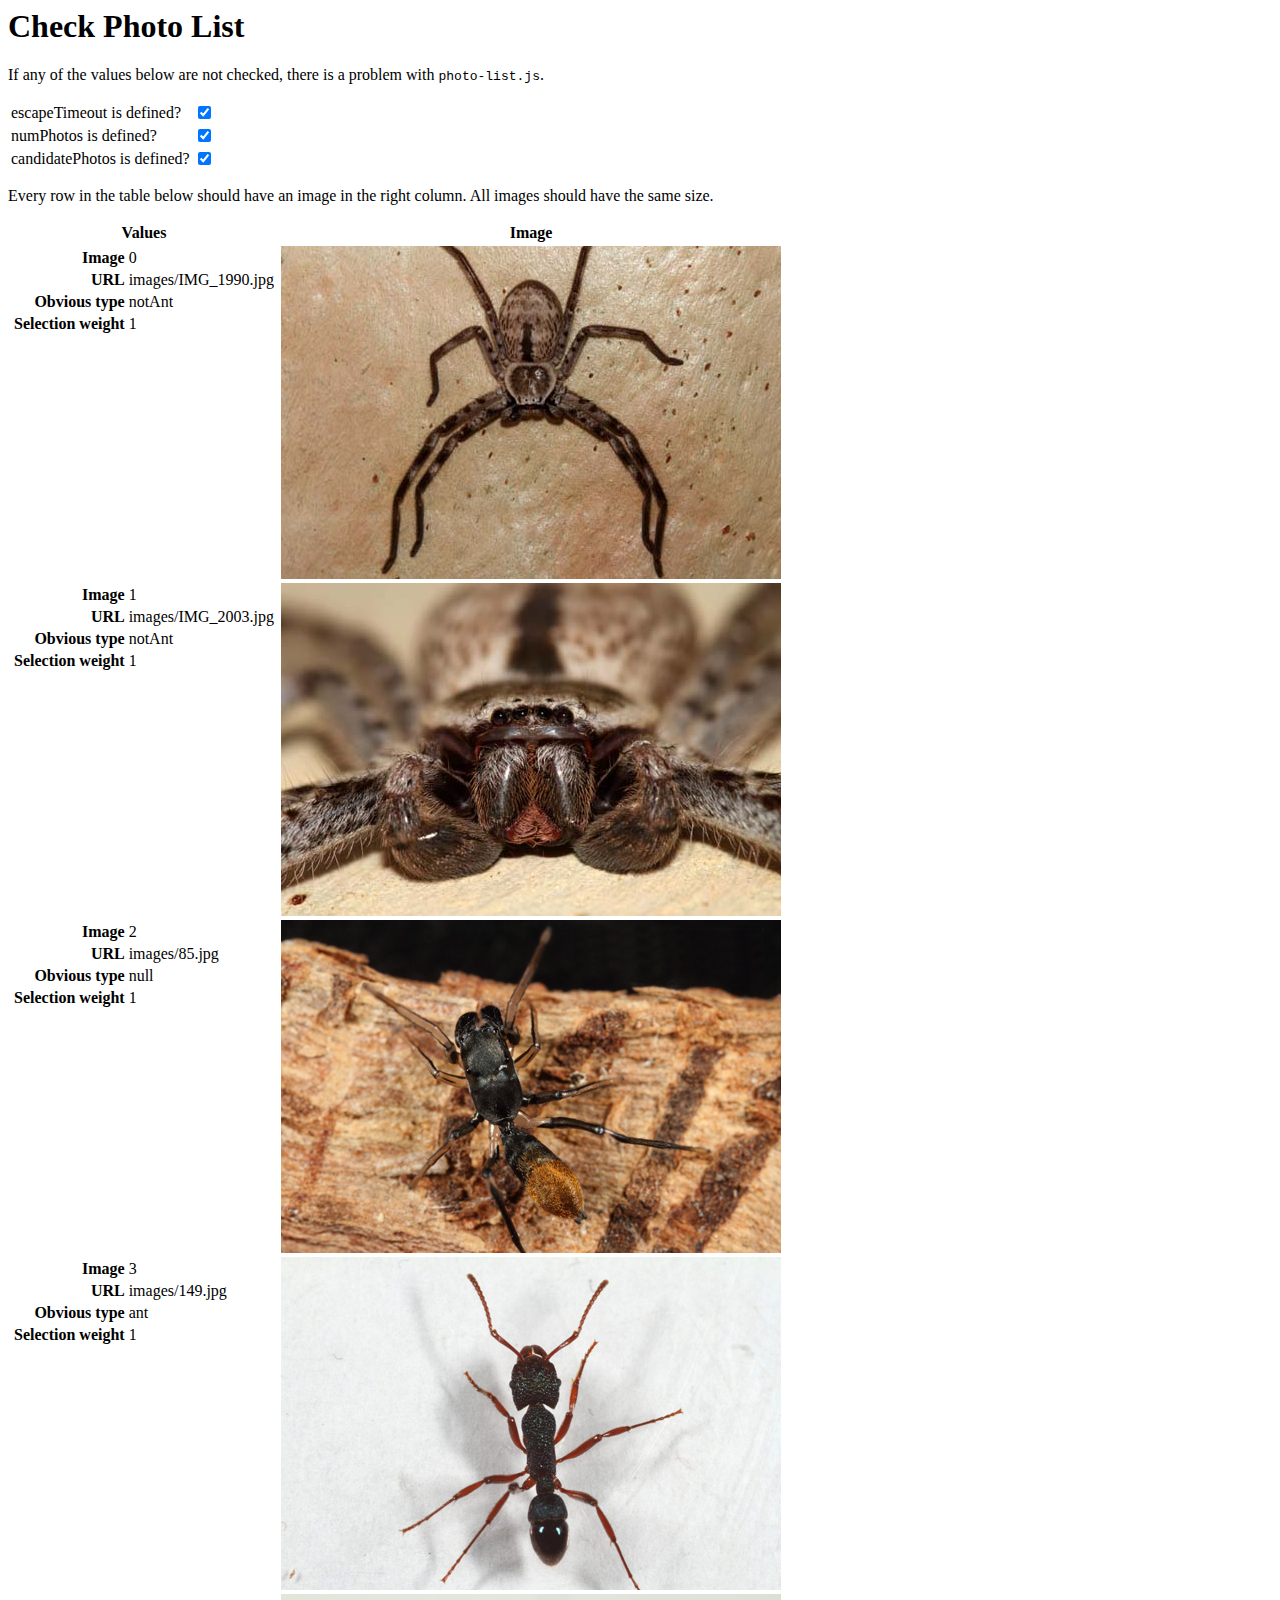
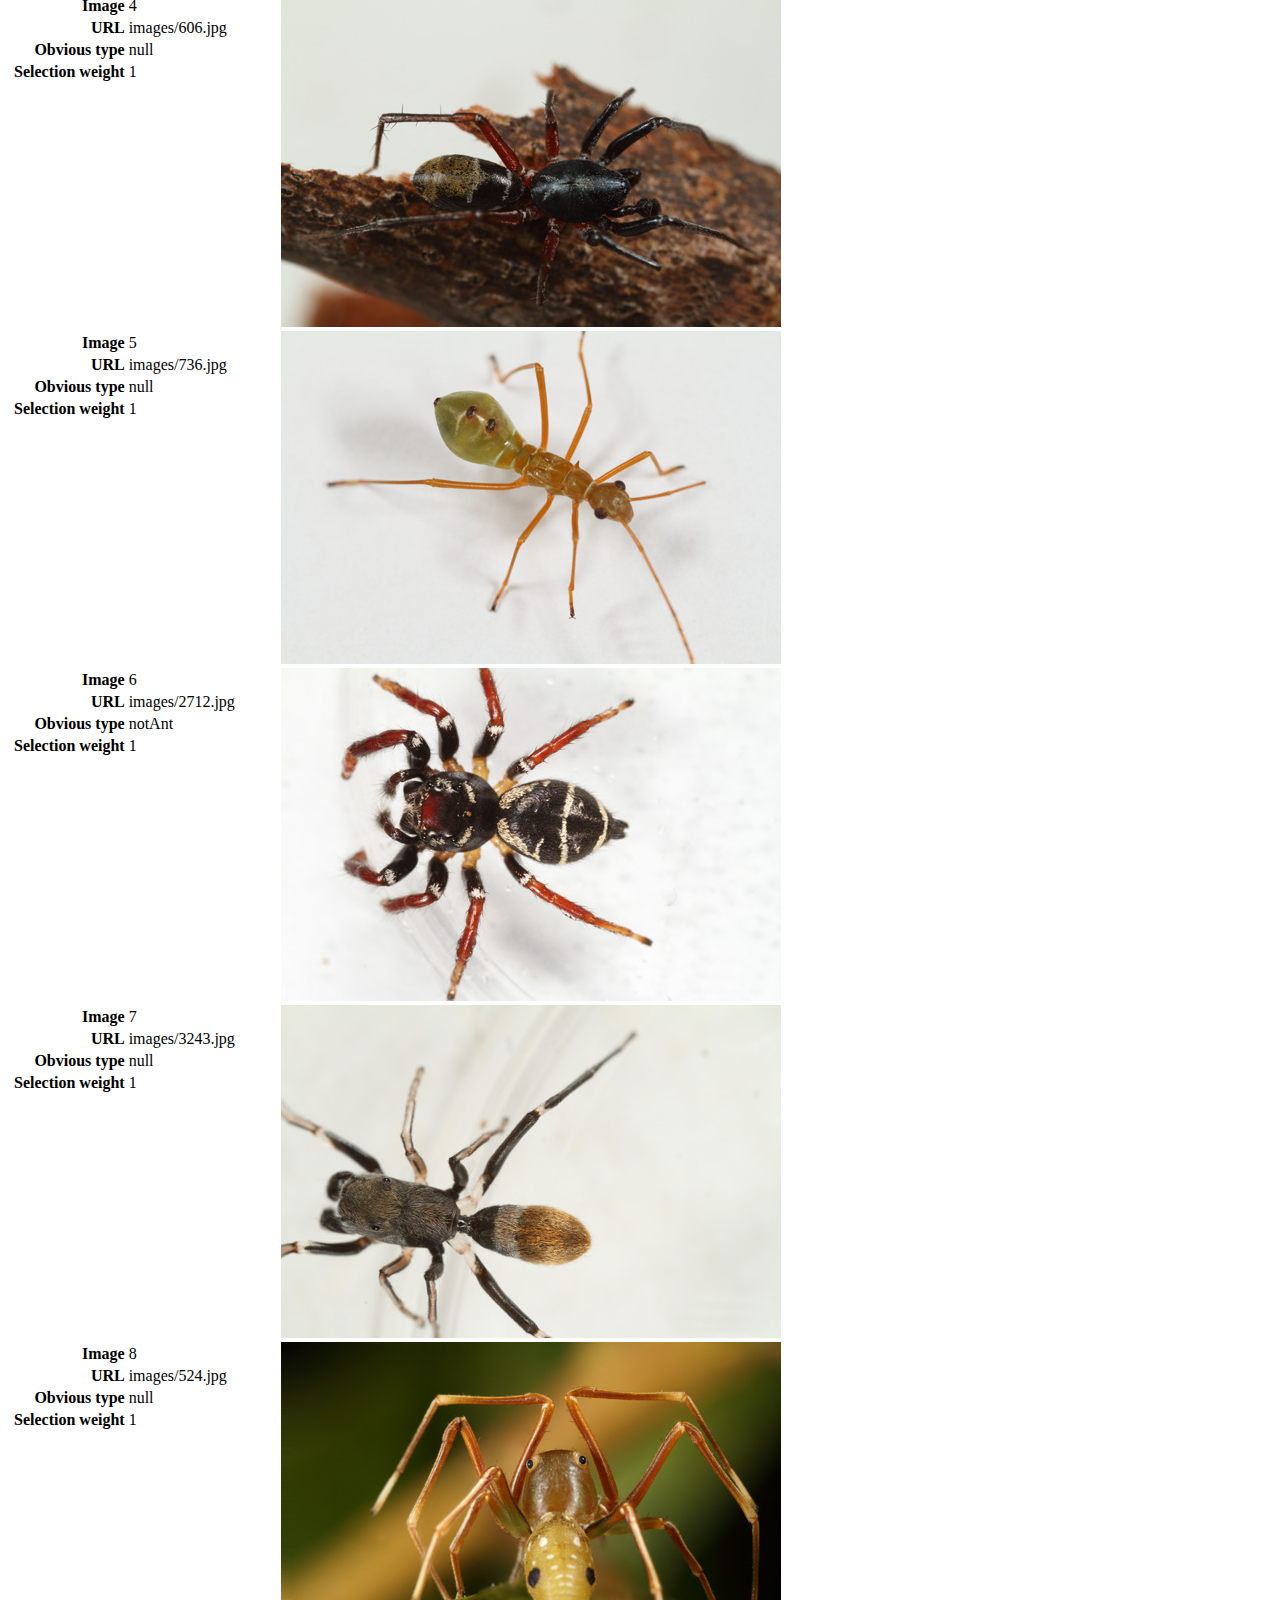
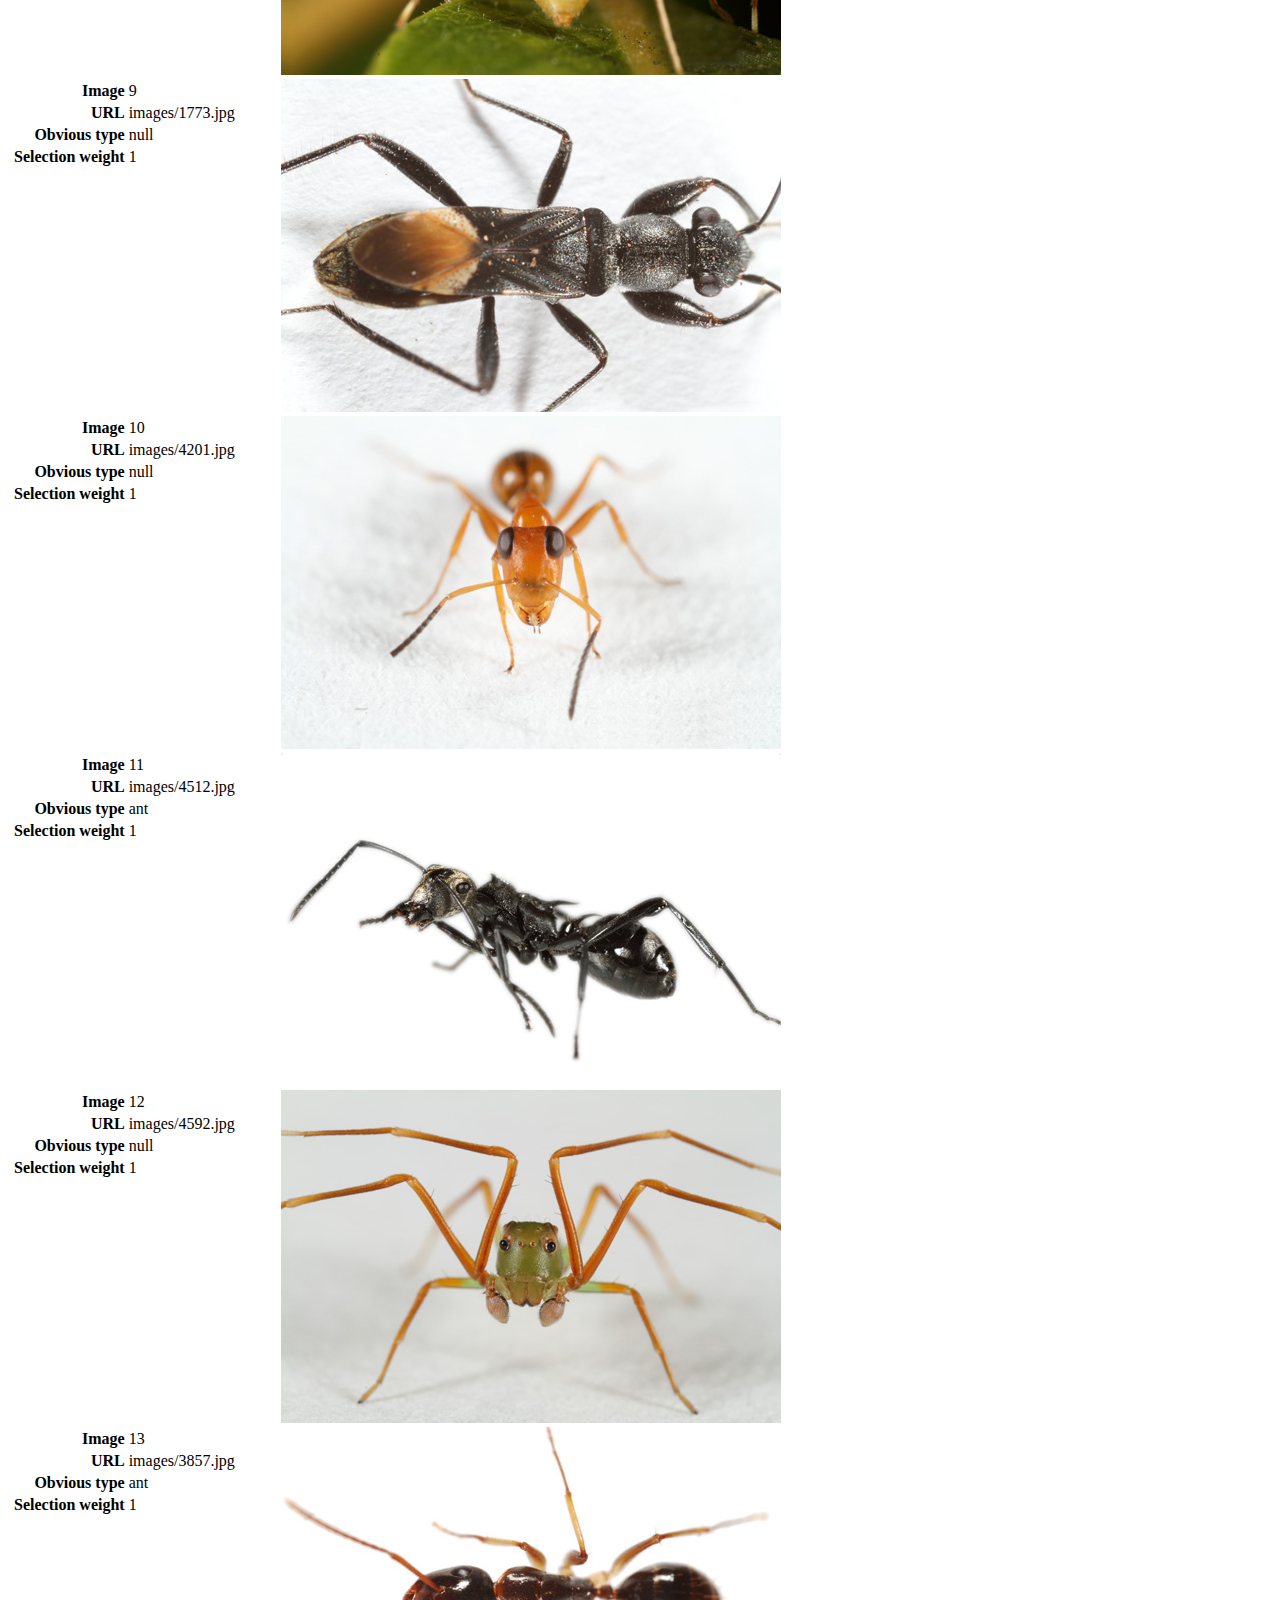
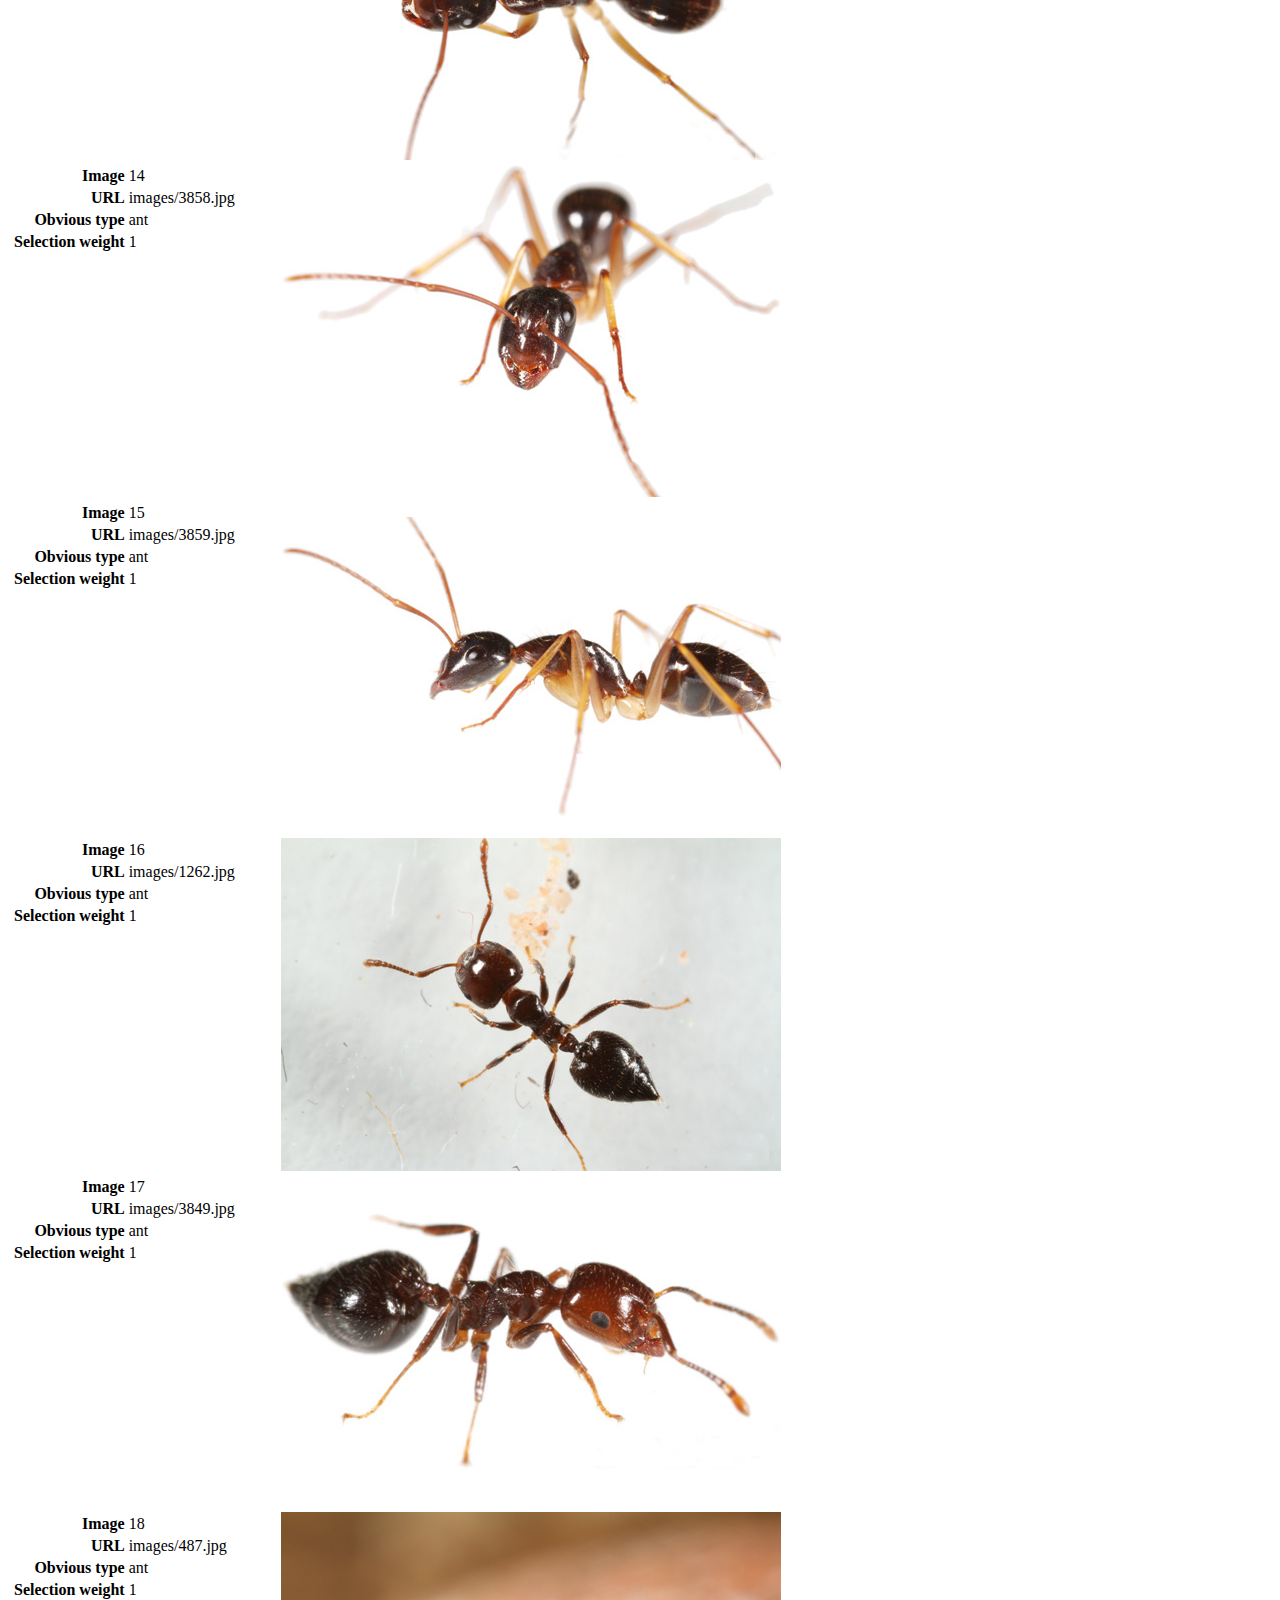
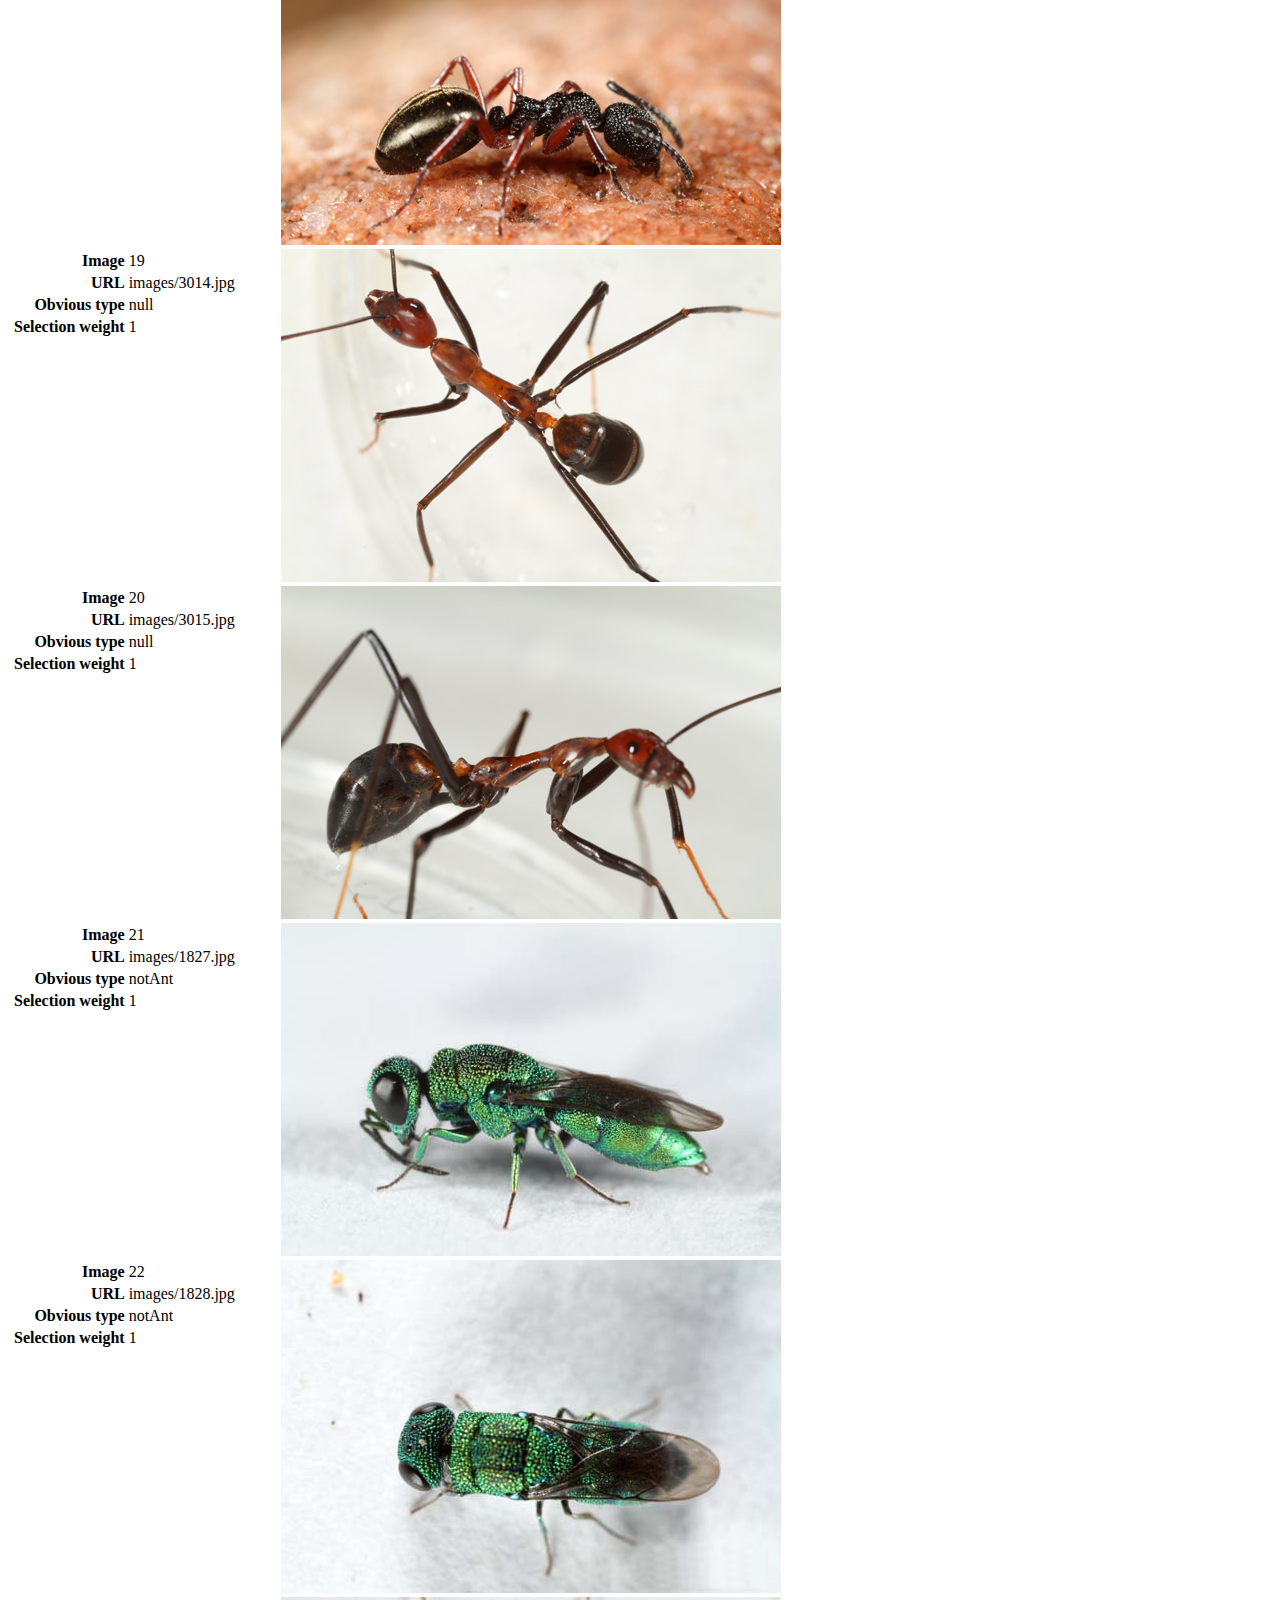
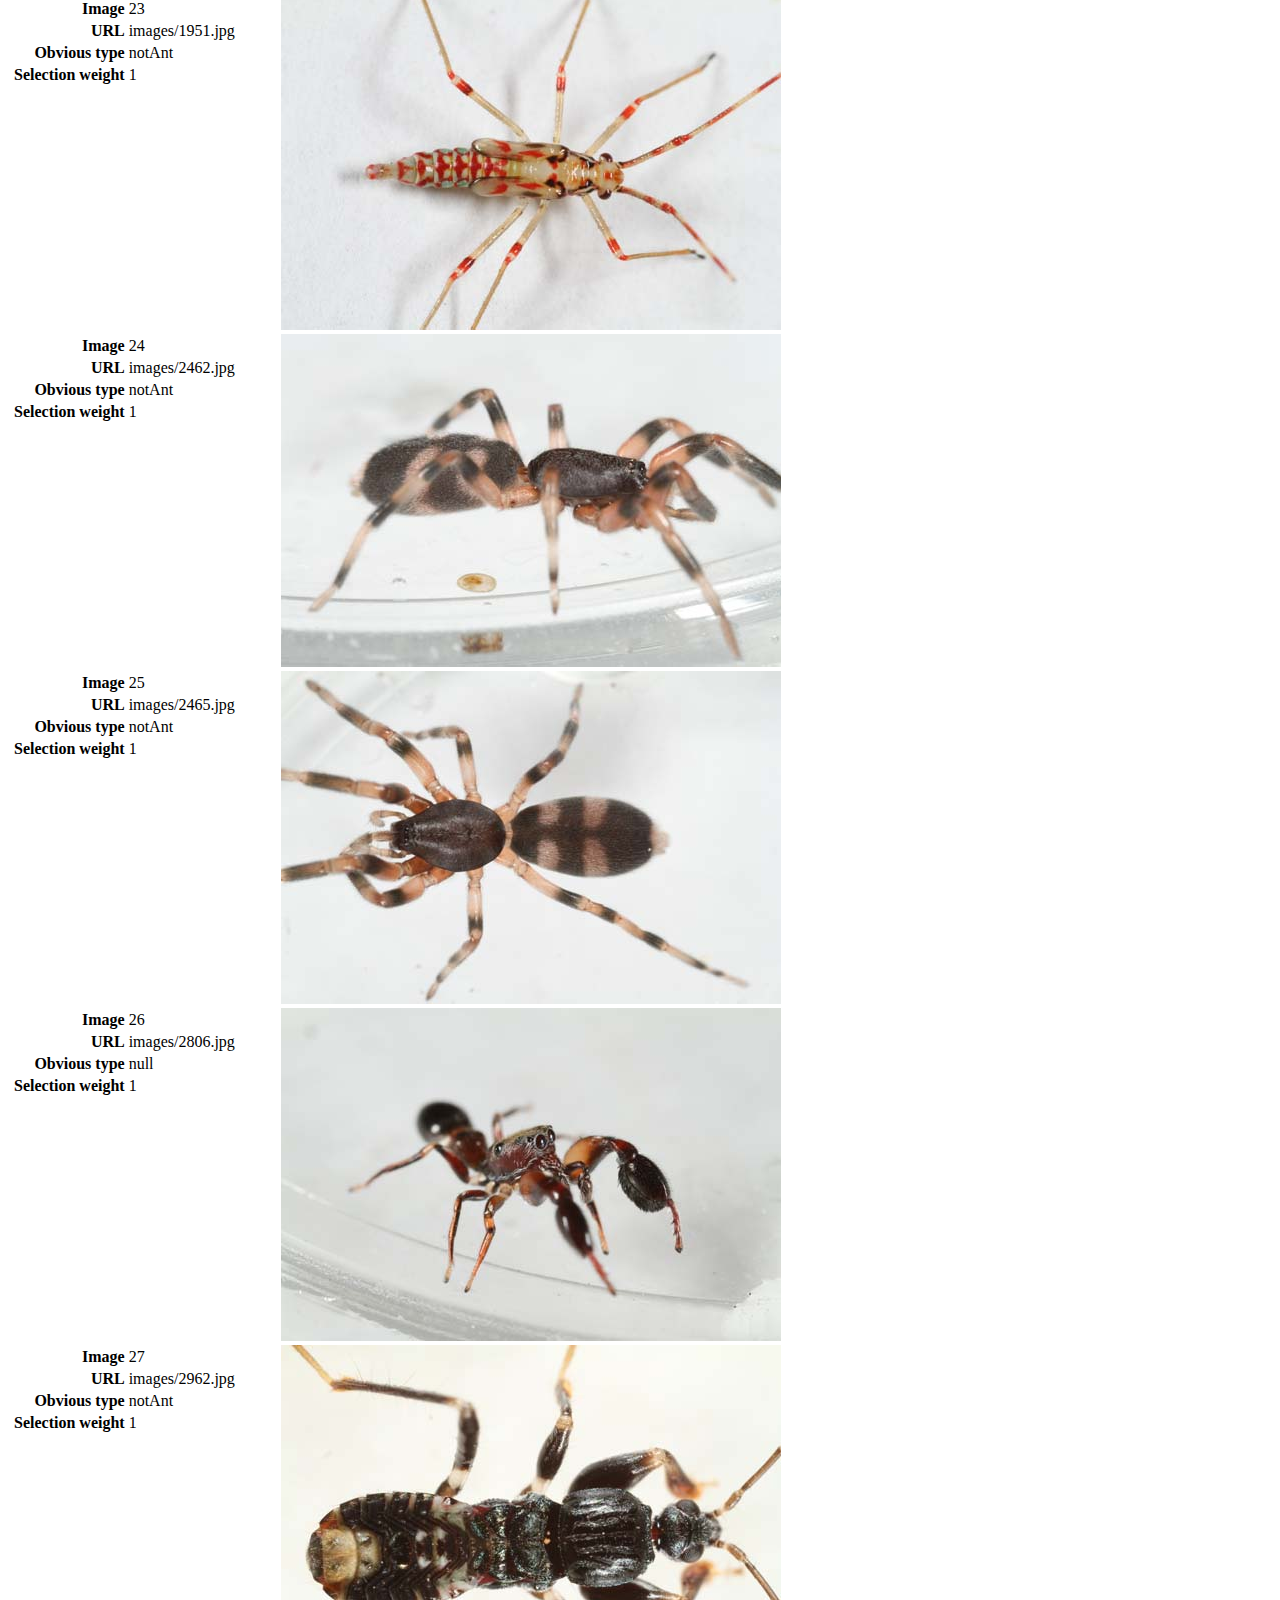
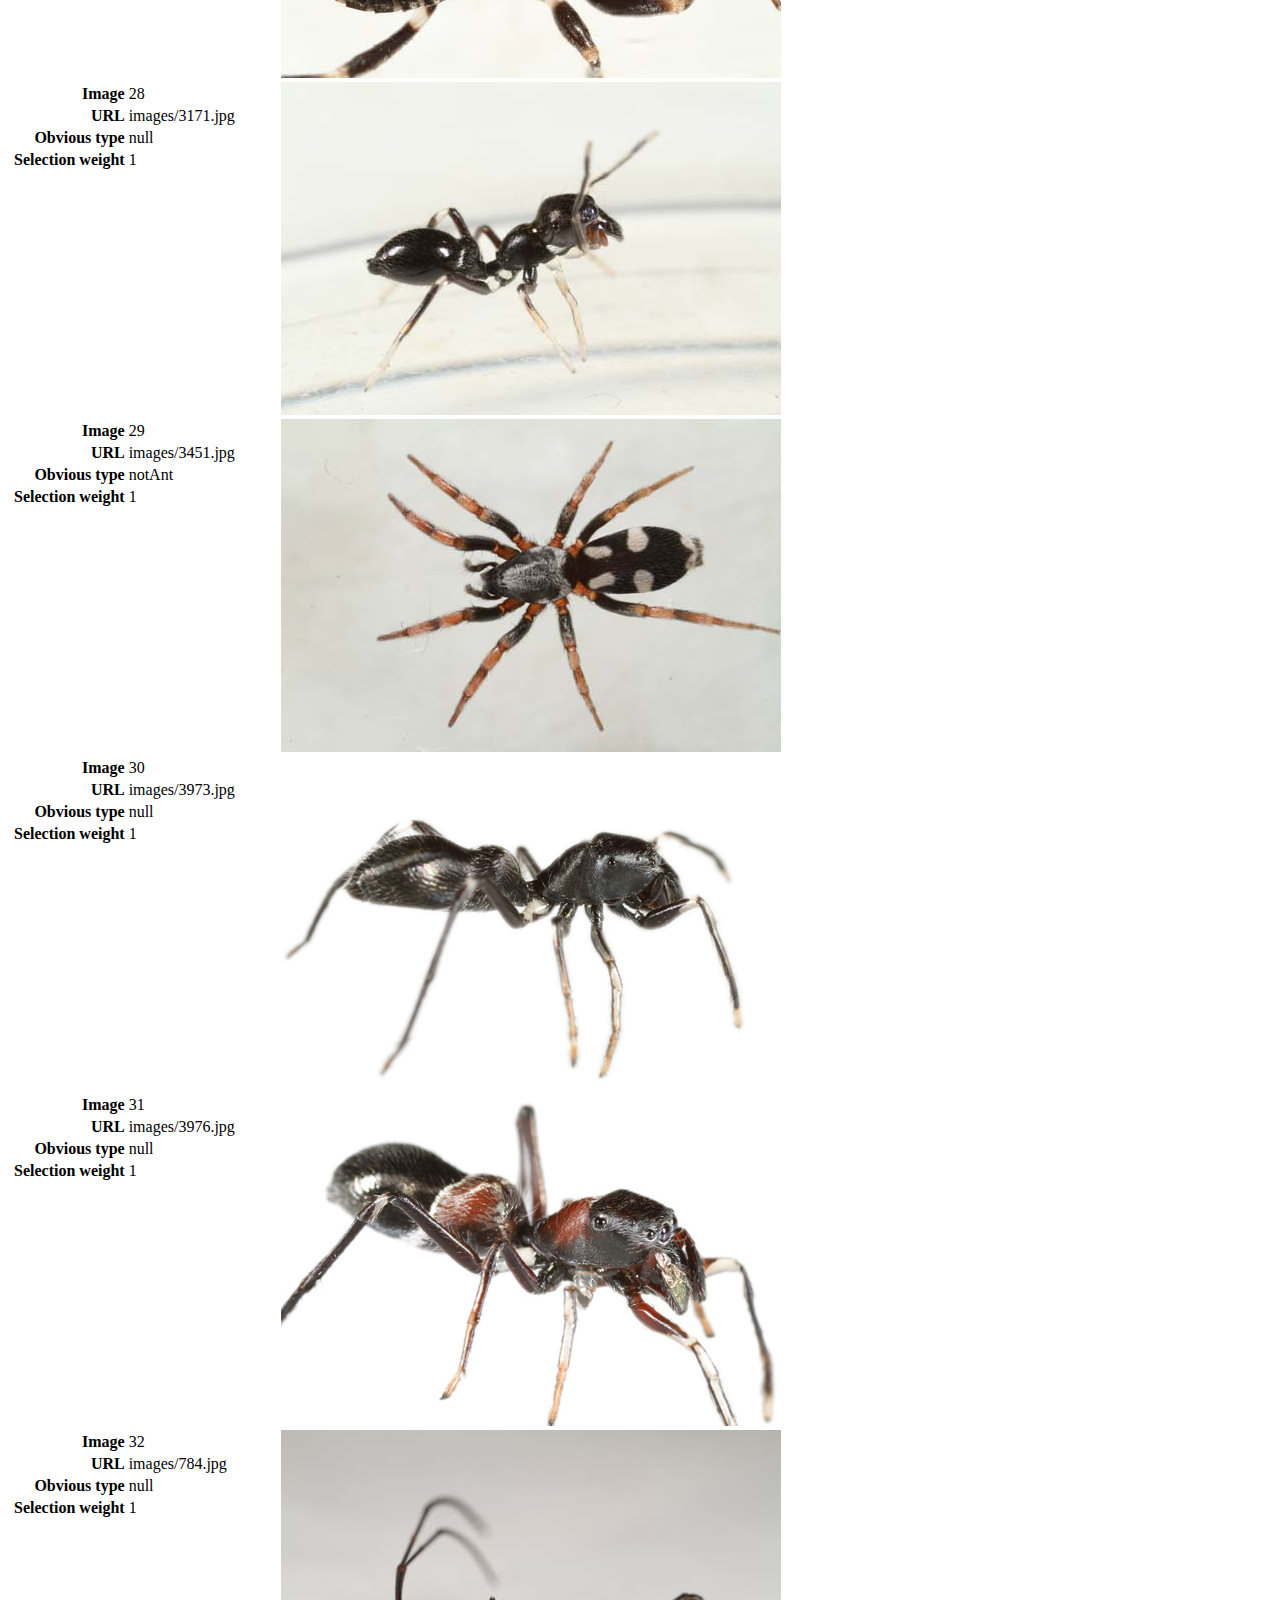
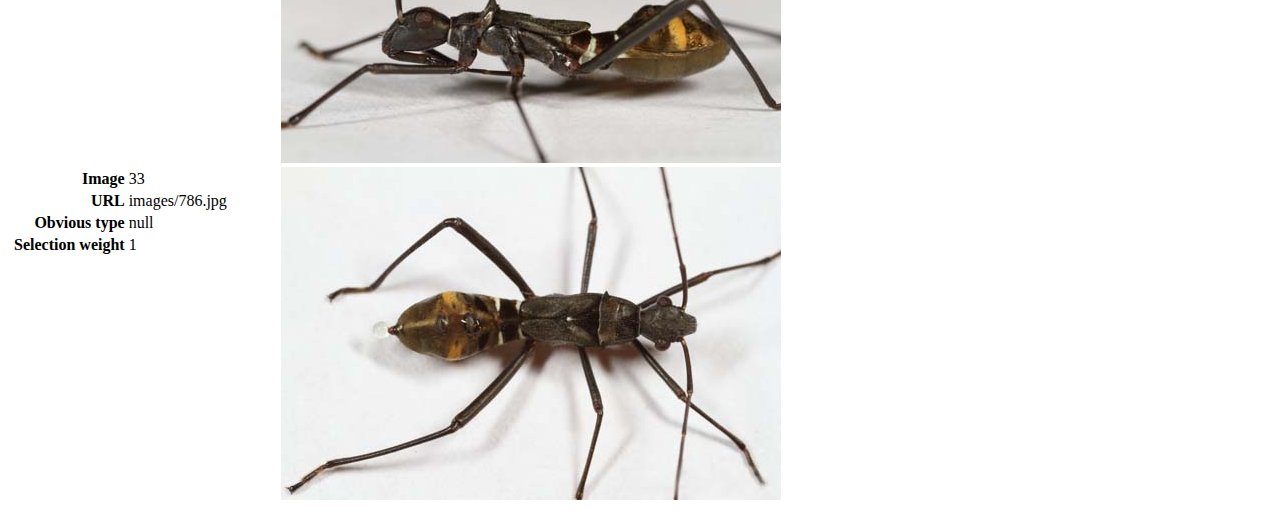
==== check-list.html @ 83a9631f "CReated" ====
<html>
  <head>
    <title>Check Photo List</title>
    <script src="photo-list.js"></script>
    <script>
      'use strict';
    </script>

    <style>
      .v { vertical-align: top }
      .h { text-align: right; font-weight: bold }
    </style>
  </head>
  <body>
    <h1>Check Photo List</h1>

    <p>If any of the values below are not checked, there is a problem with <code>photo-list.js</code>.
    </p>
    
    <table>
      <tr>
        <td>escapeTimeout is defined?</td>
        <td><input type="checkbox" id="timeoutCB"></td>
      </tr>
      <tr>
        <td>numPhotos is defined?</td>
        <td><input type="checkbox" id="numPhotosCB"></td>
      </tr>
      <tr>
        <td>candidatePhotos is defined?</td>
        <td><input type="checkbox" id="candidatePhotosCB"></td>
      </tr>
    </table>

    <p>Every row in the table below should have an image in the right column. All images should have the same size.</p>
    
    <table id="imagesTable">
      <tr><th>Values</th><th>Image</th></tr>
    </table>
    

    <script>
      var cb = document.getElementById("timeoutCB");
      cb.checked = escapeTimeout;
      cb = document.getElementById("numPhotosCB");
      cb.checked = numPhotos;
      cb = document.getElementById("candidatePhotosCB");
      cb.checked = candidatePhotos;

      function addPhotoRow(idx, table) {
          var row = table.insertRow(-1);
          var ph = candidatePhotos[idx];
          row.innerHTML = "<td class='v'>" +
              "<table>" +
              "<tr><td class='h'>Image</td><td>" + idx + "</td></tr>" +
              "<tr><td class='h'>URL</td><td>" + ph.url + "</td></tr>" +
              "<tr><td class='h'>Obvious type</td><td>" + ph.known + "</td></tr>" +
              "<tr><td class='h'>Selection weight</td><td>" + ph.weight + "</td></tr>" +
              "</table>" + 
              "</td>" + 
              "<td><img src='" + ph.url + "'></td>";
      }

      var tableRef = document.getElementById('imagesTable').getElementsByTagName('tbody')[0];
      for (var i = 0; i < candidatePhotos.length; i++) {
          addPhotoRow(i, tableRef);
      }
      
    </script>
  </body>
</html>
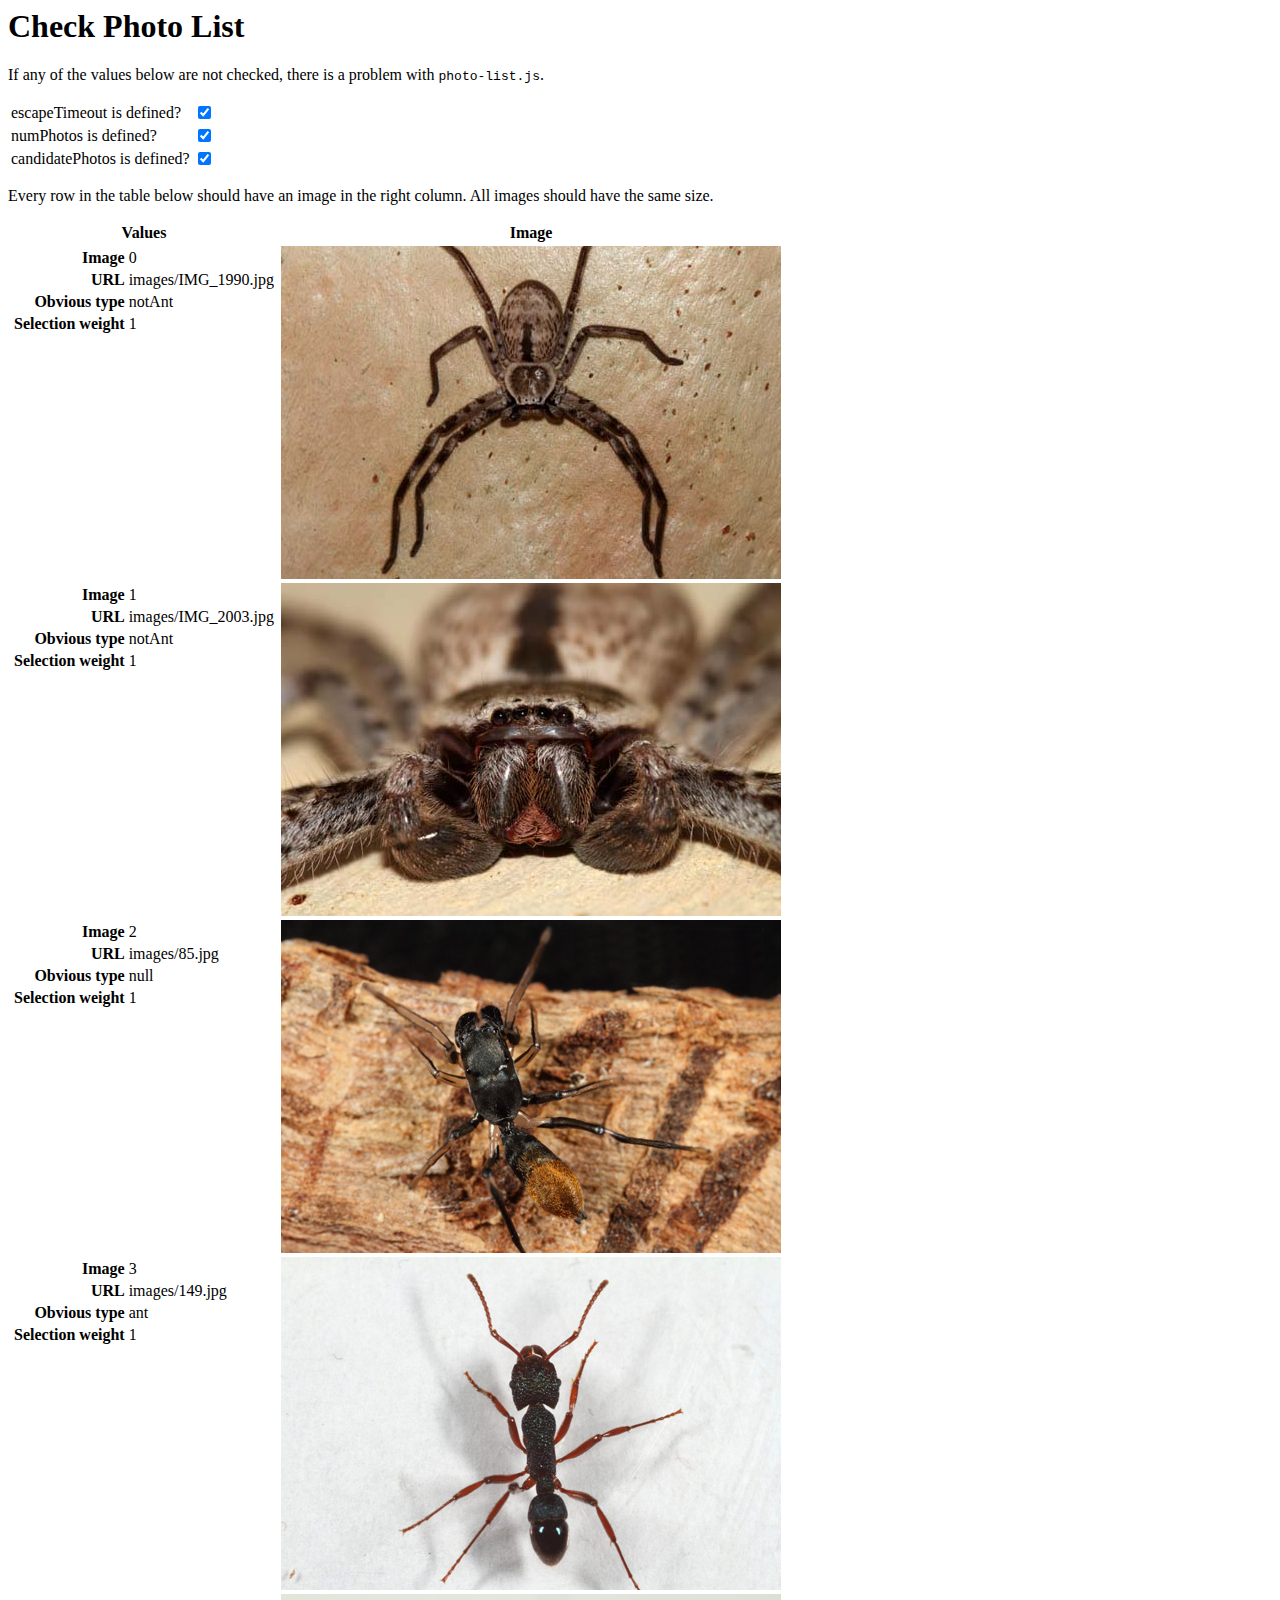
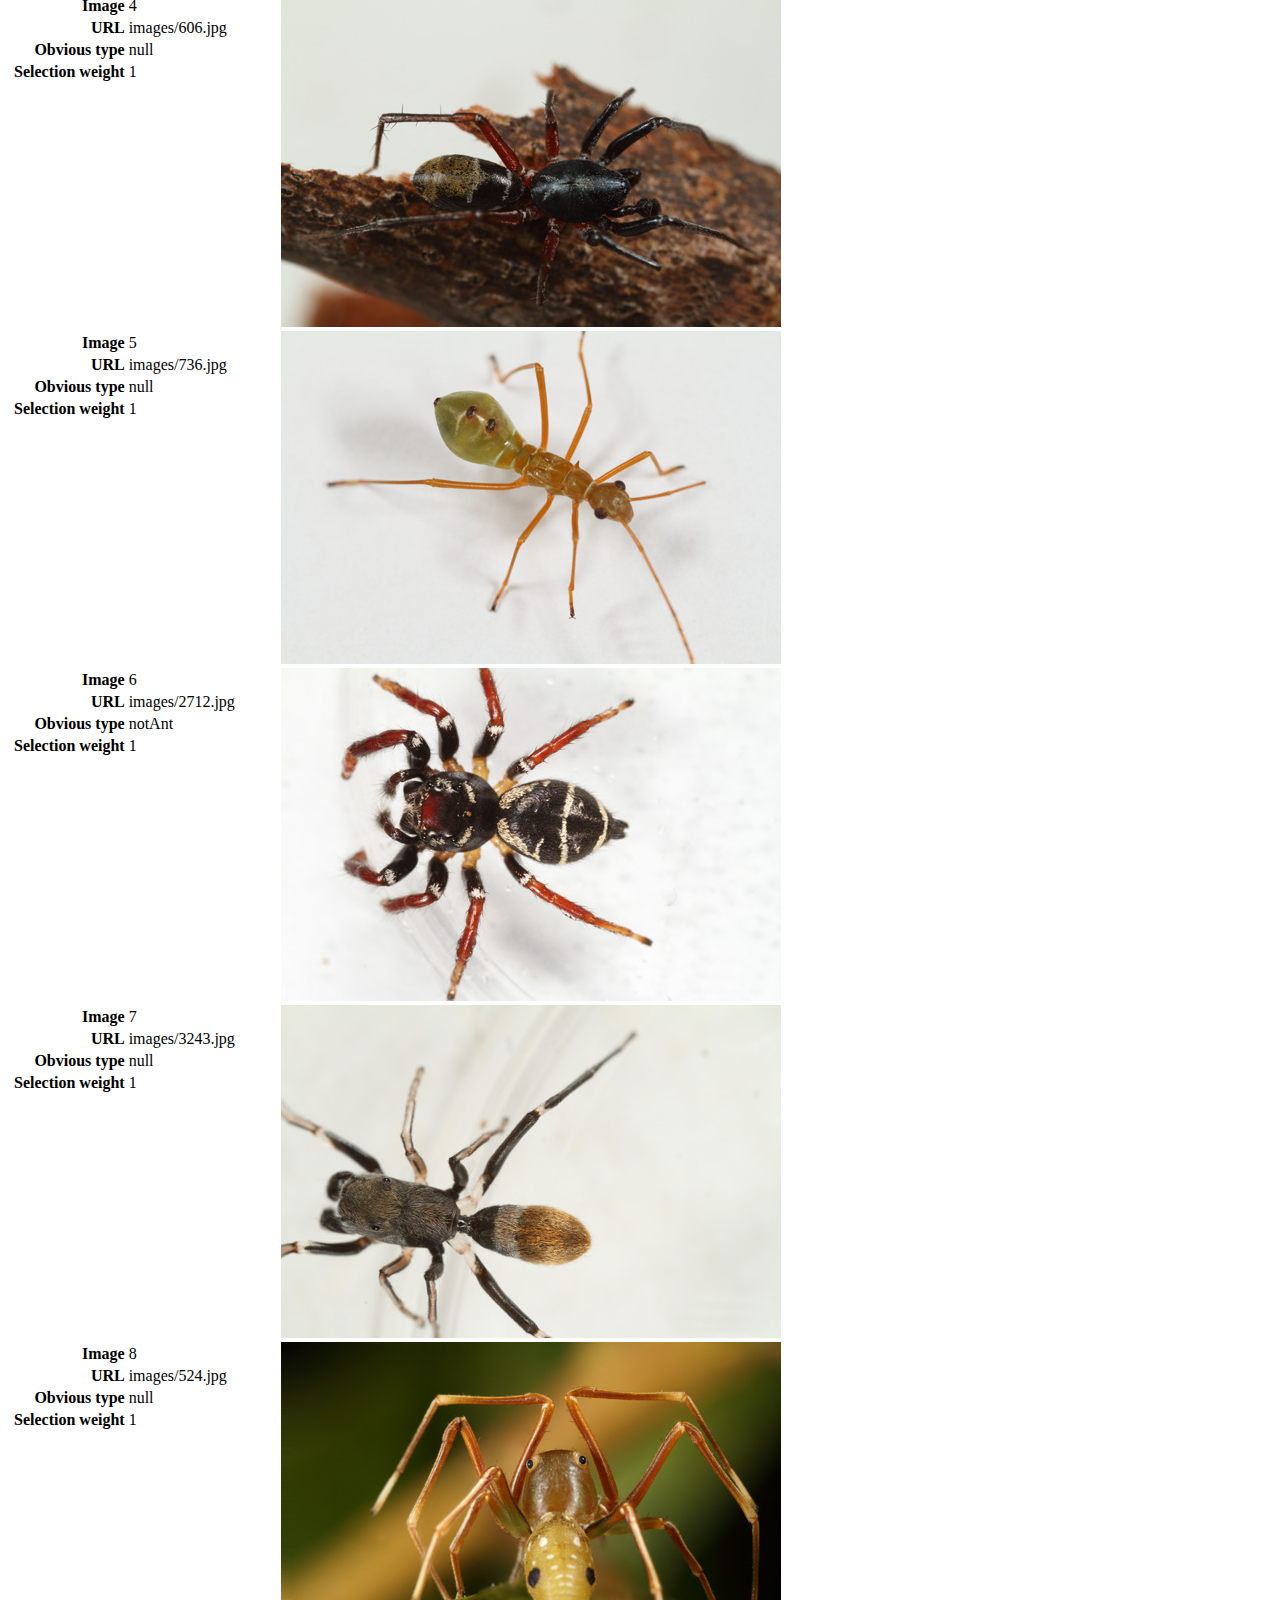
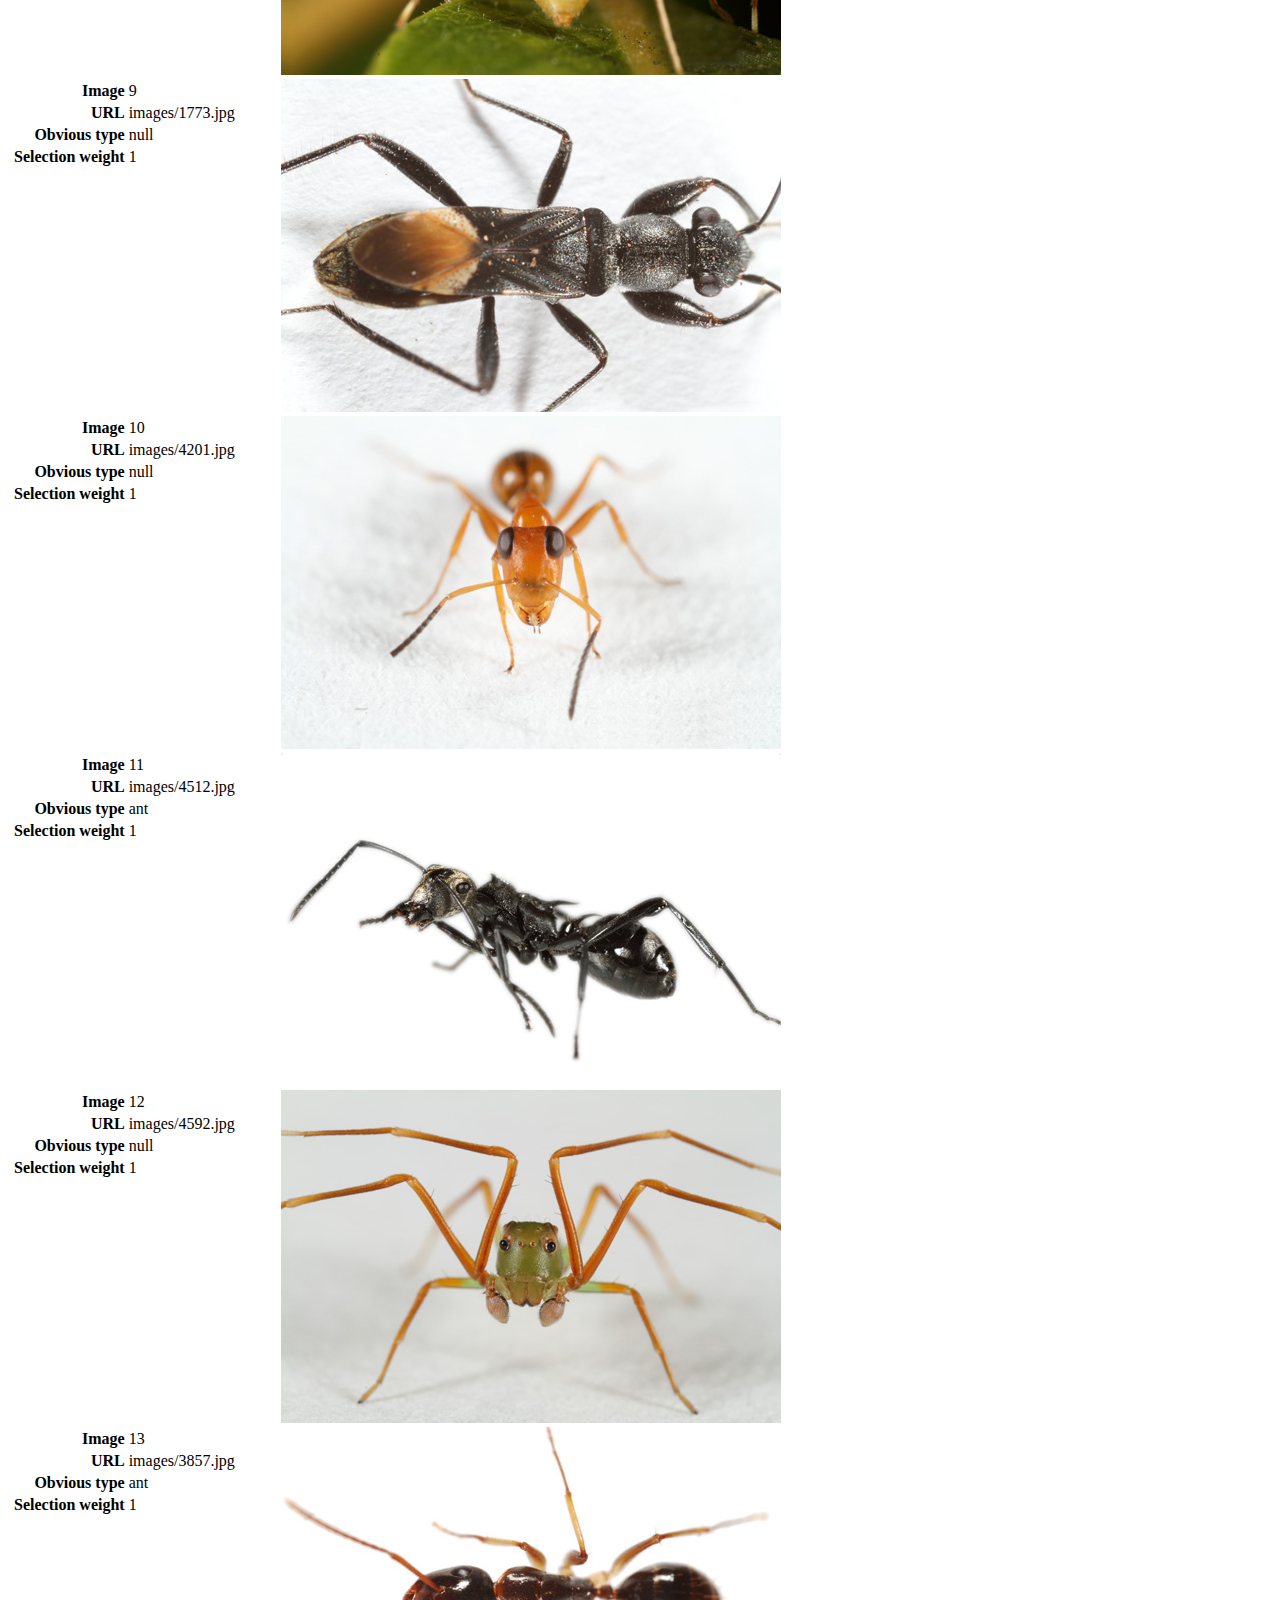
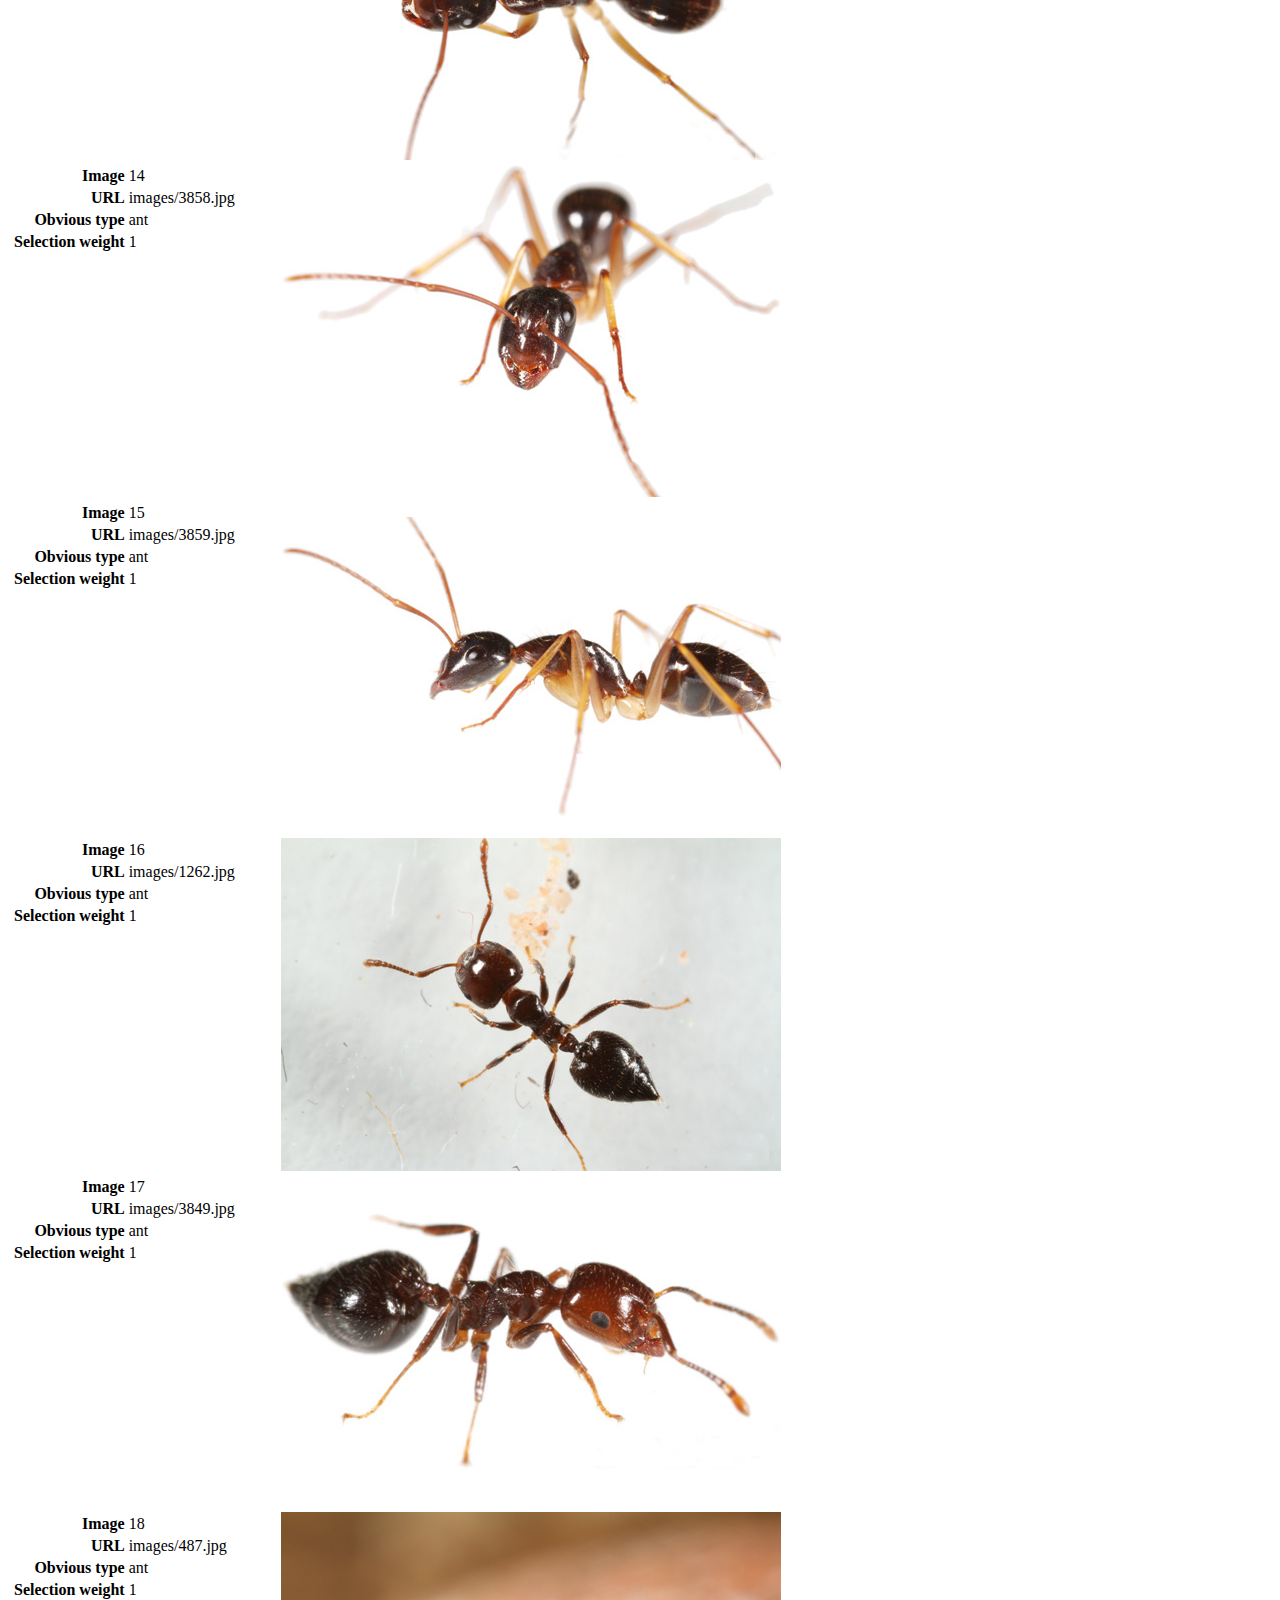
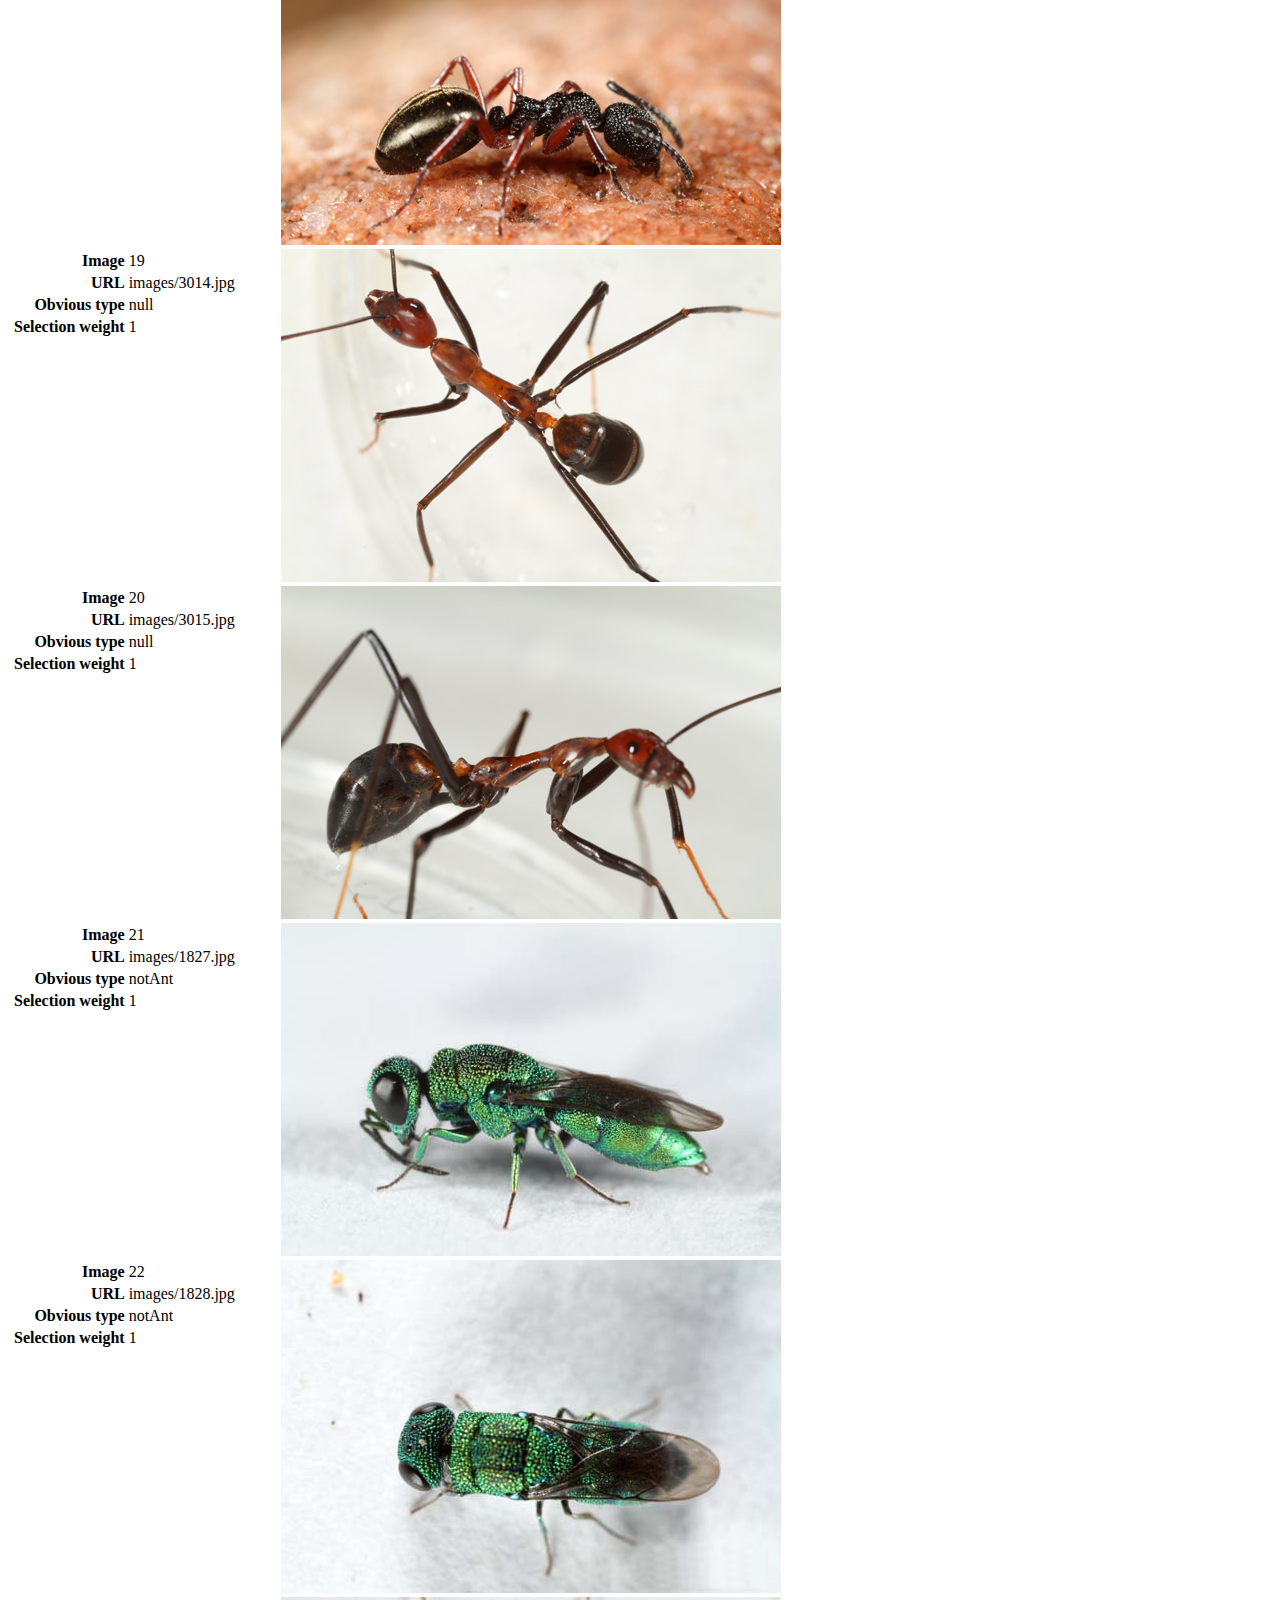
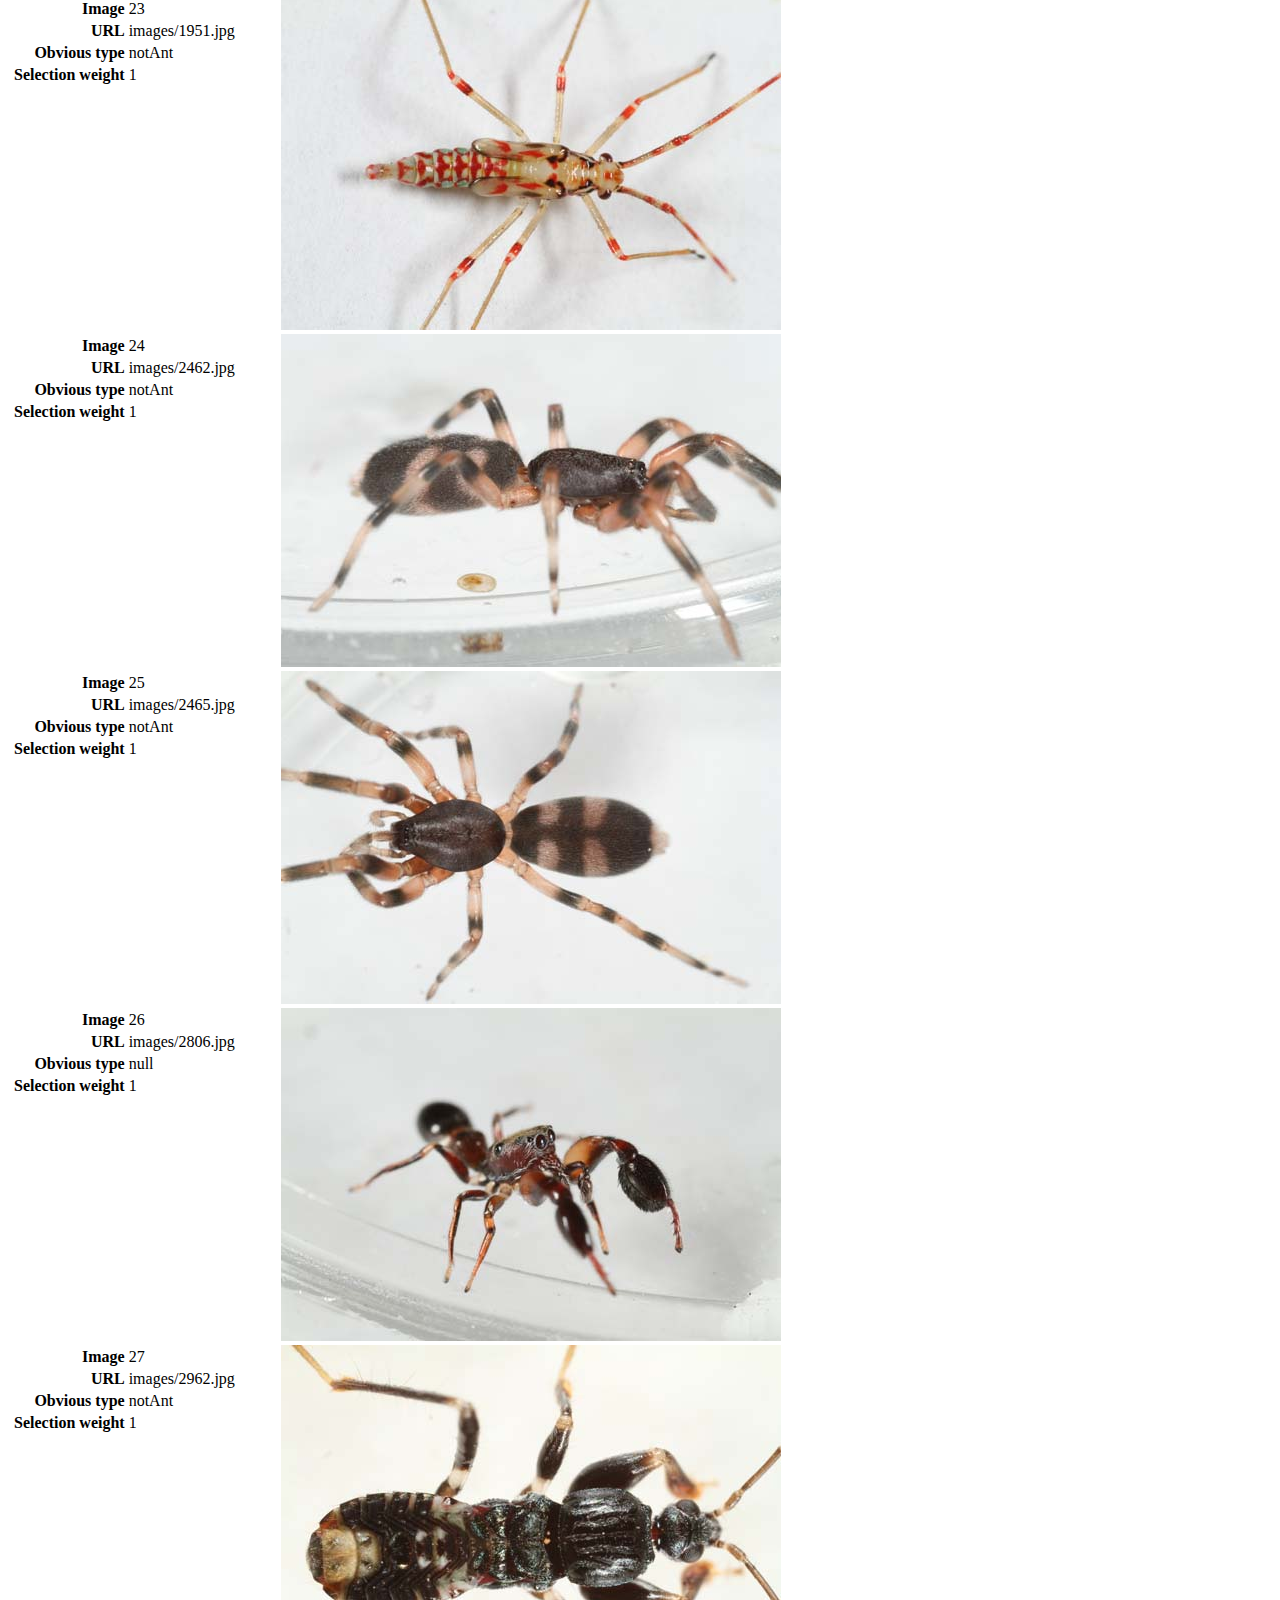
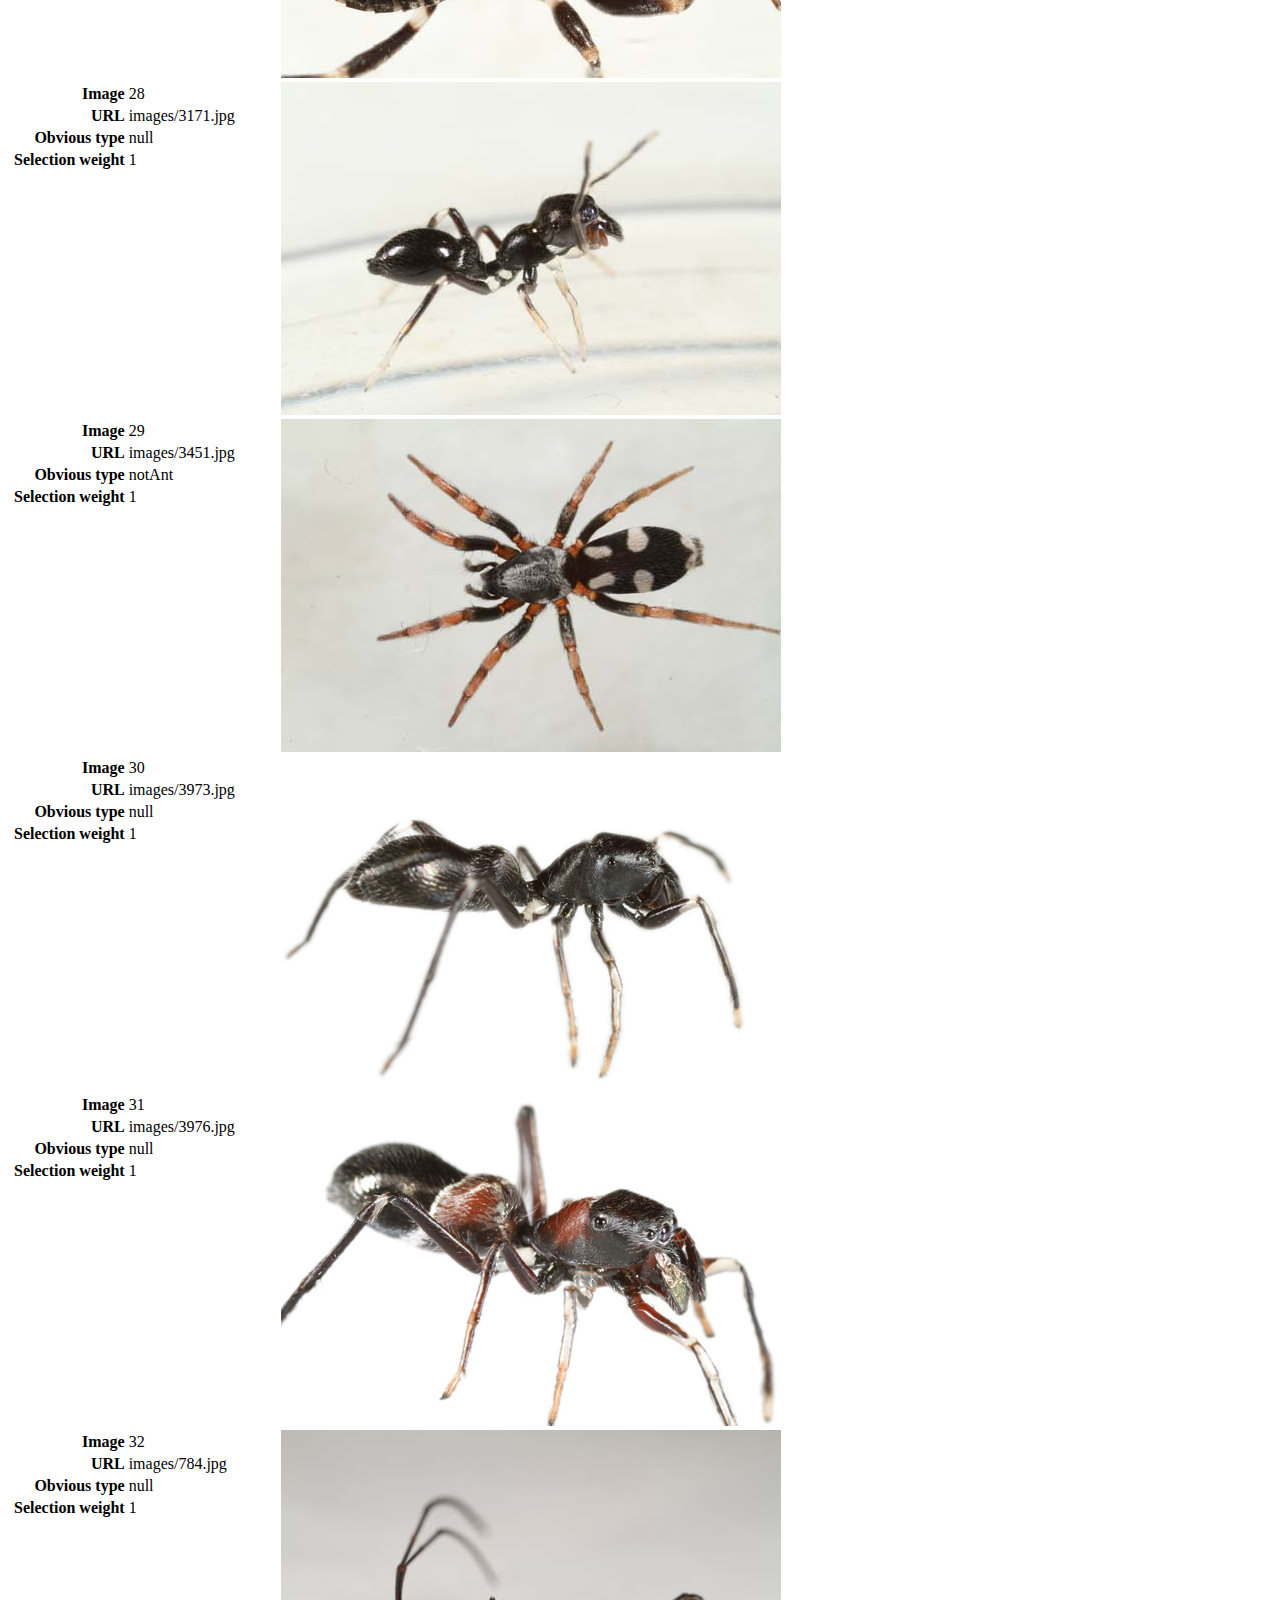
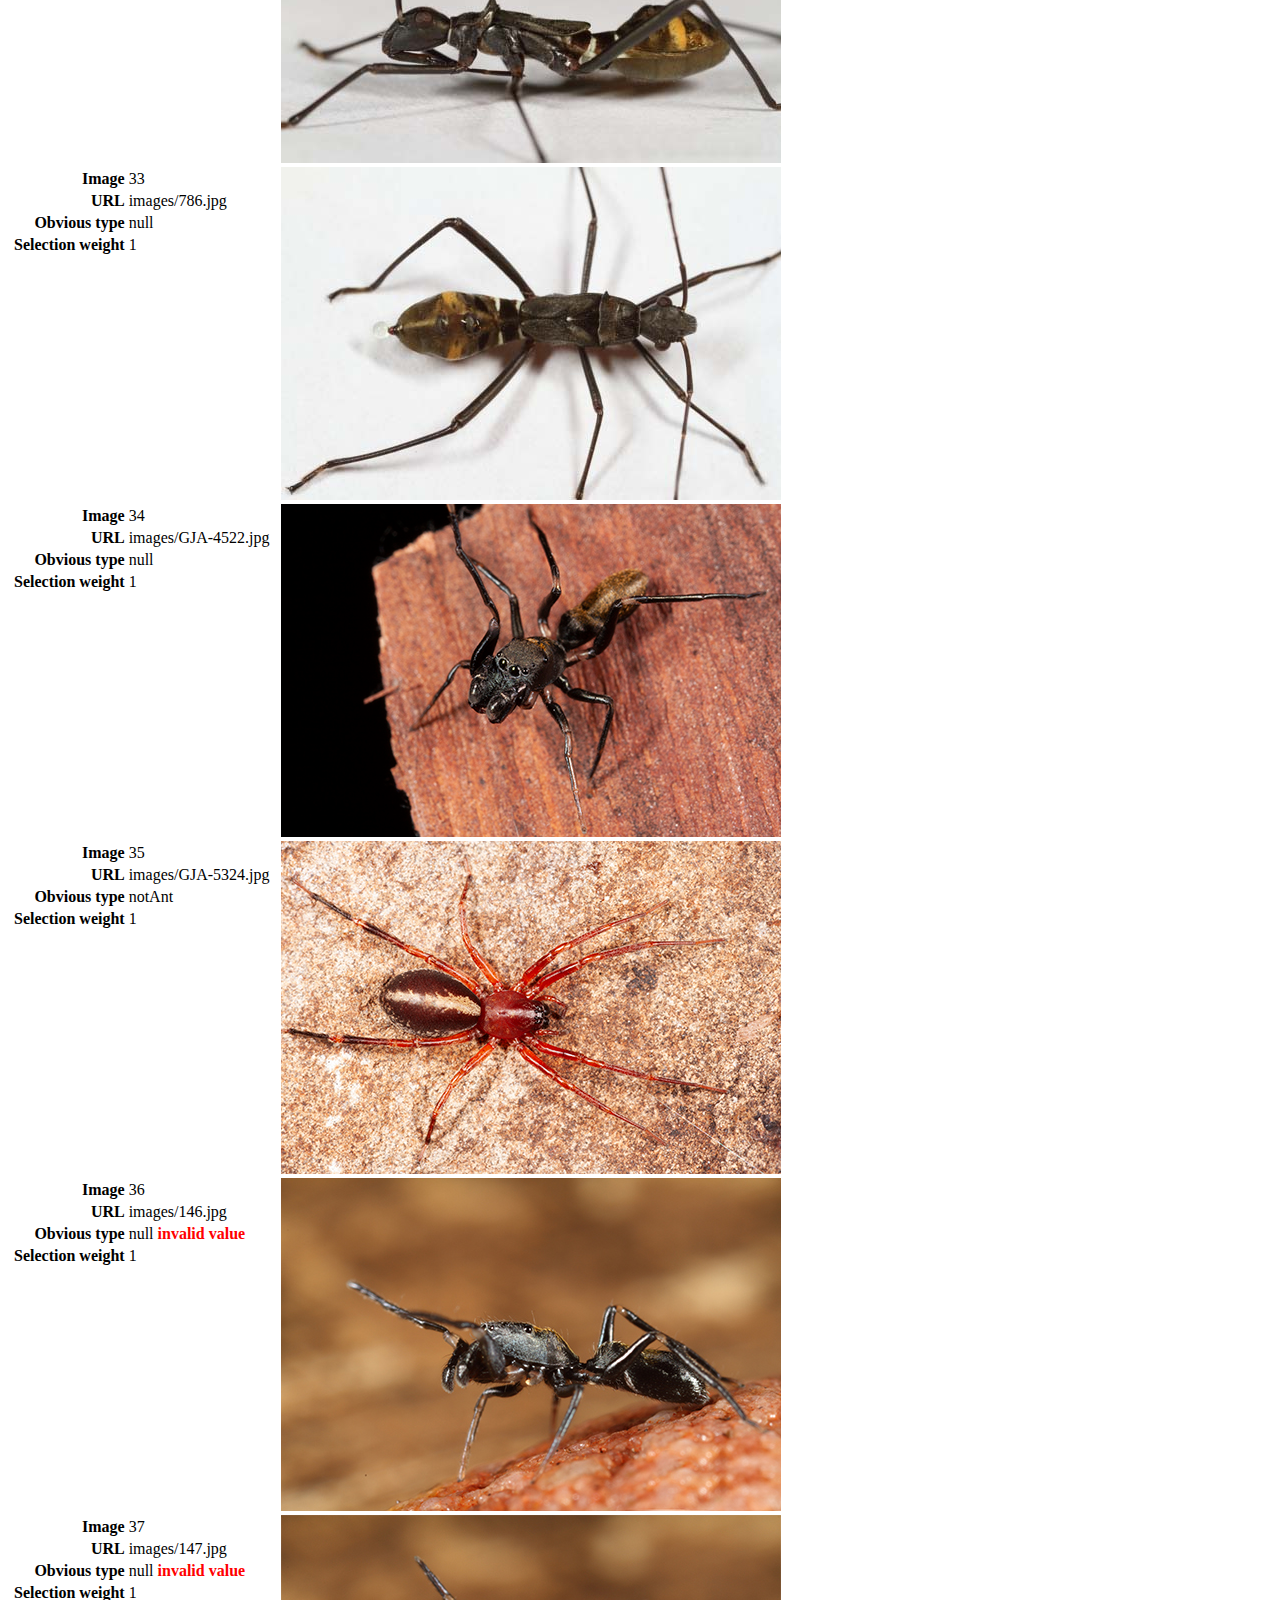
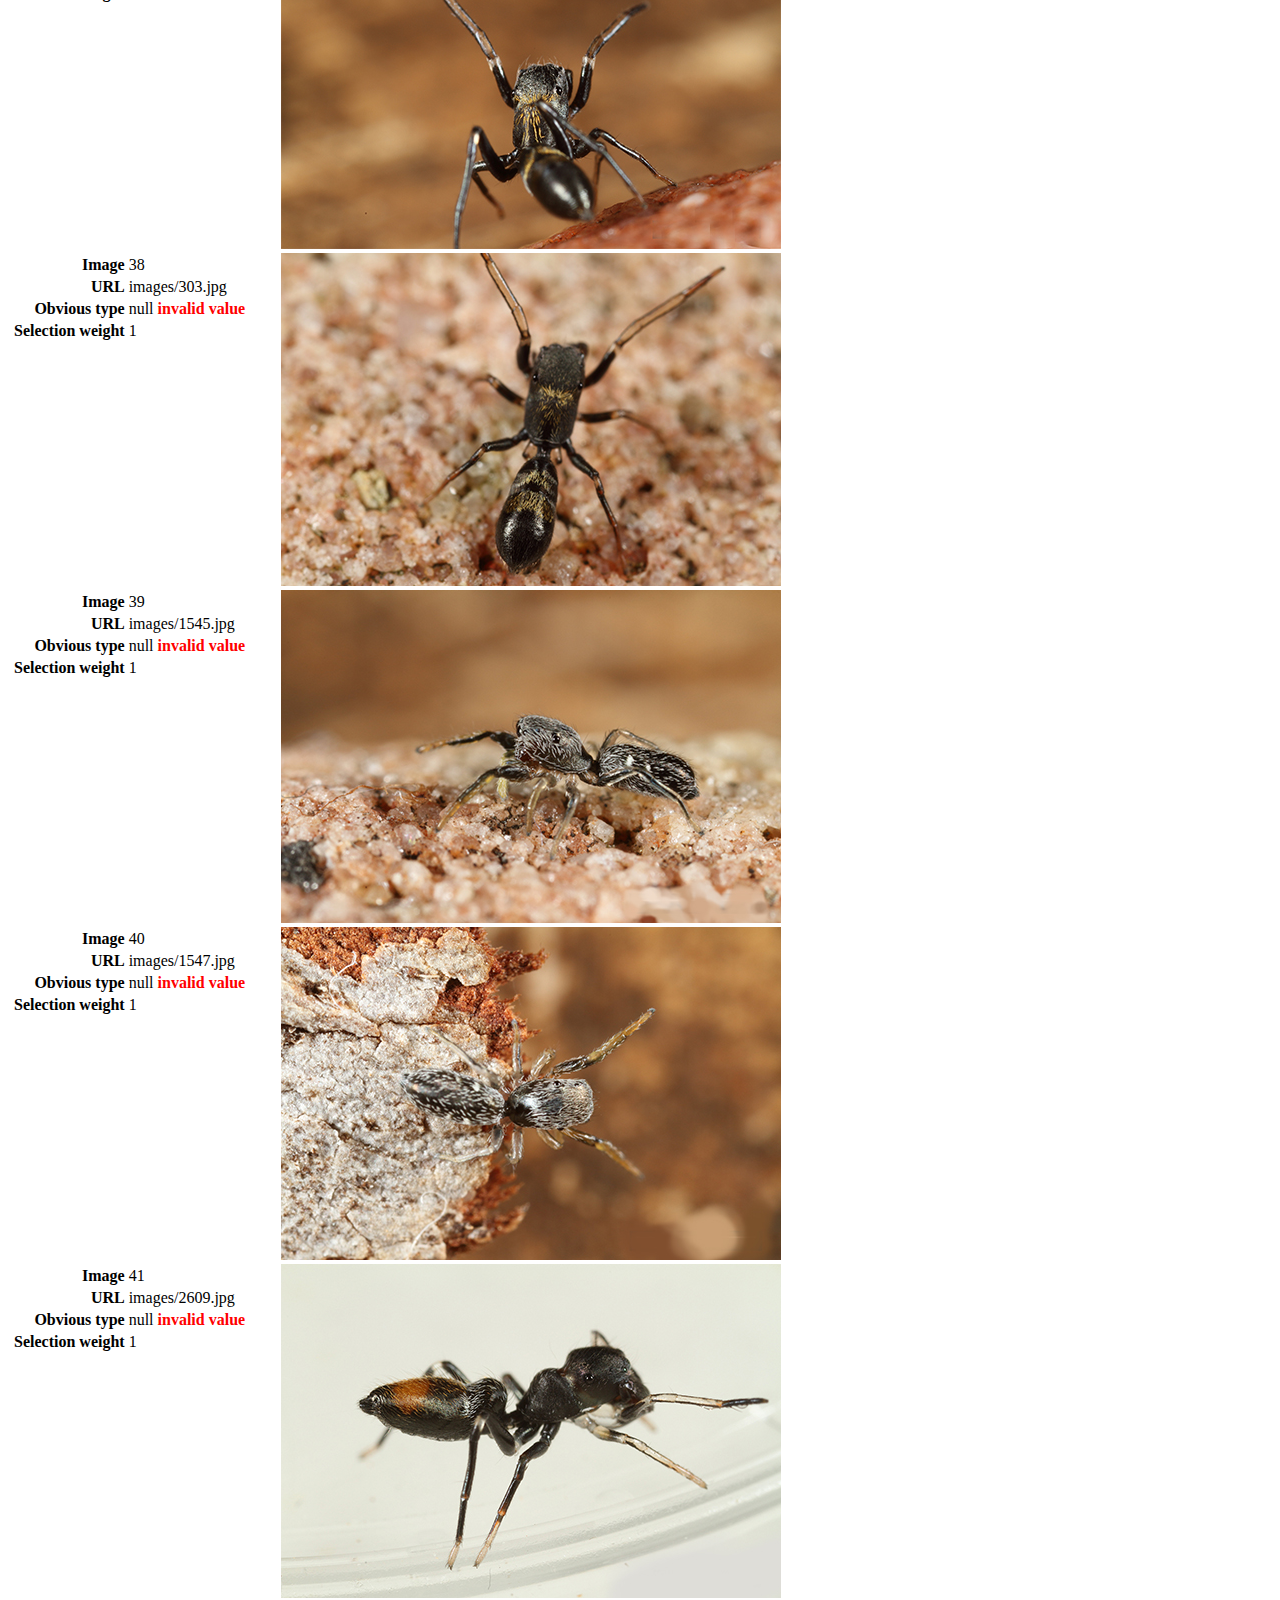
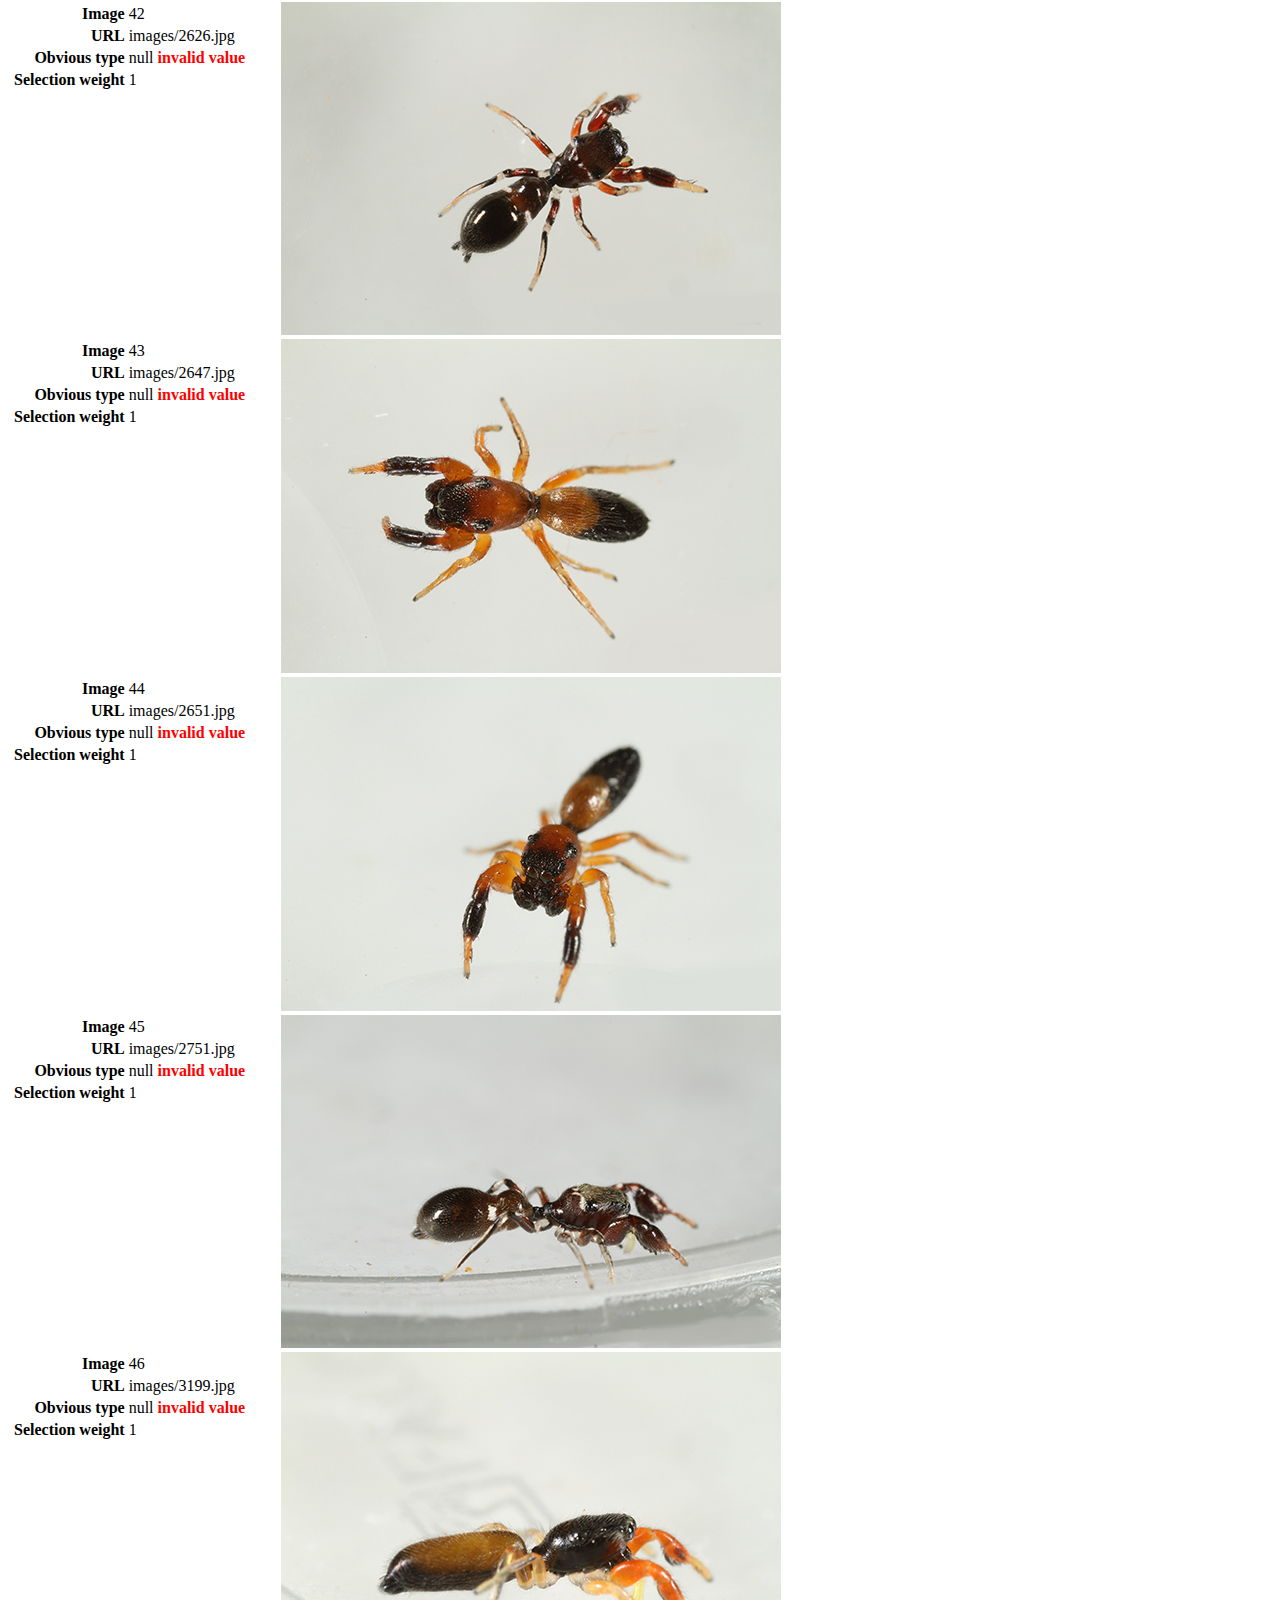
==== commit 1e2ef297: "Warn of invalid known value" ====
--- a/check-list.html
+++ b/check-list.html
@@ -9,6 +9,7 @@
     <style>
       .v { vertical-align: top }
       .h { text-align: right; font-weight: bold }
+      .err { color: red; font-weight: bold }
     </style>
   </head>
   <body>
@@ -50,11 +51,12 @@
       function addPhotoRow(idx, table) {
           var row = table.insertRow(-1);
           var ph = candidatePhotos[idx];
+          var badKnown = (["ant", "notAnt", null].includes(ph.known) ? "" : " <span class='err'>invalid value</span>");
           row.innerHTML = "<td class='v'>" +
               "<table>" +
               "<tr><td class='h'>Image</td><td>" + idx + "</td></tr>" +
               "<tr><td class='h'>URL</td><td>" + ph.url + "</td></tr>" +
-              "<tr><td class='h'>Obvious type</td><td>" + ph.known + "</td></tr>" +
+              "<tr><td class='h'>Obvious type</td><td>" + ph.known + badKnown + "</td></tr>" +
               "<tr><td class='h'>Selection weight</td><td>" + ph.weight + "</td></tr>" +
               "</table>" + 
               "</td>" + 
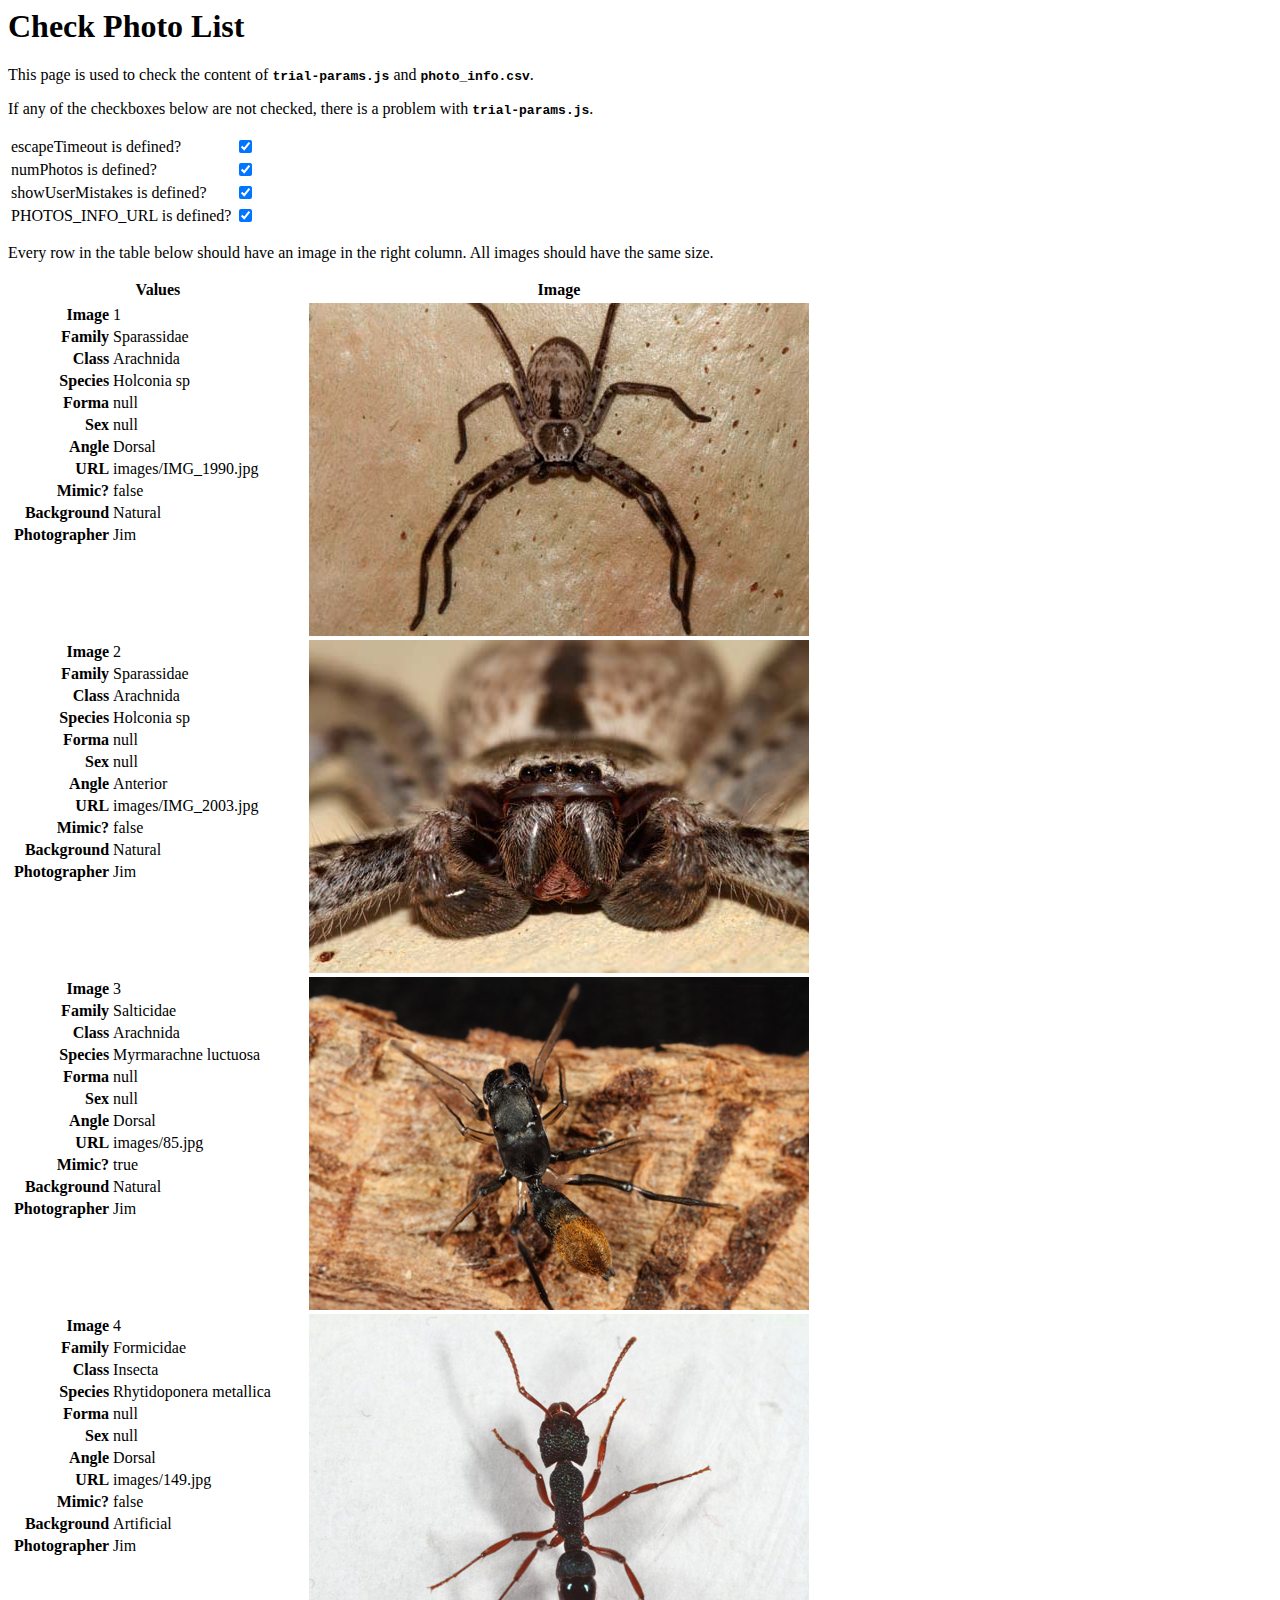
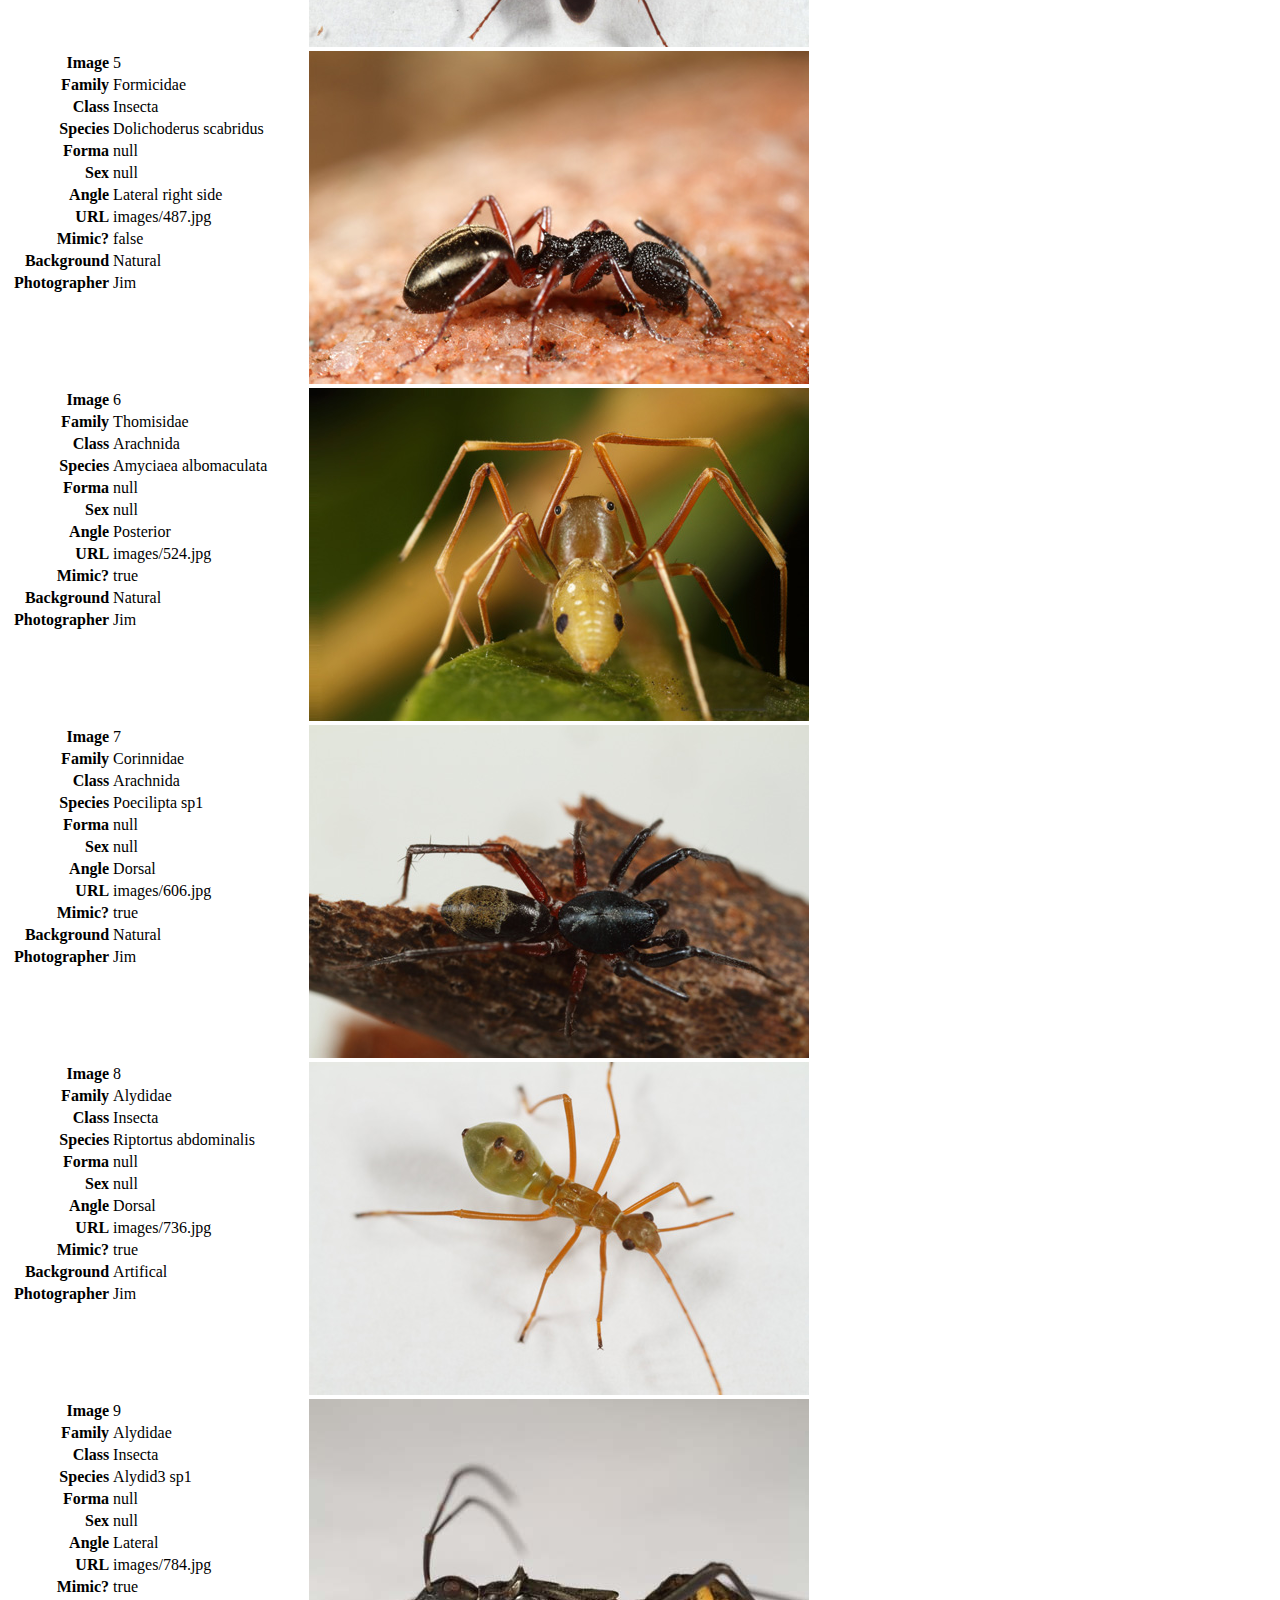
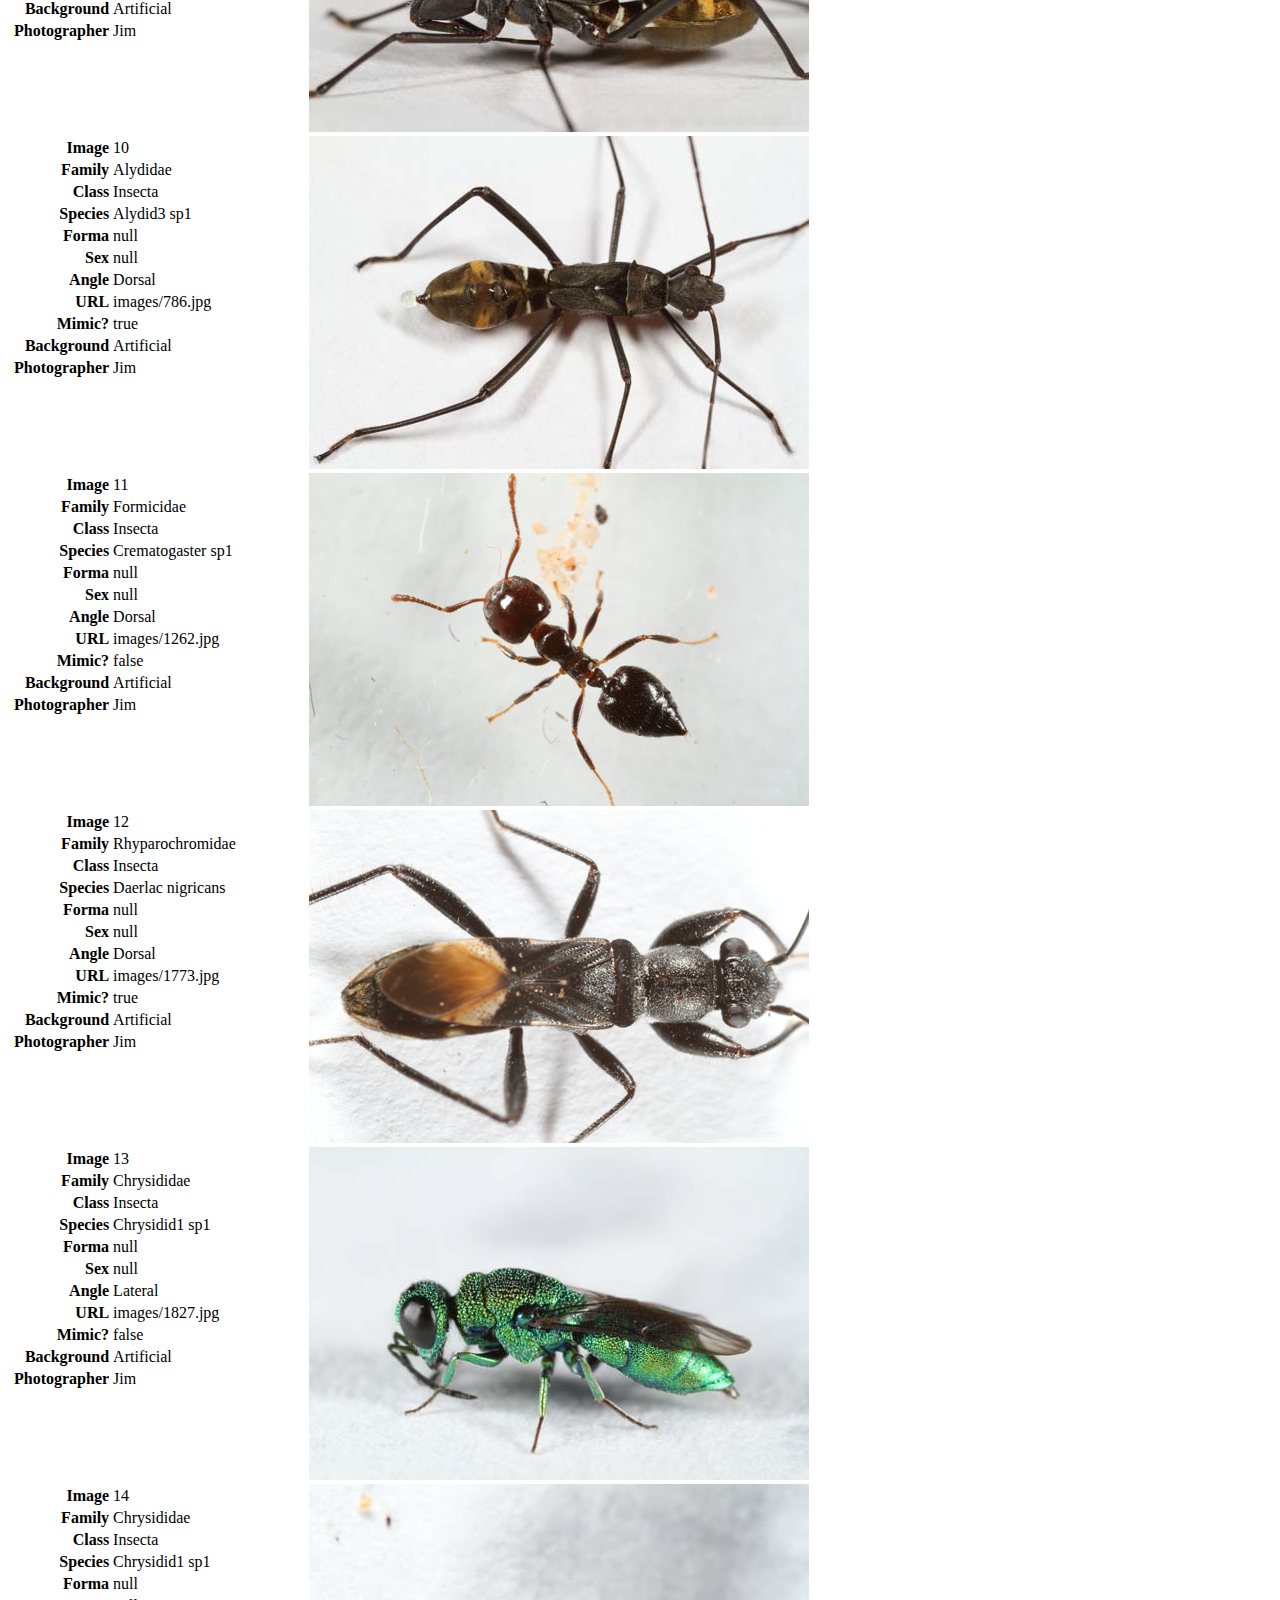
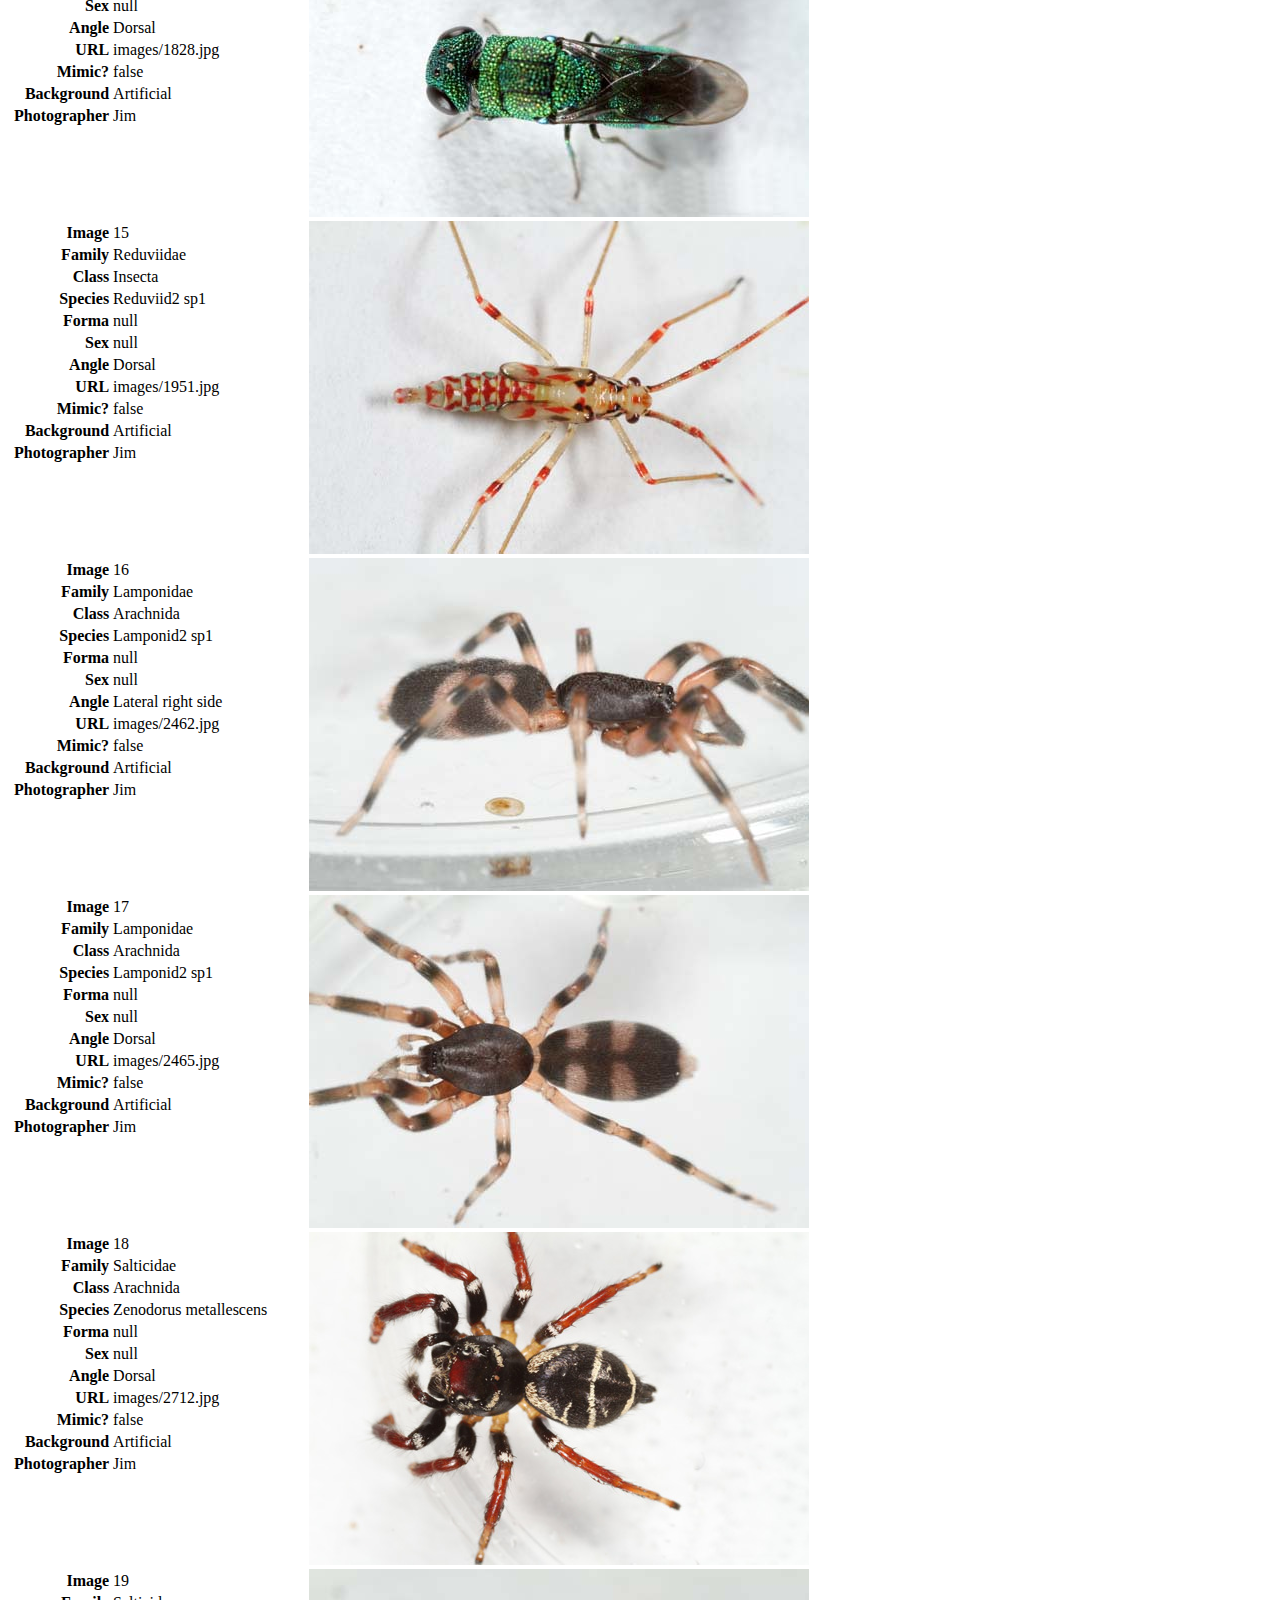
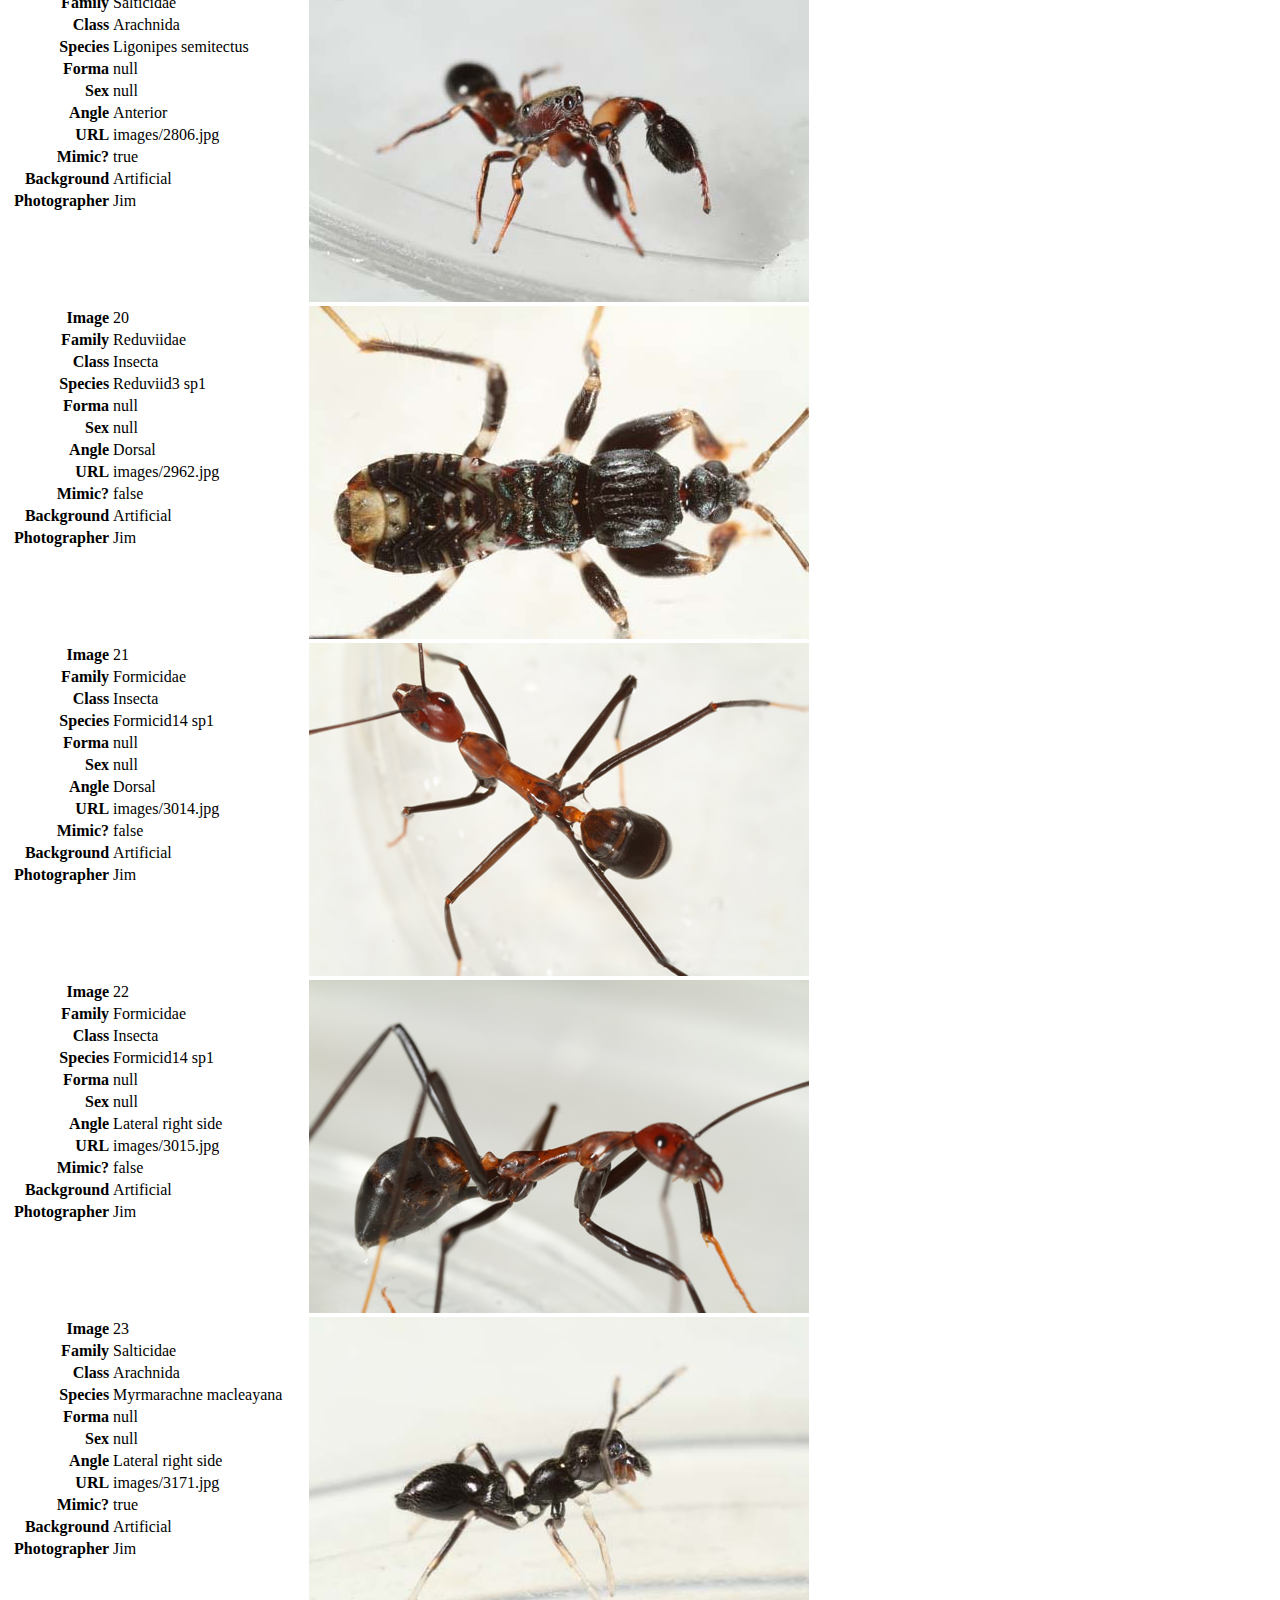
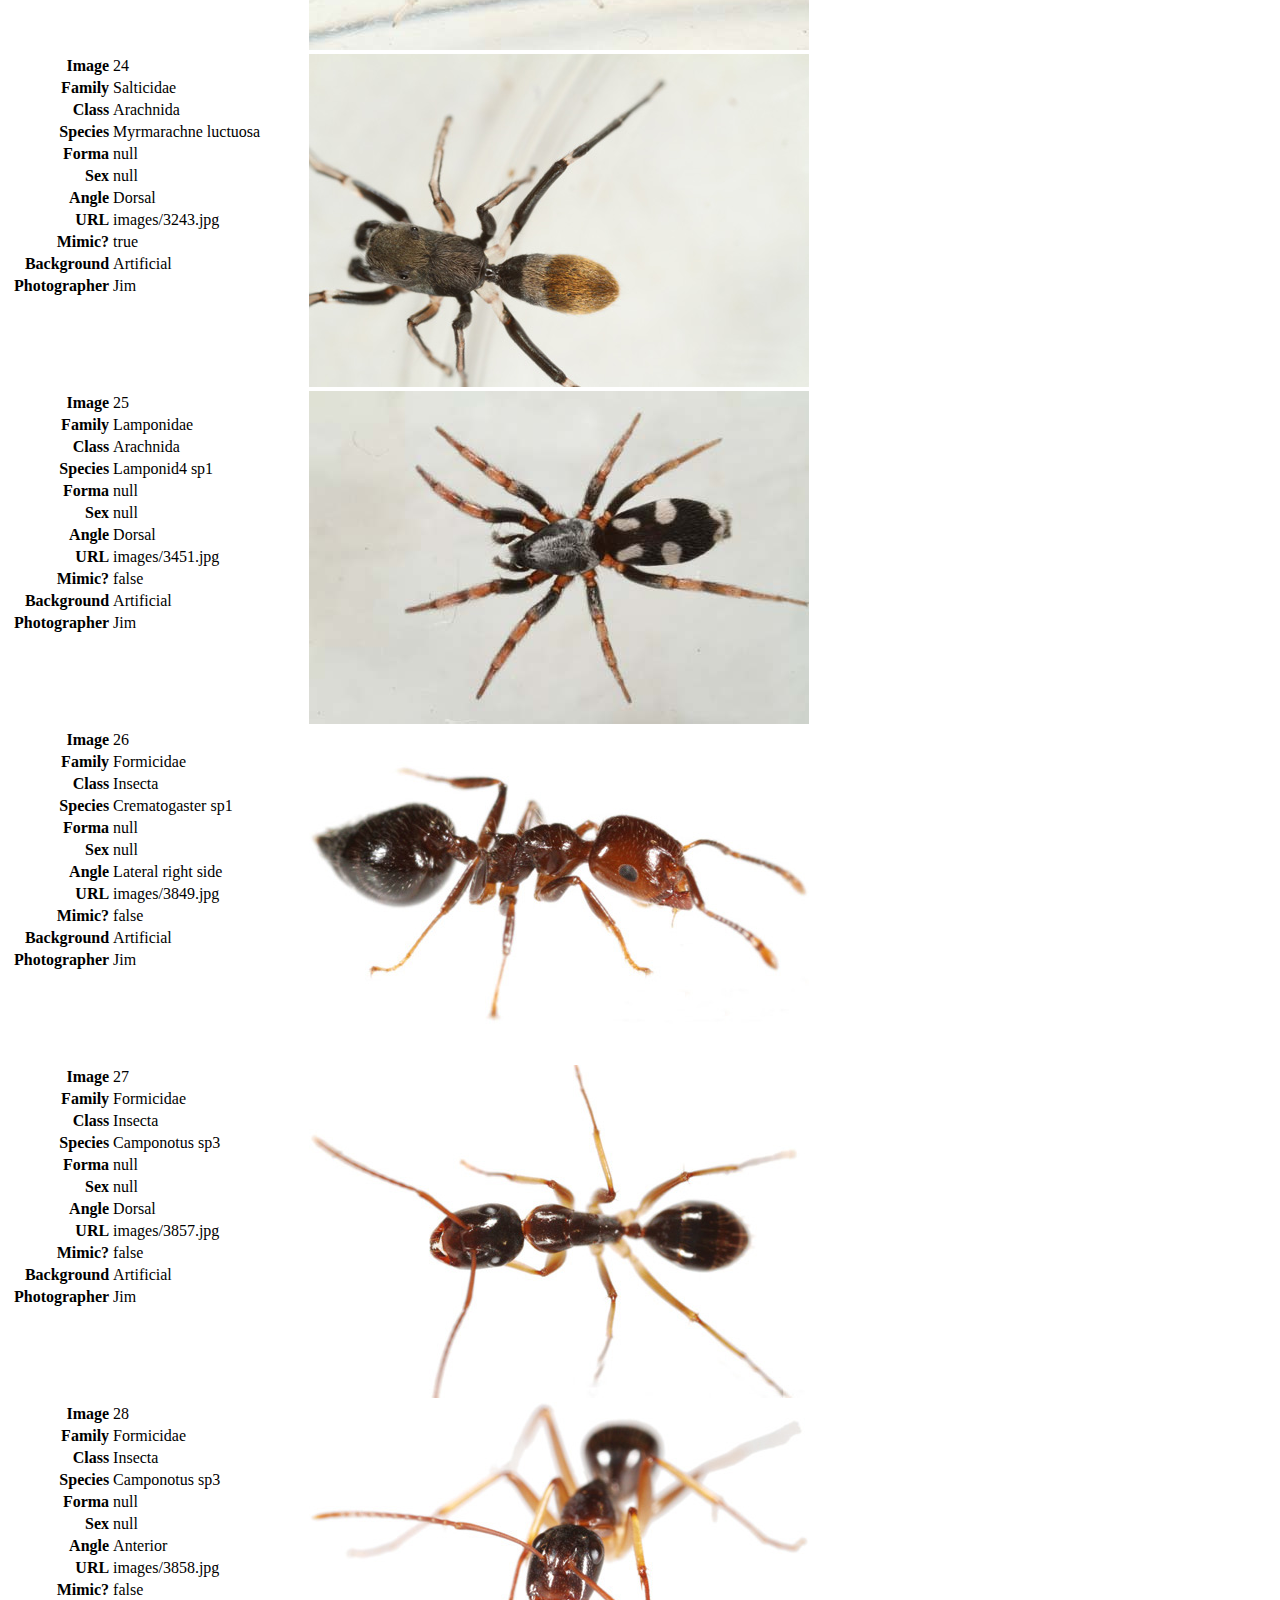
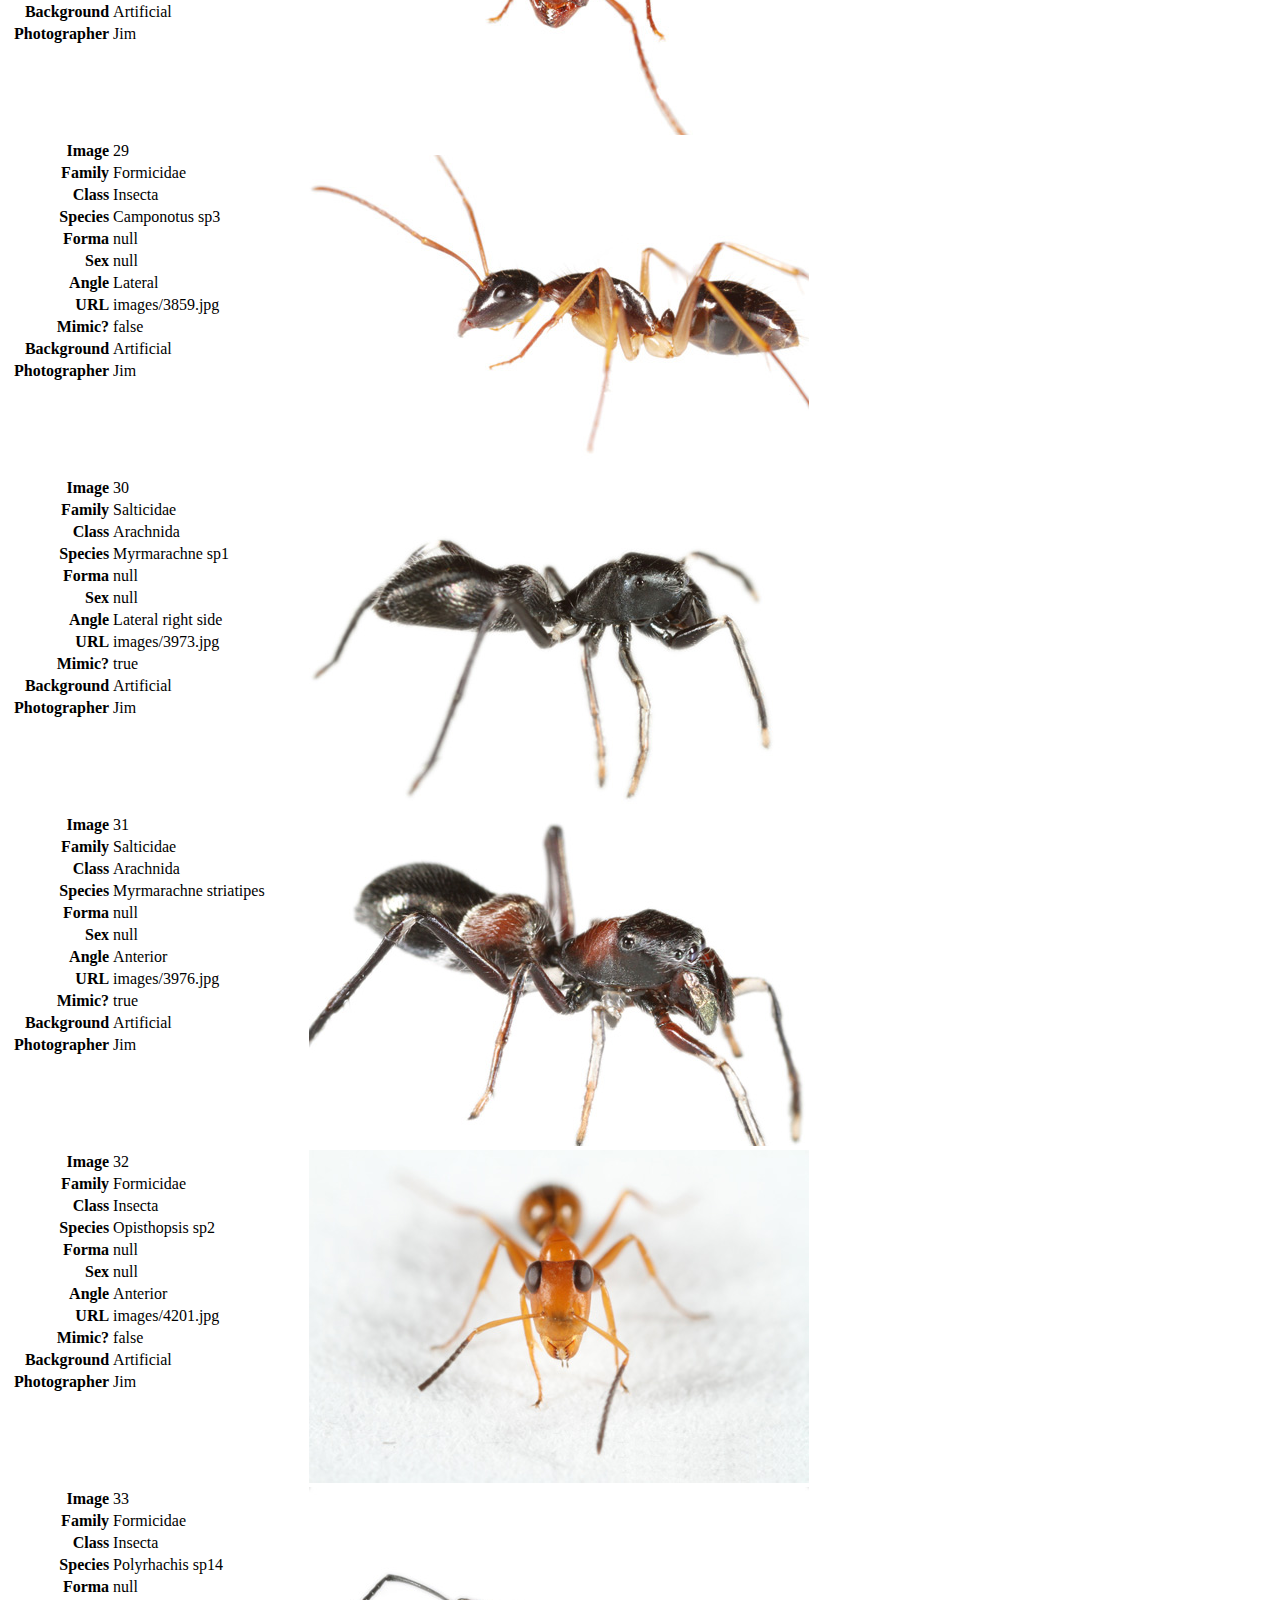
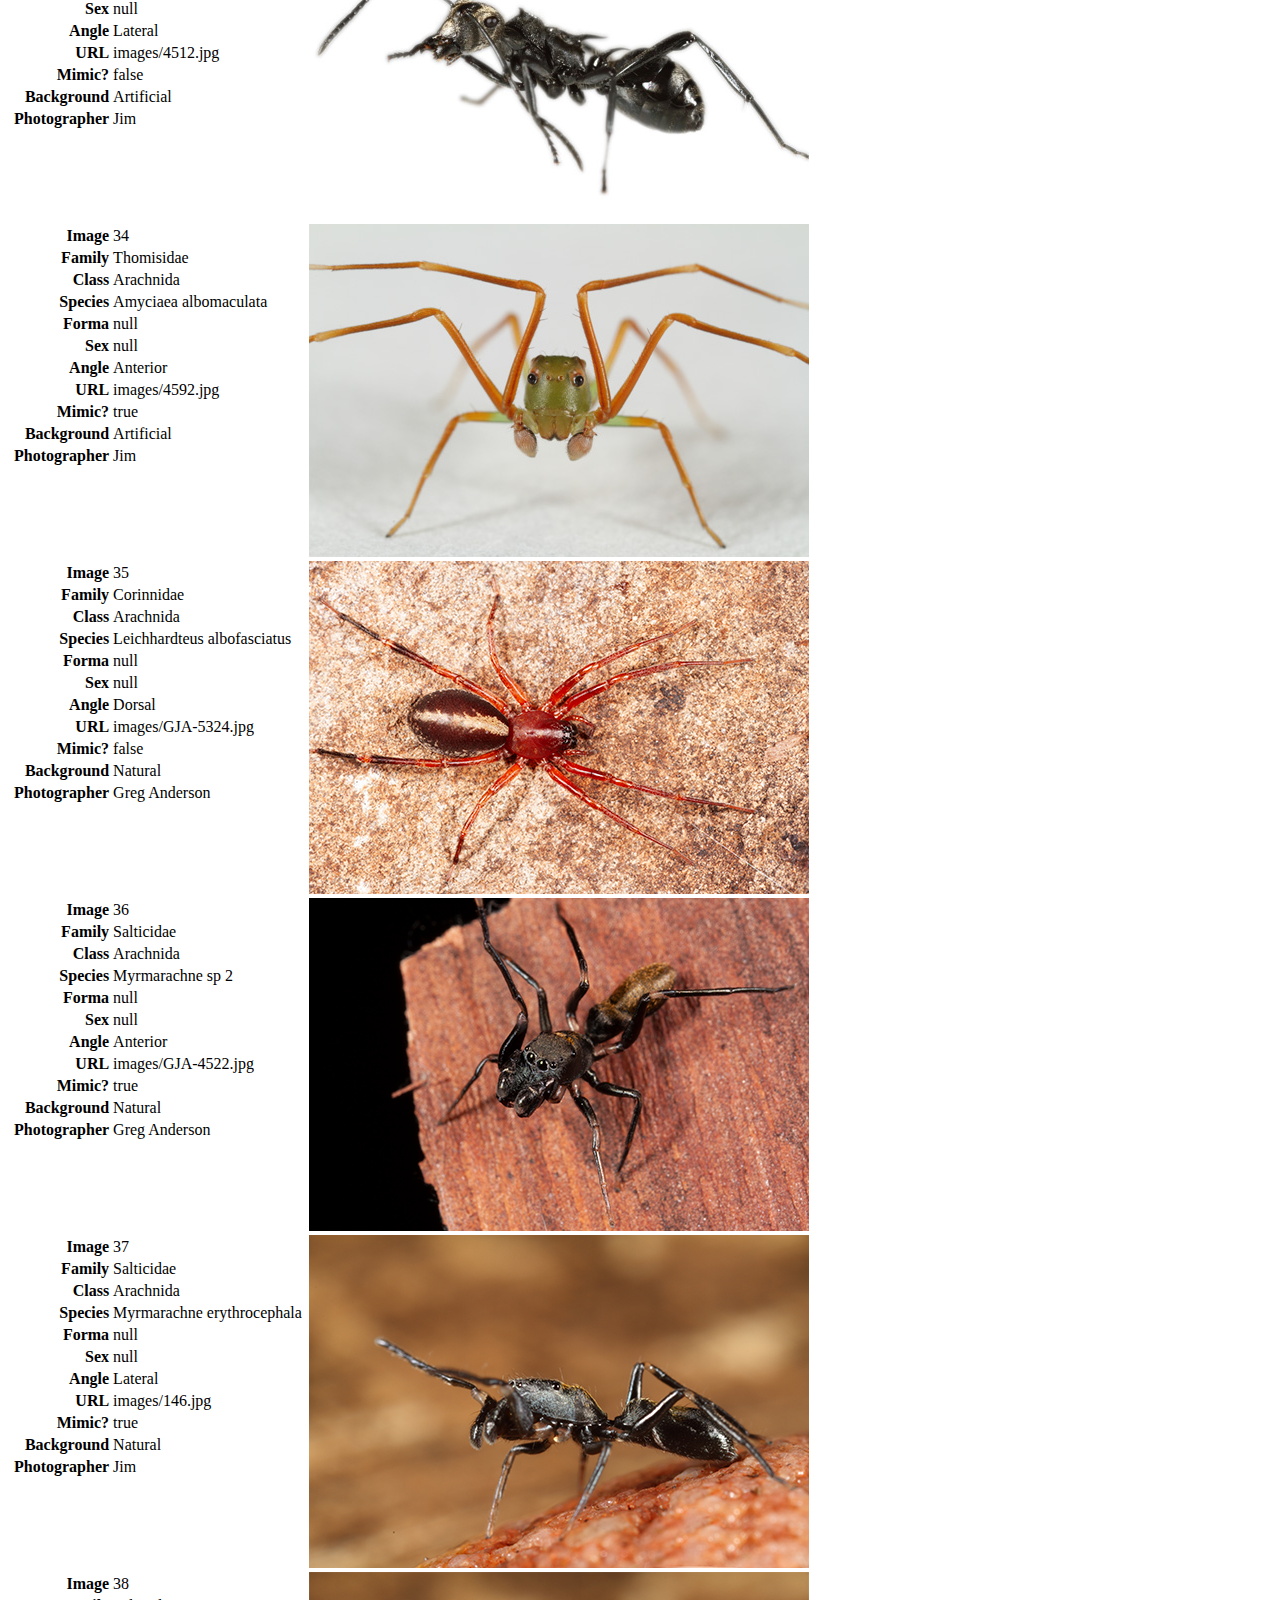
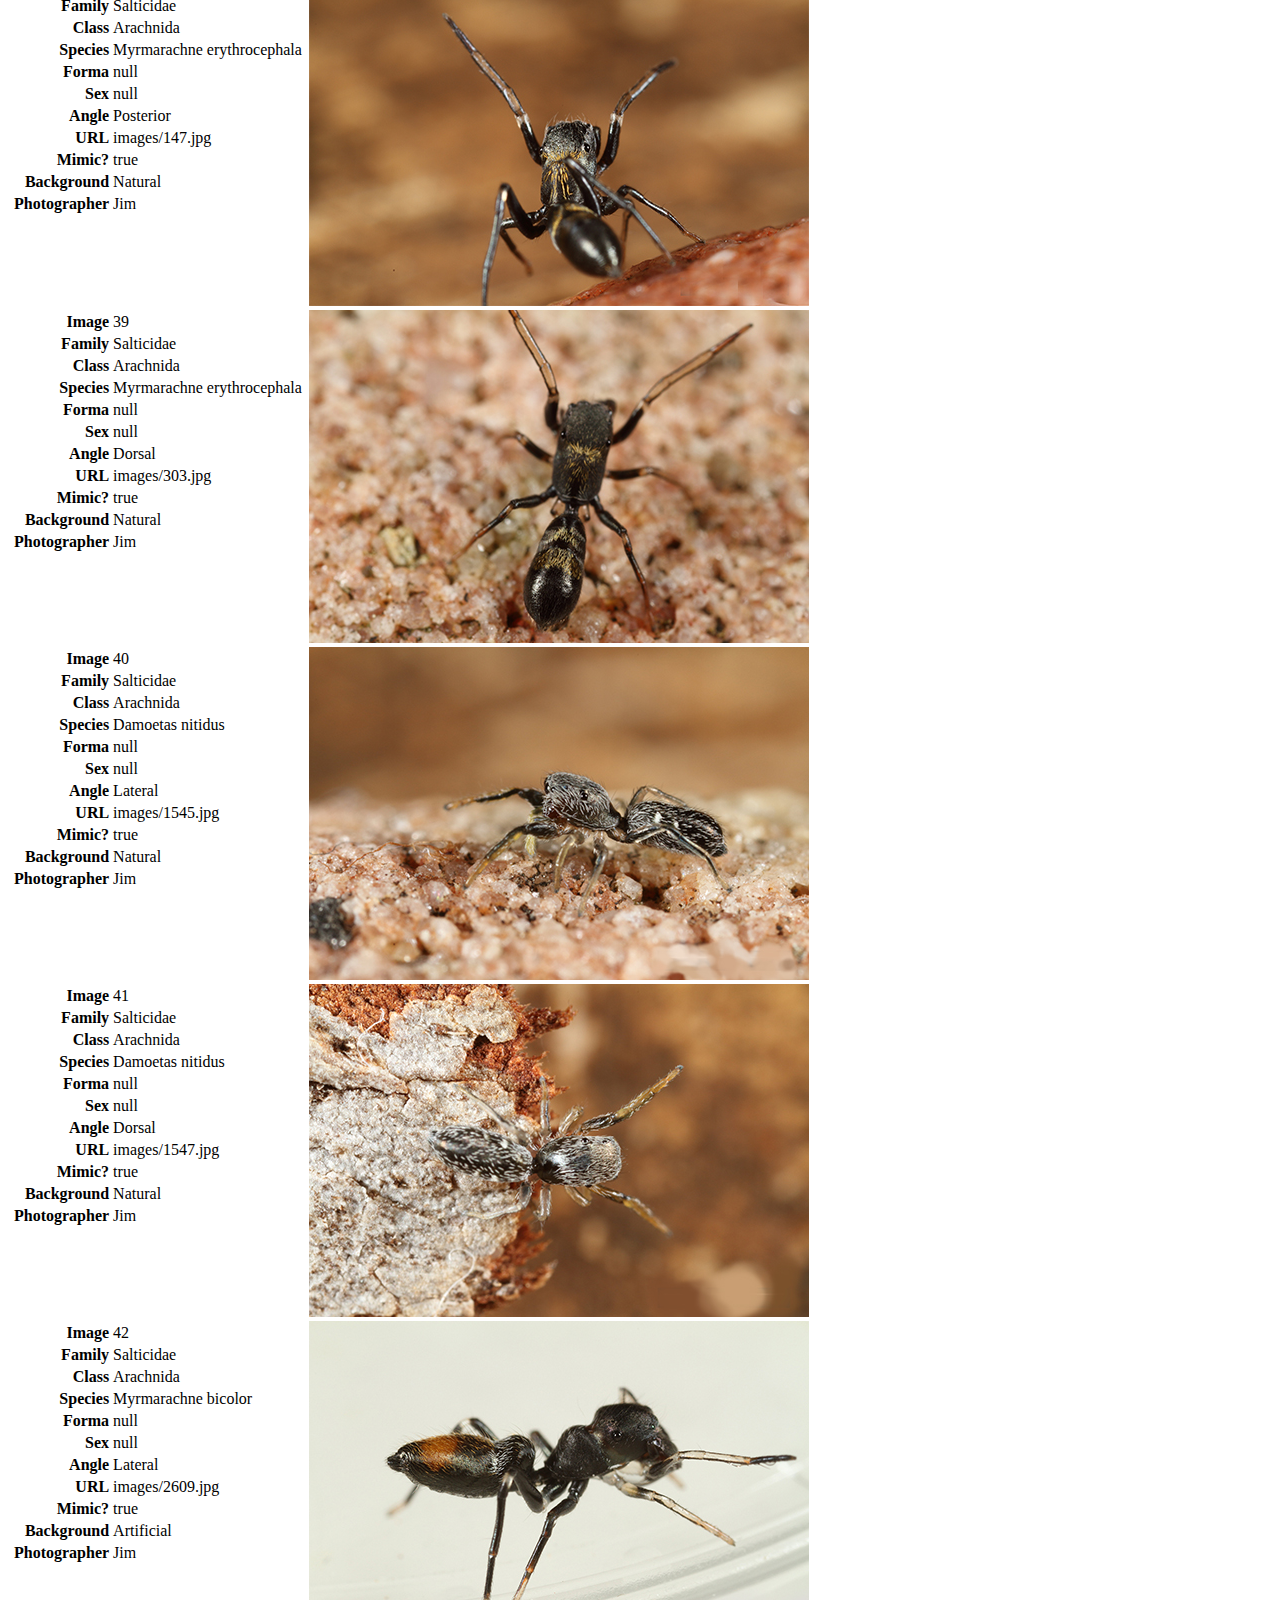
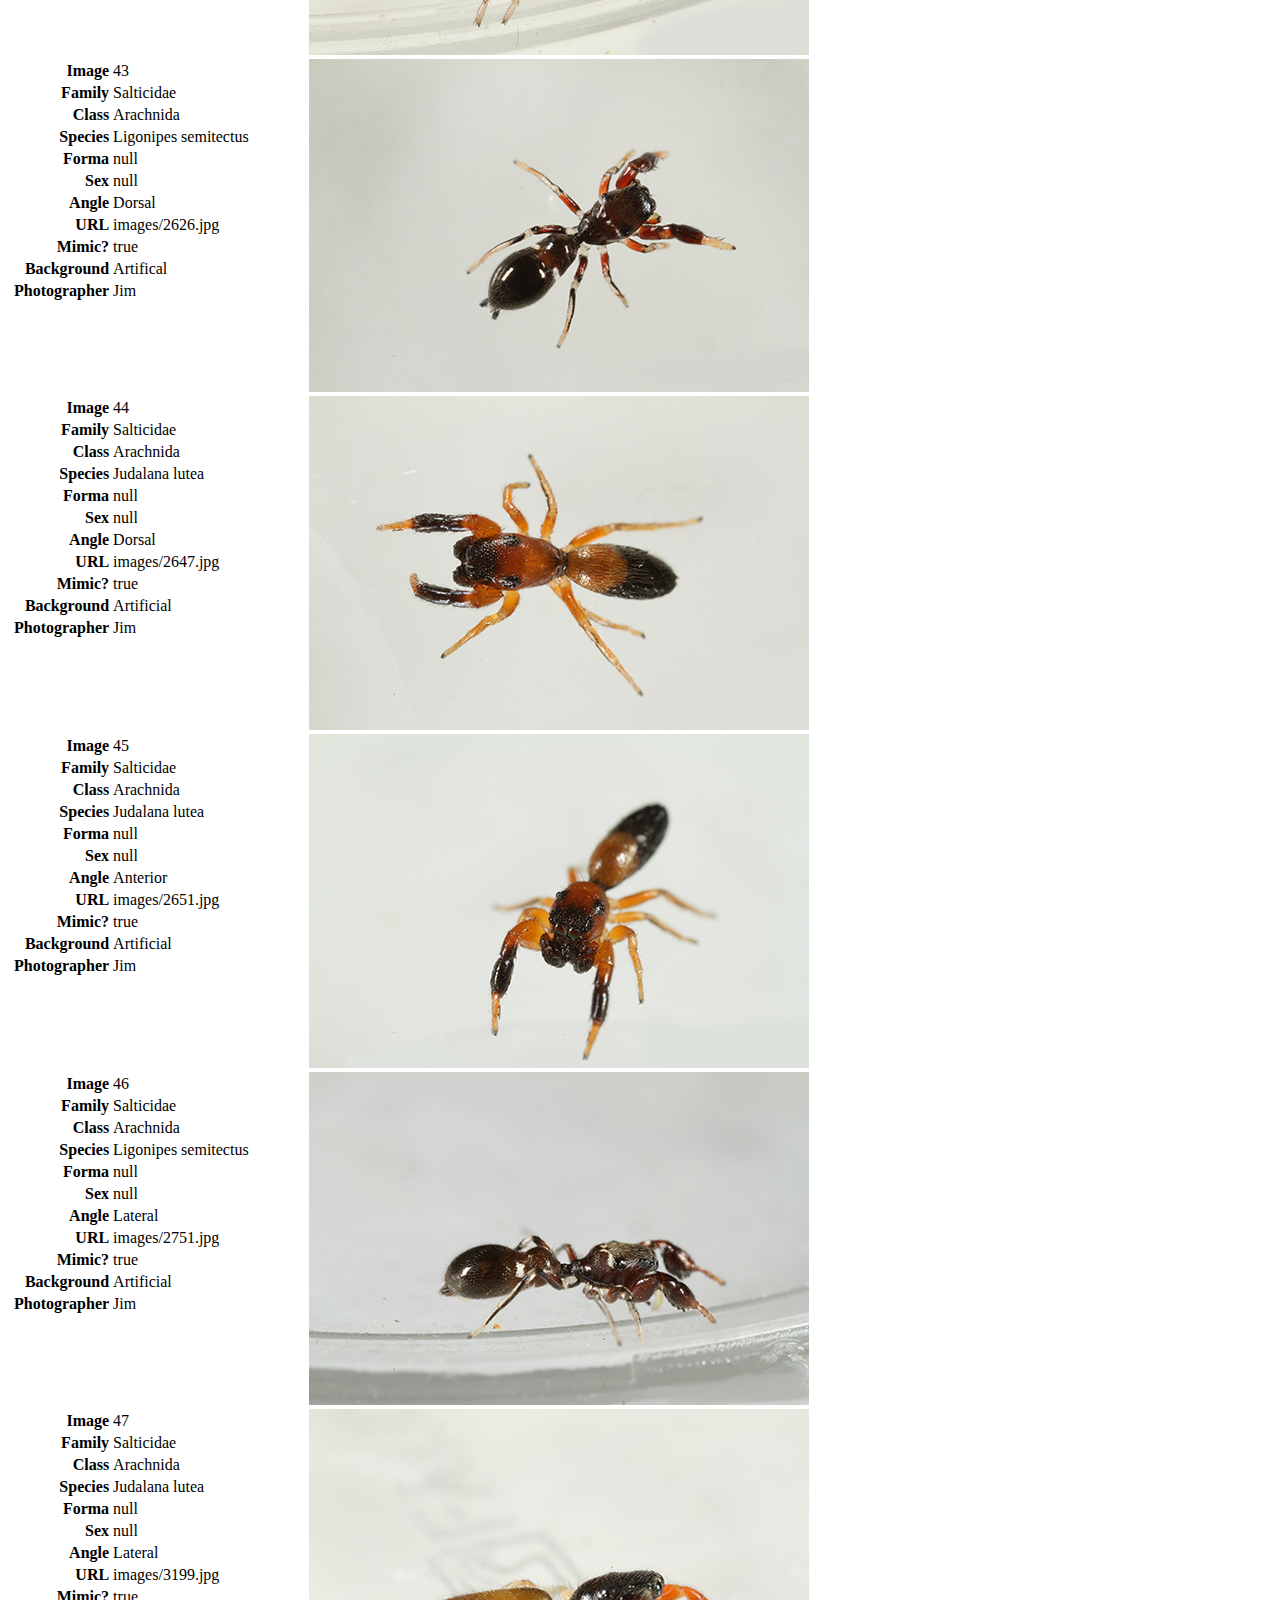
==== commit f6a5fd36: "Change to use new CSV file." ====
--- a/check-list.html
+++ b/check-list.html
@@ -1,7 +1,9 @@
 <html>
   <head>
     <title>Check Photo List</title>
-    <script src="photo-list.js"></script>
+    <script src="trial-params.js"></script>
+    <script src="setup.js"></script>
+    <script src="papaparse.min.js"></script>
     <script>
       'use strict';
     </script>
@@ -10,13 +12,15 @@
       .v { vertical-align: top }
       .h { text-align: right; font-weight: bold }
       .err { color: red; font-weight: bold }
+      code { font-weight: bold }
     </style>
   </head>
   <body>
     <h1>Check Photo List</h1>
+    
+    <p>This page is used to check the content of <code>trial-params.js</code> and <code id="CSV"></code>.</p>
 
-    <p>If any of the values below are not checked, there is a problem with <code>photo-list.js</code>.
-    </p>
+    <p>If any of the checkboxes below are not checked, there is a problem with <code>trial-params.js</code>.</p>
     
     <table>
       <tr>
@@ -28,8 +32,12 @@
         <td><input type="checkbox" id="numPhotosCB"></td>
       </tr>
       <tr>
-        <td>candidatePhotos is defined?</td>
-        <td><input type="checkbox" id="candidatePhotosCB"></td>
+        <td>showUserMistakes is defined?</td>
+        <td><input type="checkbox" id="showUserMistakesCB"></td>
+      </tr>
+      <tr>
+        <td>PHOTOS_INFO_URL is defined?</td>
+        <td><input type="checkbox" id="PHOTOS_INFO_URLCB"></td>
       </tr>
     </table>
 
@@ -41,32 +49,43 @@
     
 
     <script>
-      var cb = document.getElementById("timeoutCB");
-      cb.checked = escapeTimeout;
-      cb = document.getElementById("numPhotosCB");
-      cb.checked = numPhotos;
-      cb = document.getElementById("candidatePhotosCB");
-      cb.checked = candidatePhotos;
+      document.getElementById("CSV").innerText = PHOTOS_INFO_URL;
+      document.getElementById("timeoutCB").checked = escapeTimeout;
+      document.getElementById("numPhotosCB").checked = numPhotos;
+      document.getElementById("showUserMistakesCB").checked = showUserMistakes;
+      document.getElementById("PHOTOS_INFO_URLCB").checked = PHOTOS_INFO_URL;
 
-      function addPhotoRow(idx, table) {
+      function addPhotoRow(idx, photo, table) {
           var row = table.insertRow(-1);
-          var ph = candidatePhotos[idx];
-          var badKnown = (["ant", "notAnt", null].includes(ph.known) ? "" : " <span class='err'>invalid value</span>");
+          function attrRow(attr) { return "<tr><td class='h'>" +
+                                   attr.charAt(0).toUpperCase() + attr.slice(1) +
+                                   "</td><td>" + photo[attr] + "</td></tr>"; }
           row.innerHTML = "<td class='v'>" +
               "<table>" +
-              "<tr><td class='h'>Image</td><td>" + idx + "</td></tr>" +
-              "<tr><td class='h'>URL</td><td>" + ph.url + "</td></tr>" +
-              "<tr><td class='h'>Obvious type</td><td>" + ph.known + badKnown + "</td></tr>" +
-              "<tr><td class='h'>Selection weight</td><td>" + ph.weight + "</td></tr>" +
+              "<tr><td class='h'>Image</td><td>" + (idx + 1) + "</td></tr>" +
+              attrRow("family") +
+              attrRow("class") +
+              attrRow("species") + 
+              attrRow("forma") + 
+              attrRow("sex") + 
+              attrRow("angle") + 
+              "<tr><td class='h'>URL</td><td>" + photo.webUrl + "</td></tr>" +
+              "<tr><td class='h'>Mimic?</td><td>" + photo.isMimic + "</td></tr>" +
+              attrRow("background") + 
+              attrRow("photographer") + 
               "</table>" + 
               "</td>" + 
-              "<td><img src='" + ph.url + "'></td>";
+              "<td><img src='" + photo.webUrl + "'></td>";
       }
 
-      var tableRef = document.getElementById('imagesTable').getElementsByTagName('tbody')[0];
-      for (var i = 0; i < candidatePhotos.length; i++) {
-          addPhotoRow(i, tableRef);
+      function showPhotos(data) {
+          var tableRef = document.getElementById('imagesTable').getElementsByTagName('tbody')[0];
+          for (var i = 0; i < data.length; i++) {
+              addPhotoRow(i, data[i], tableRef);
+          }
       }
+
+      ReadPhotosCSV(PHOTOS_INFO_URL, showPhotos);
       
     </script>
   </body>
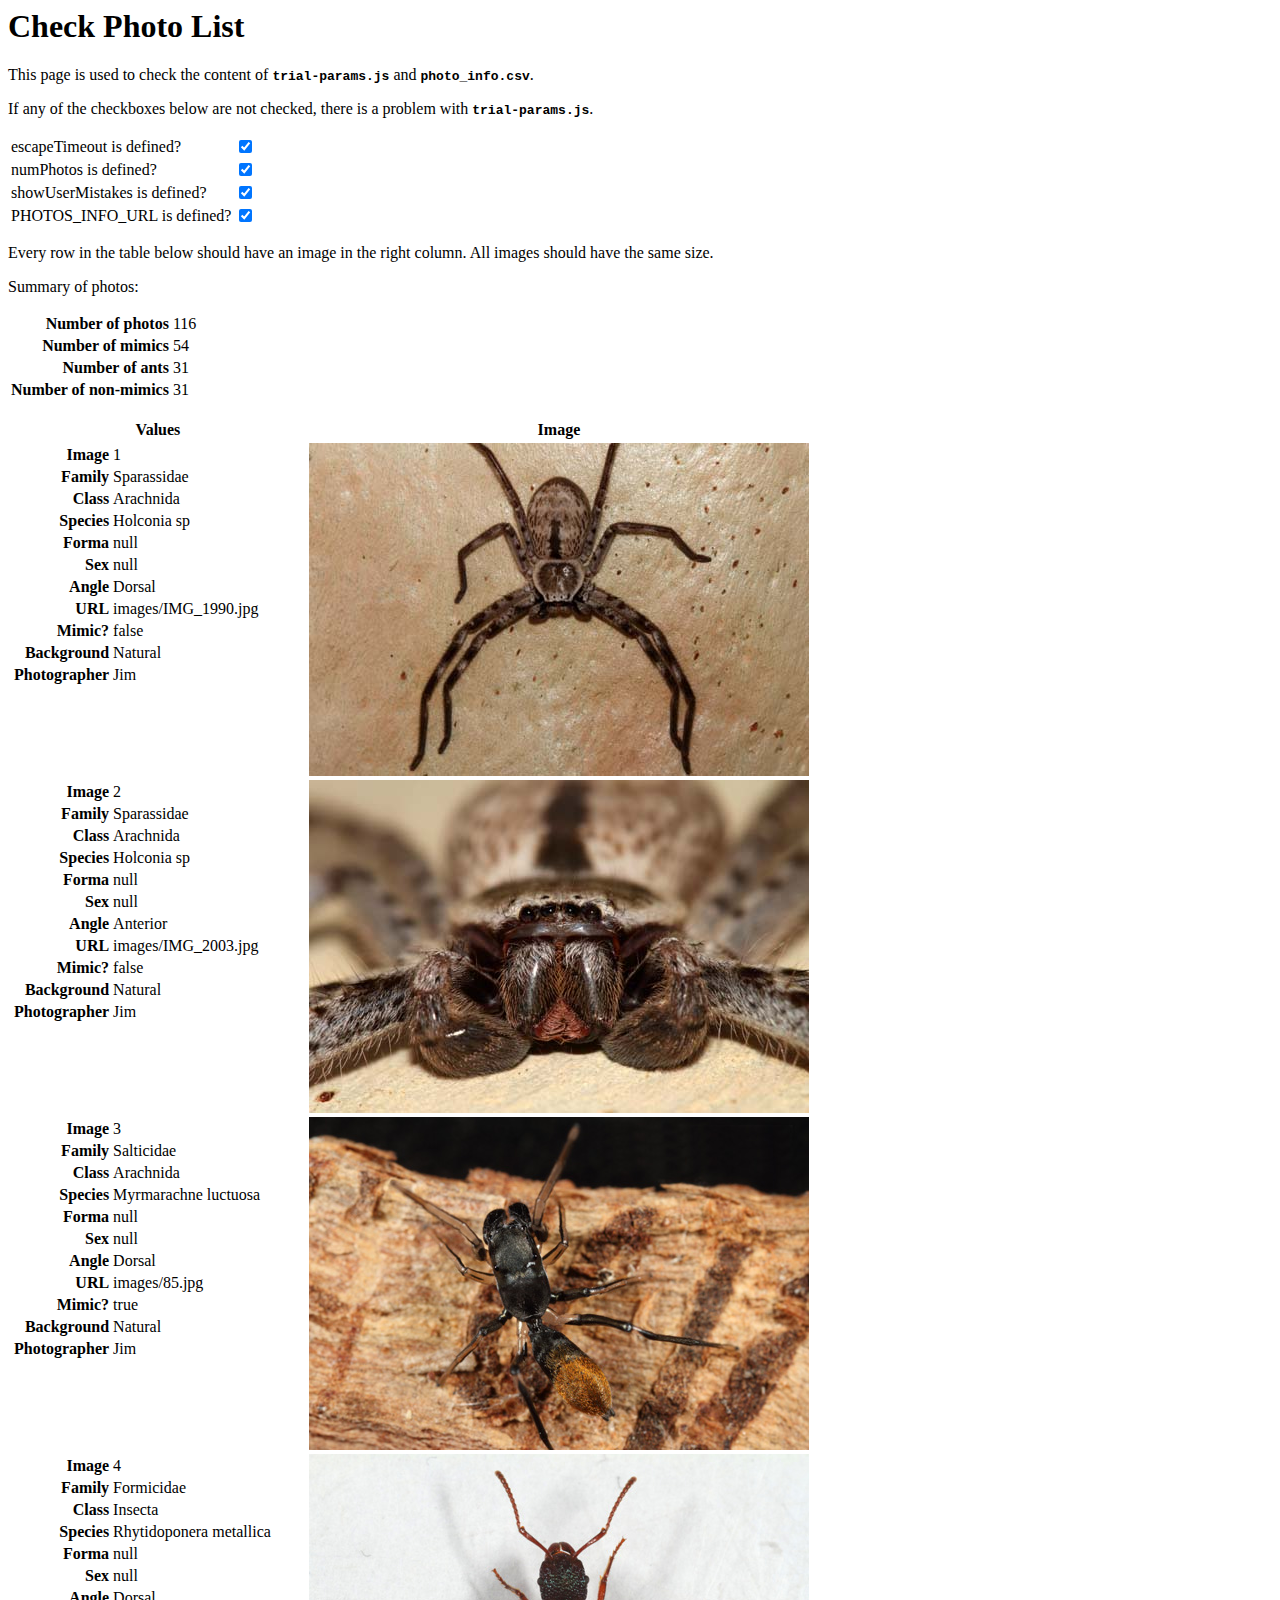
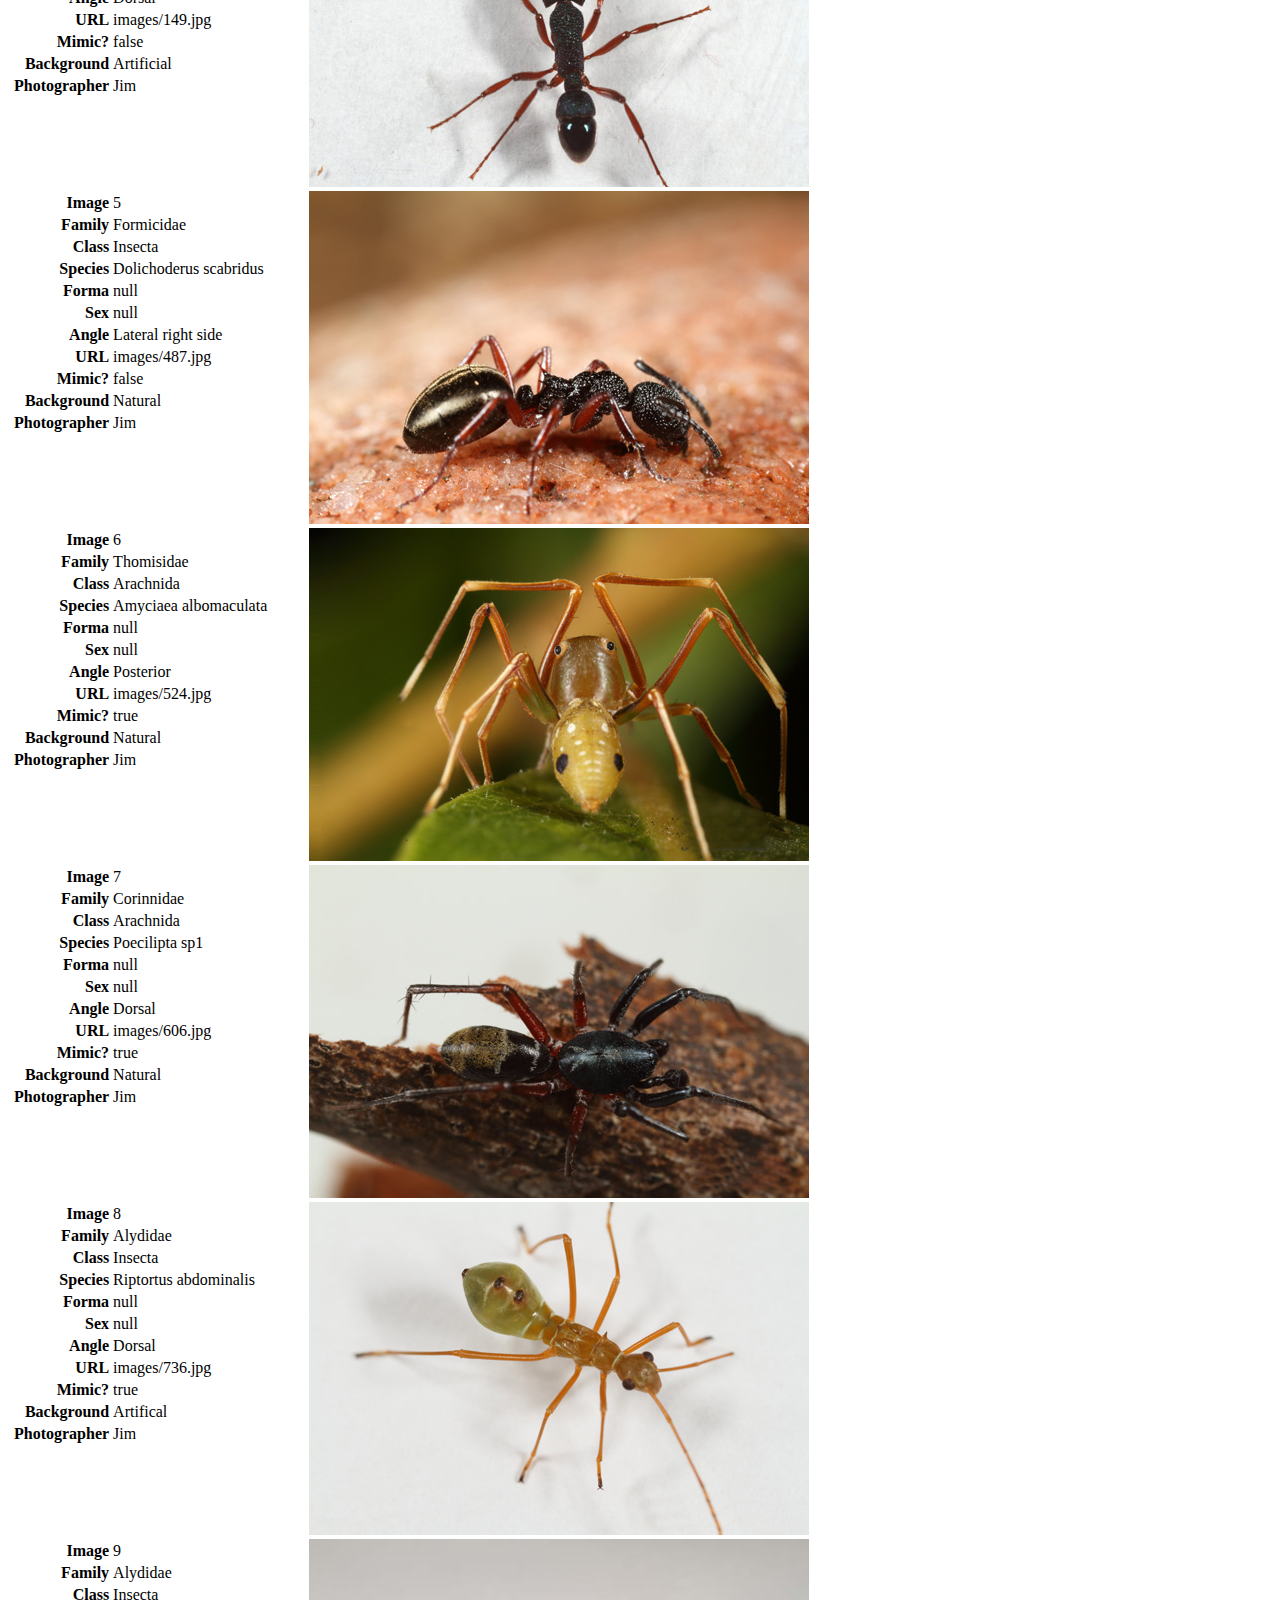
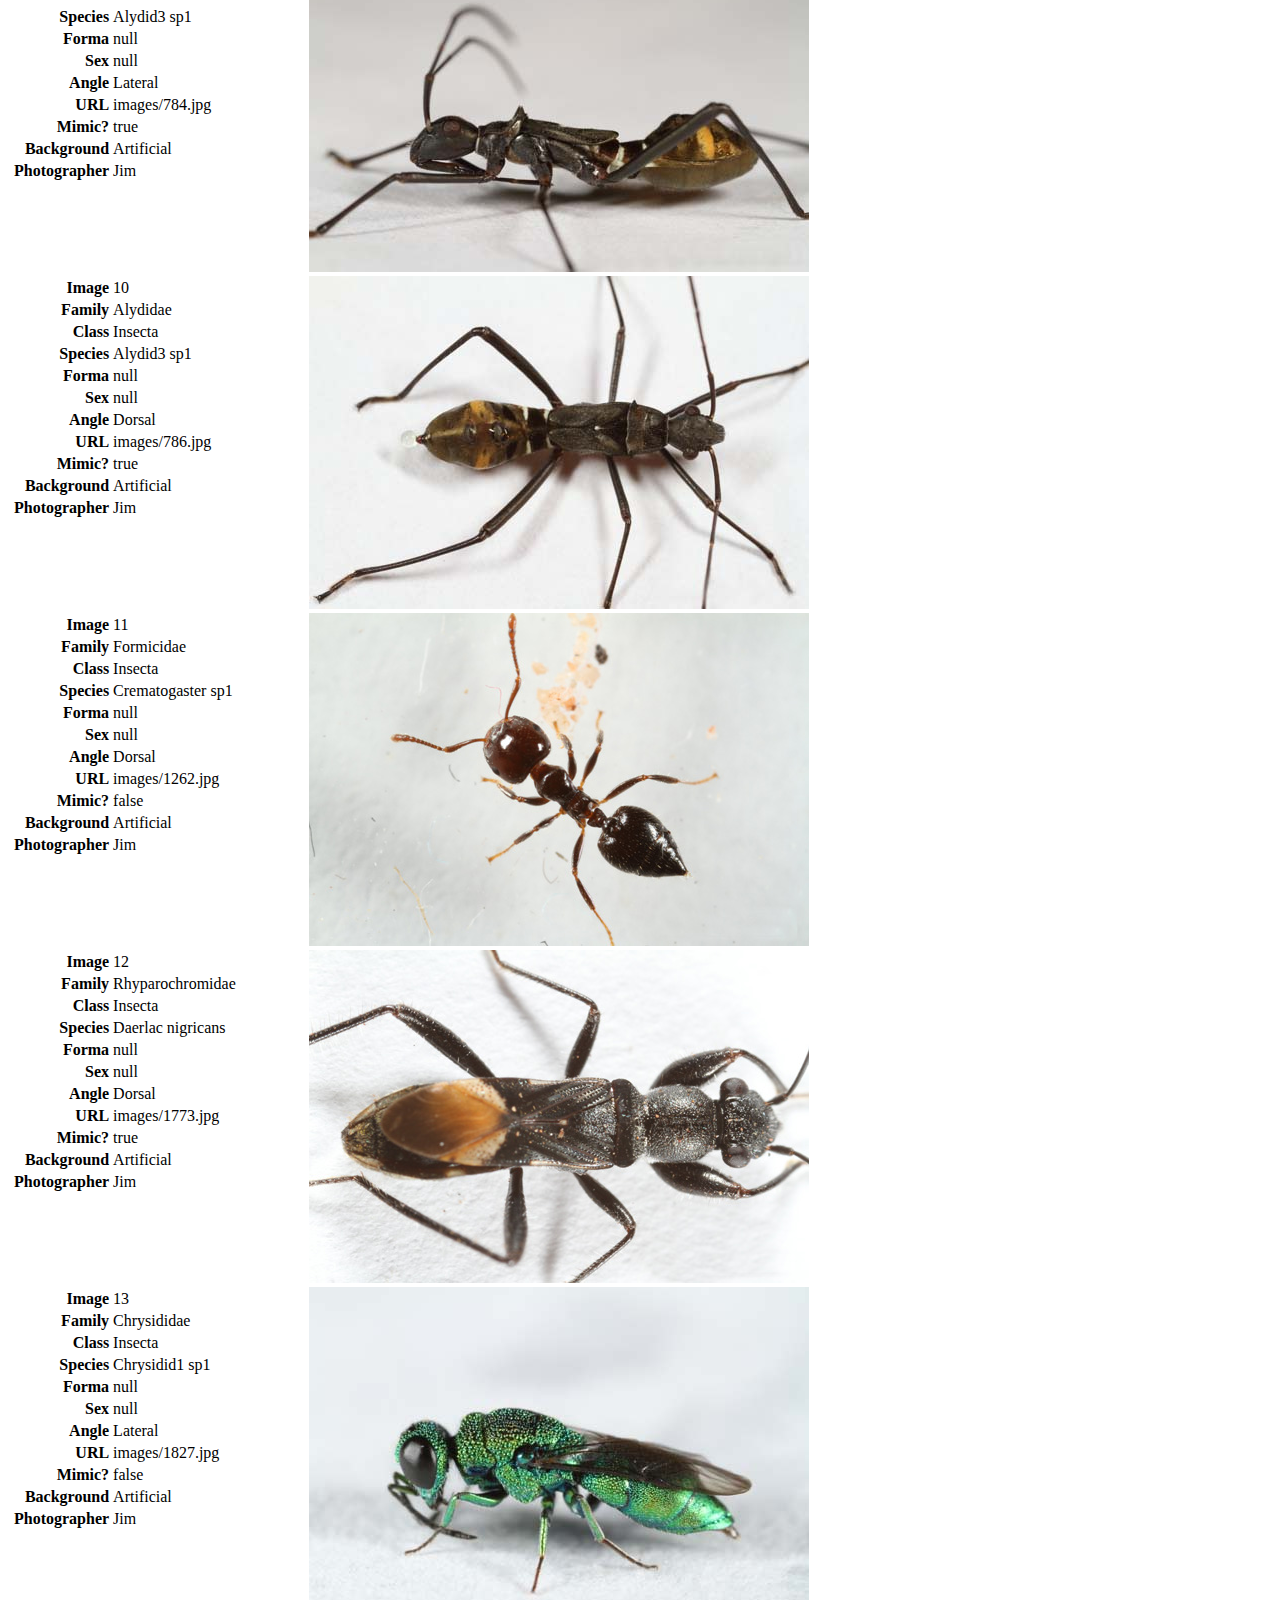
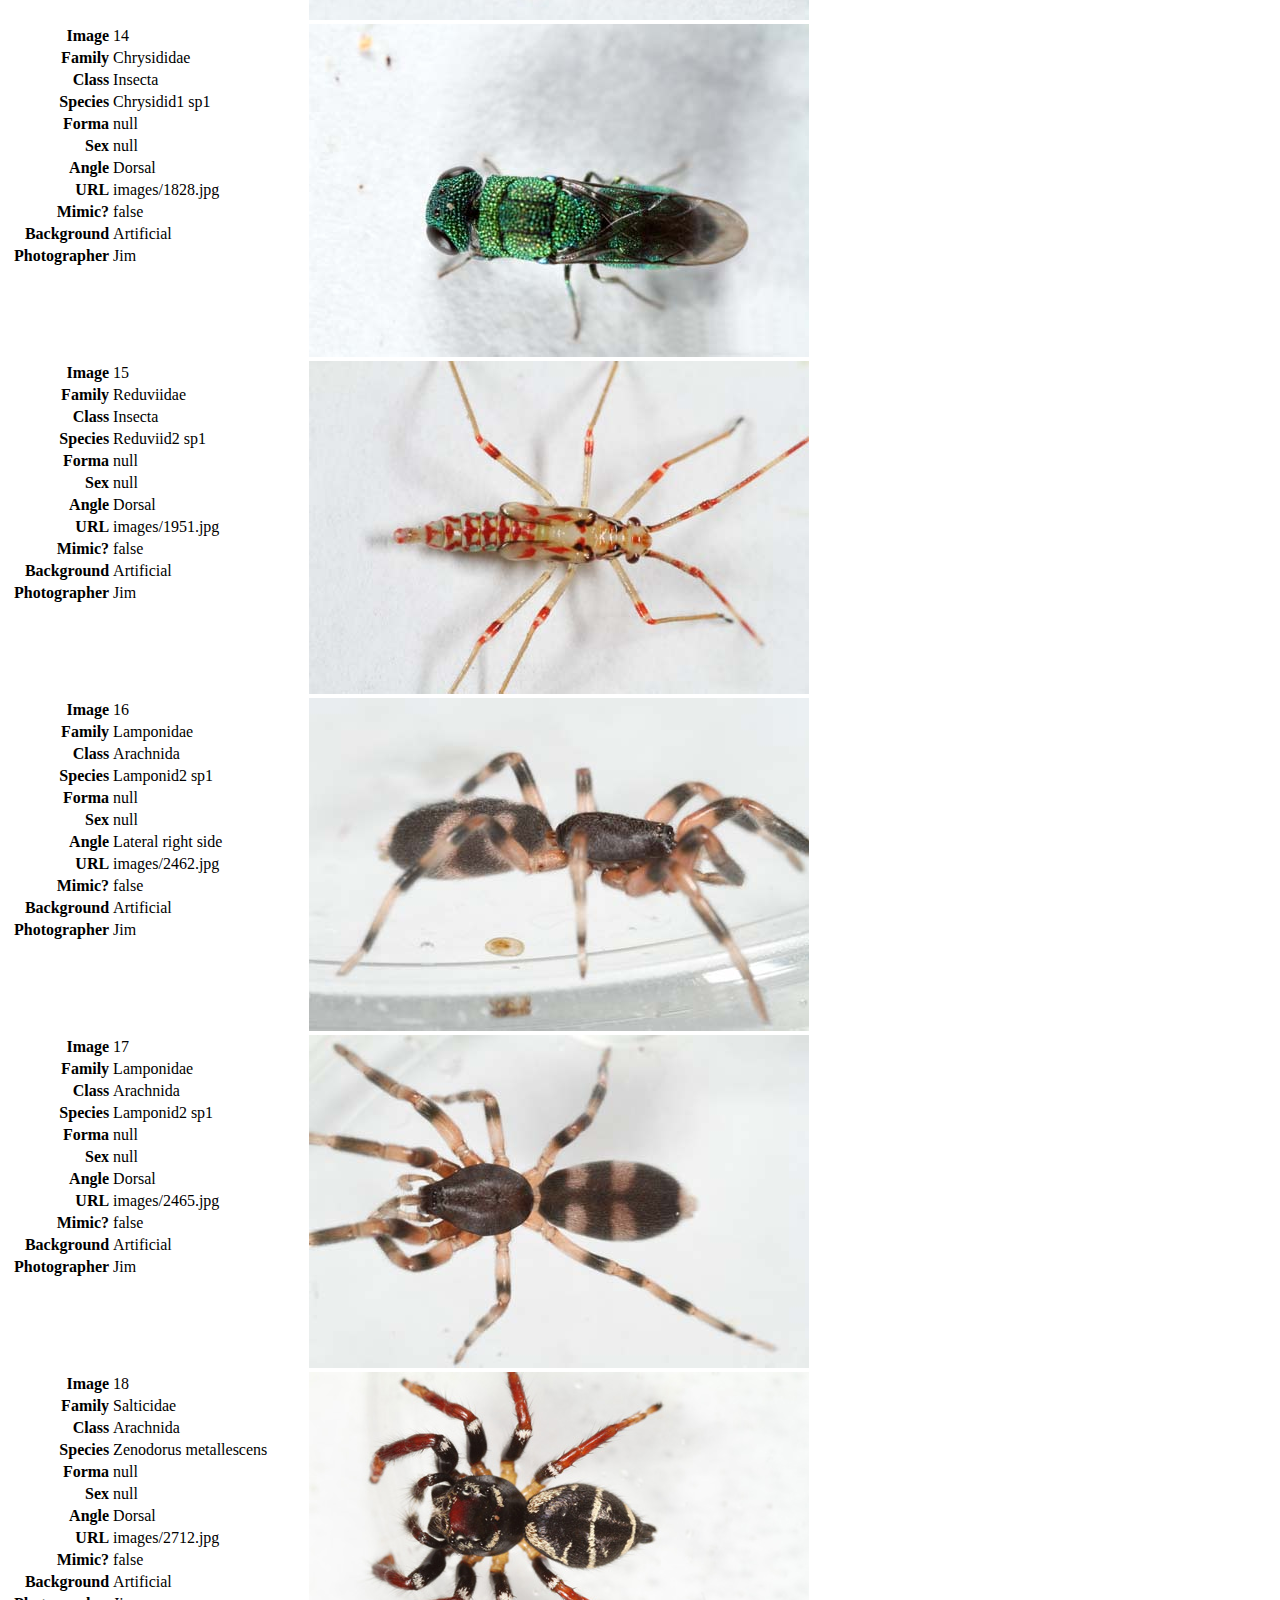
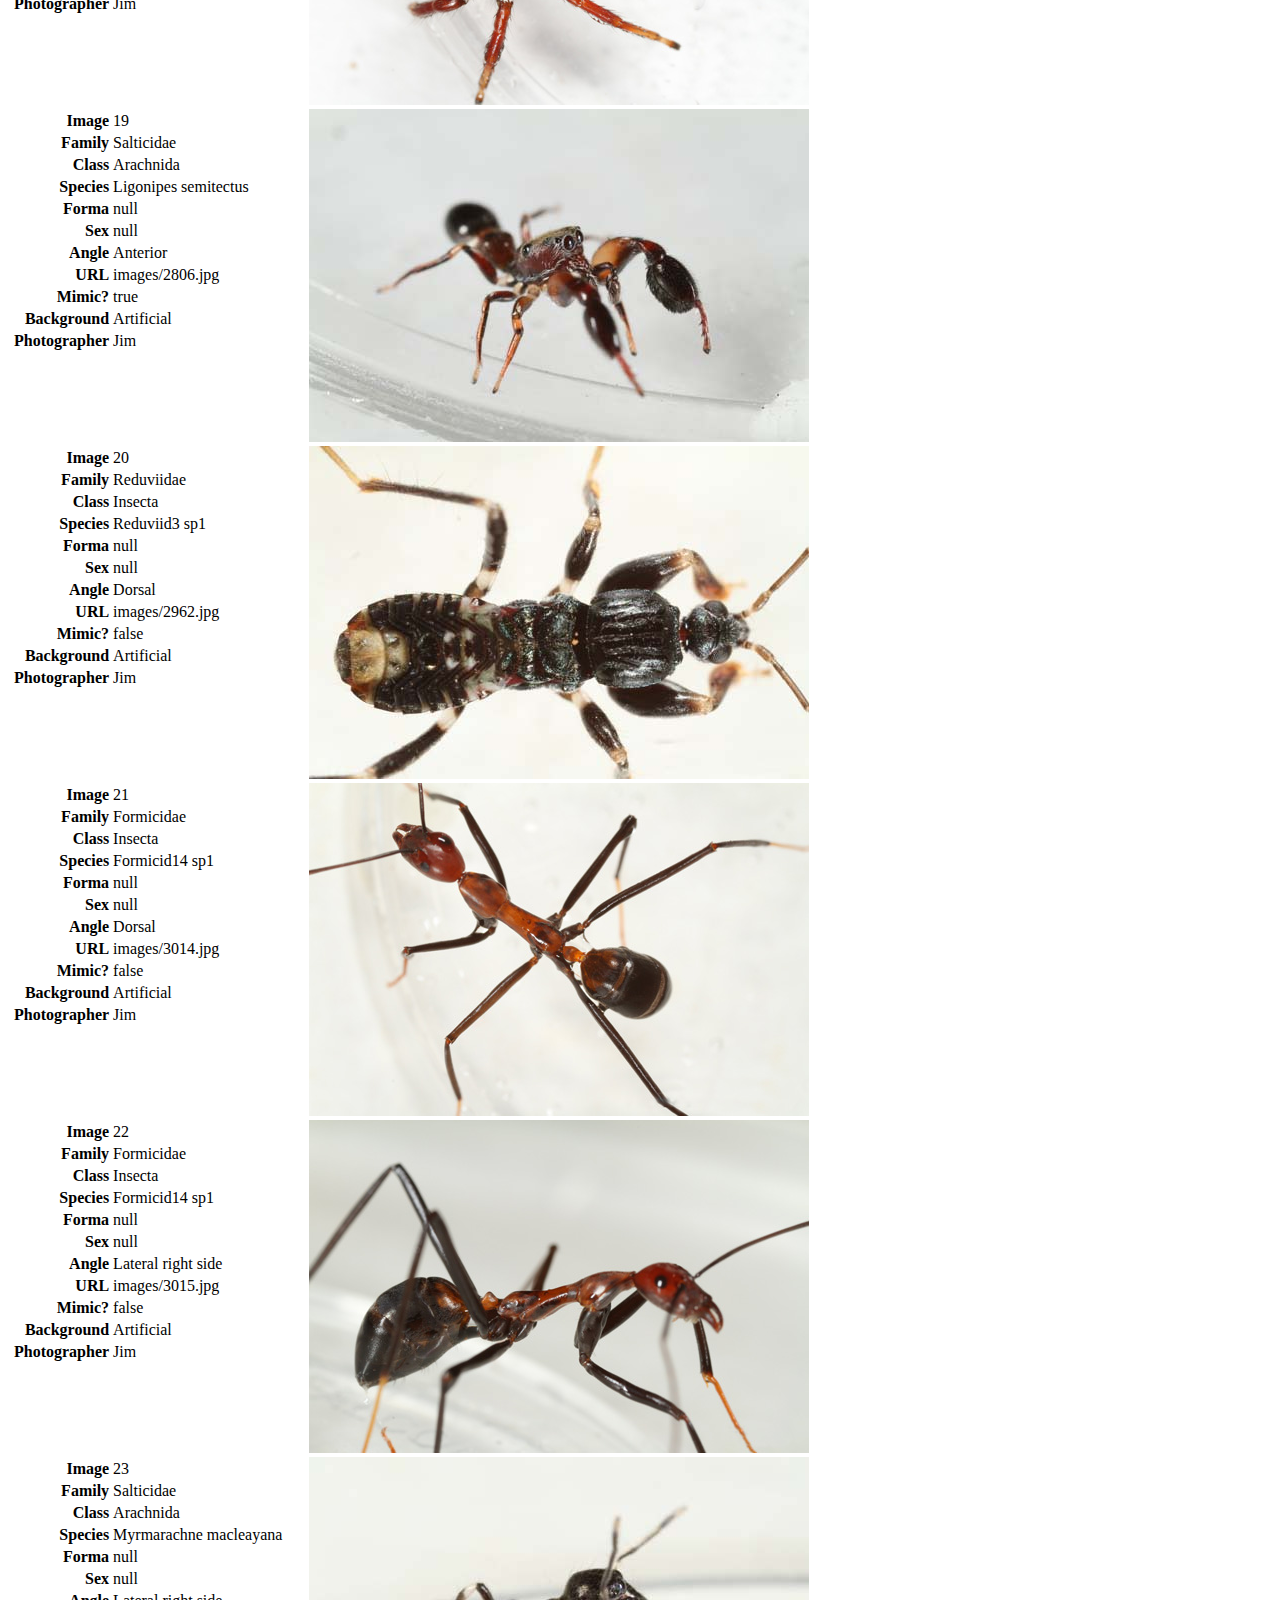
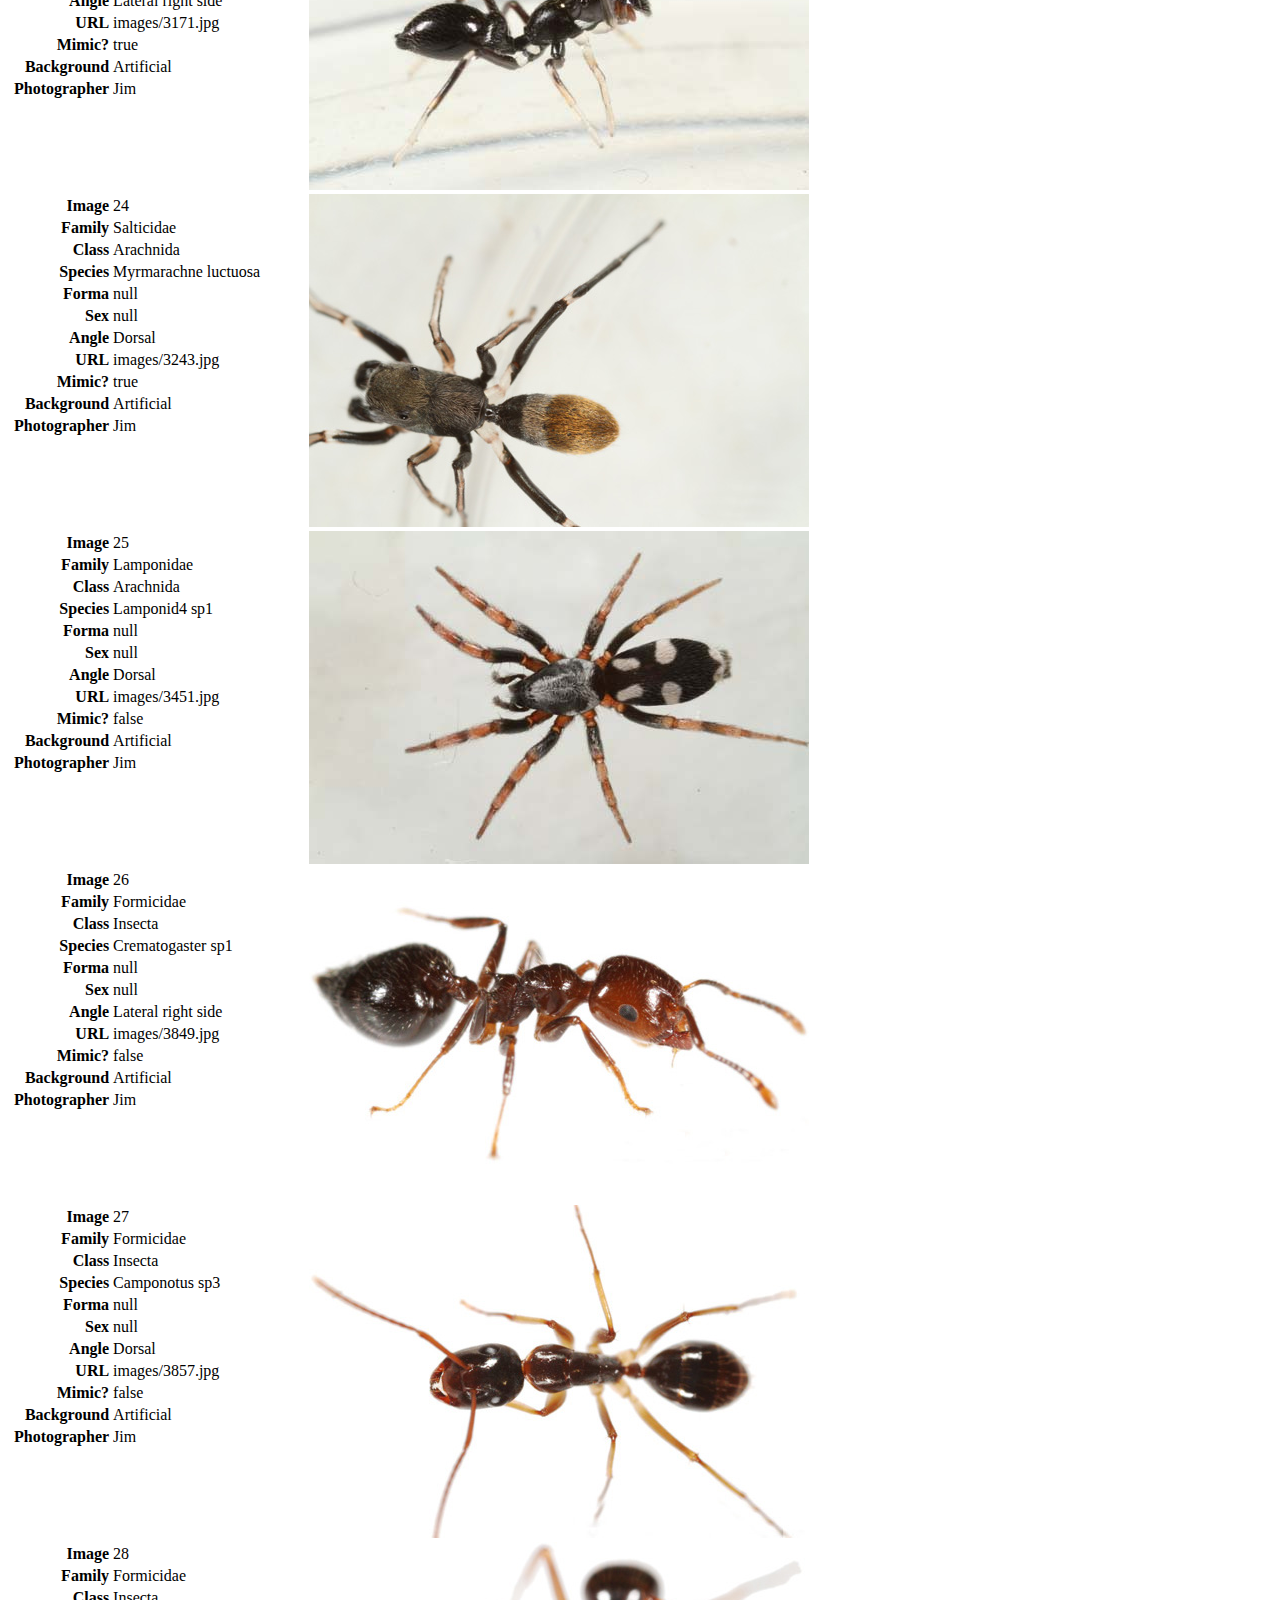
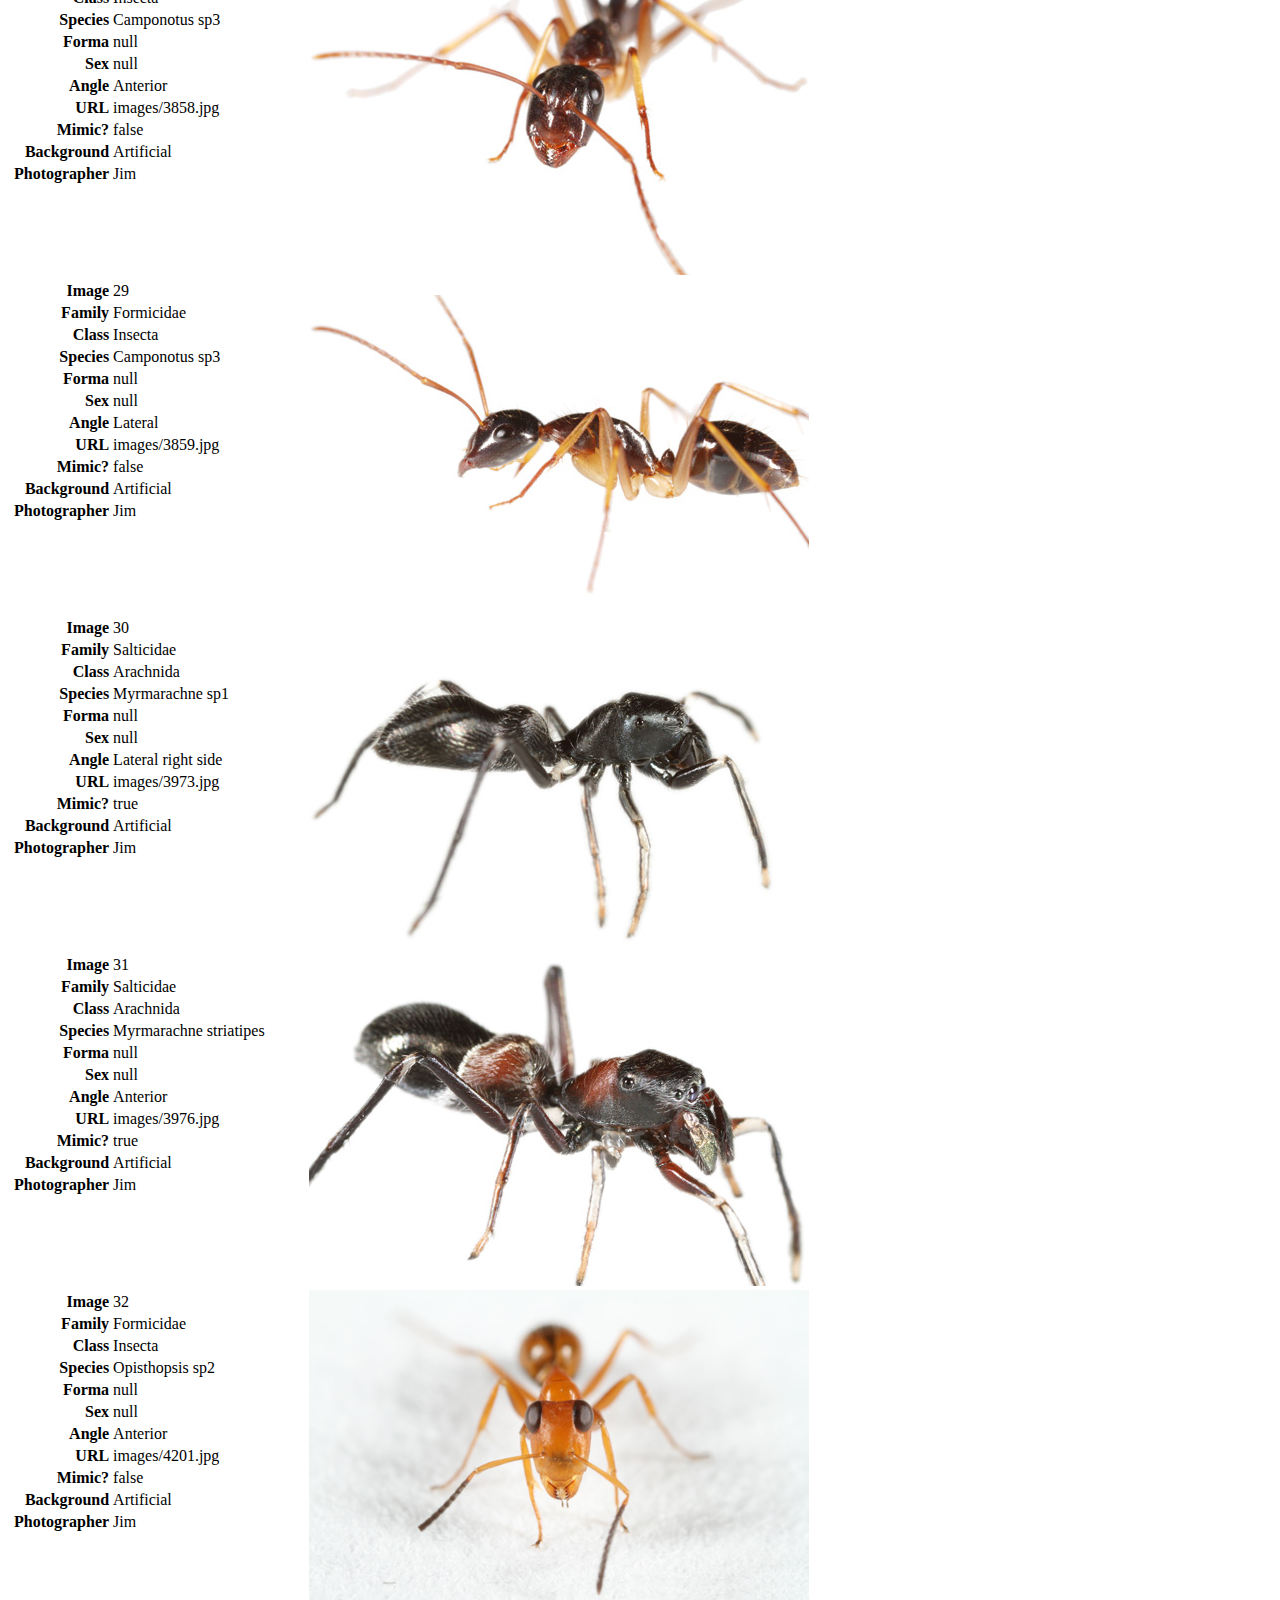
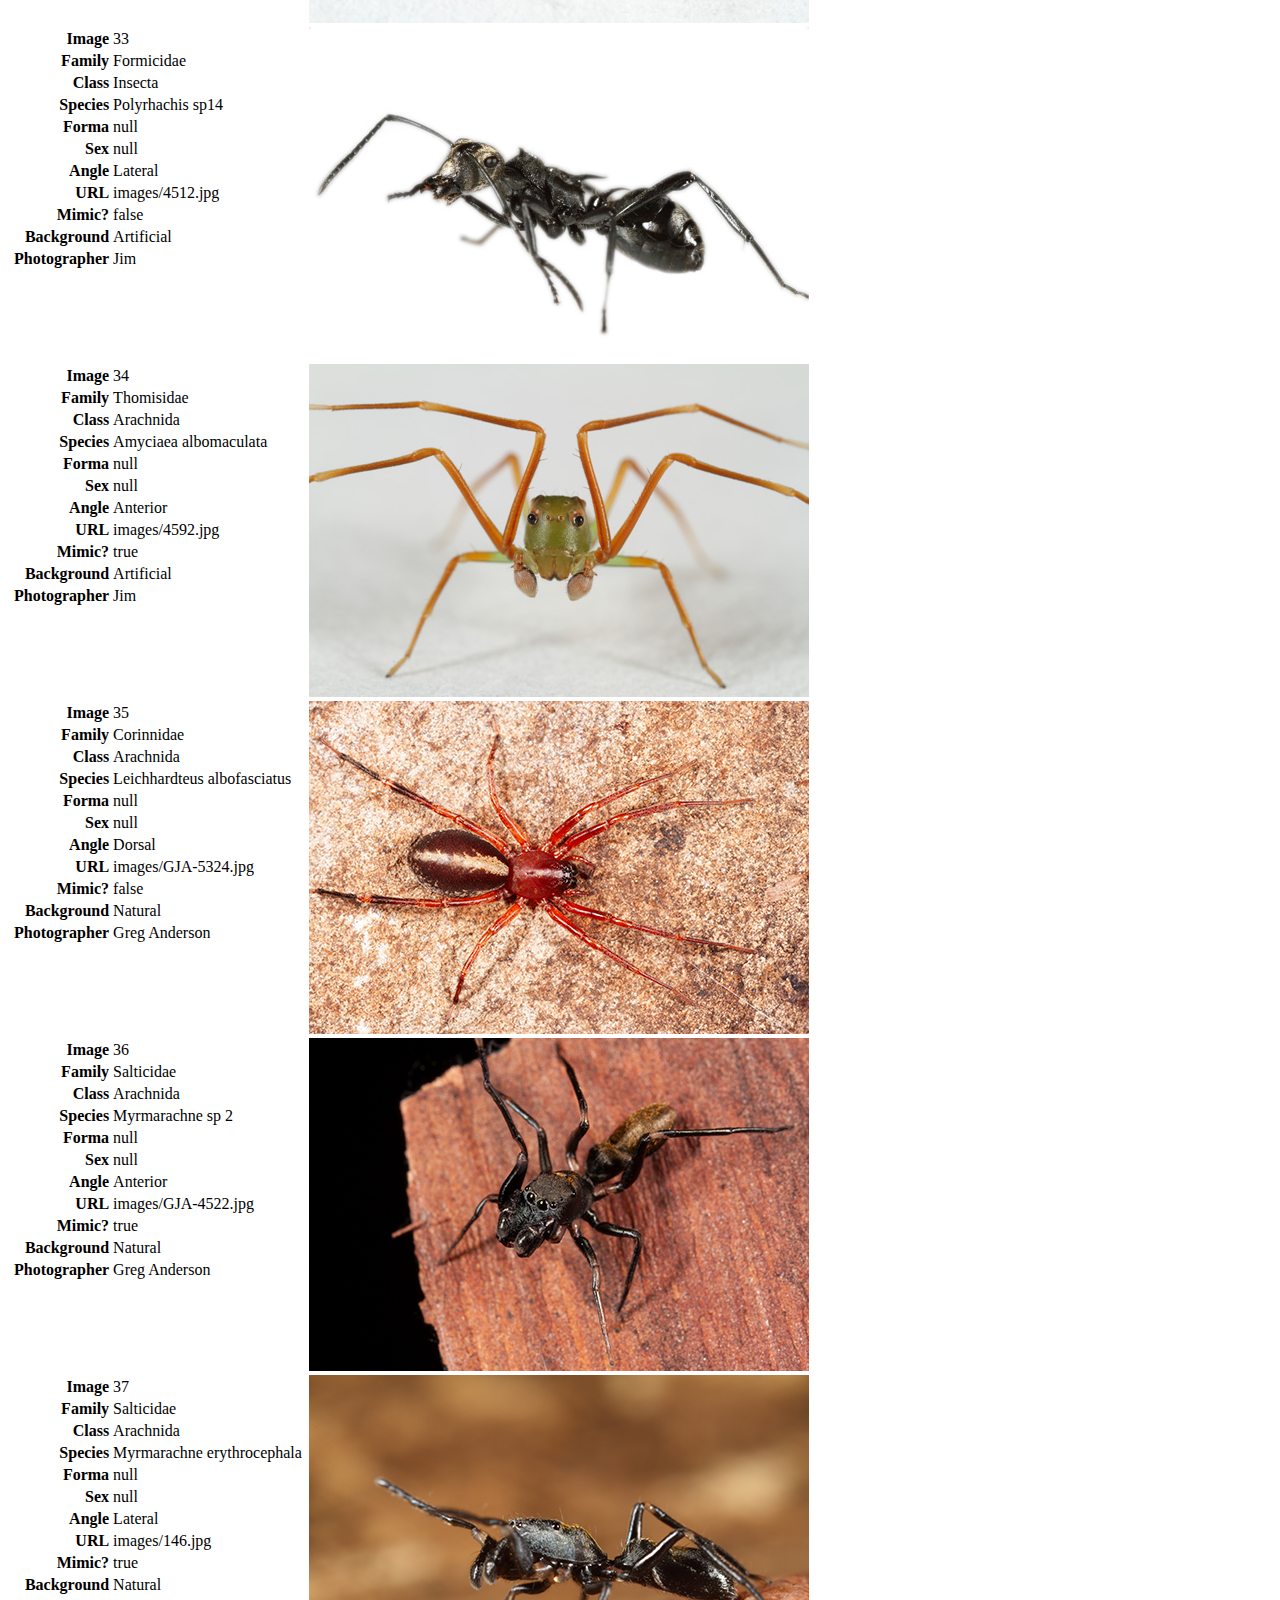
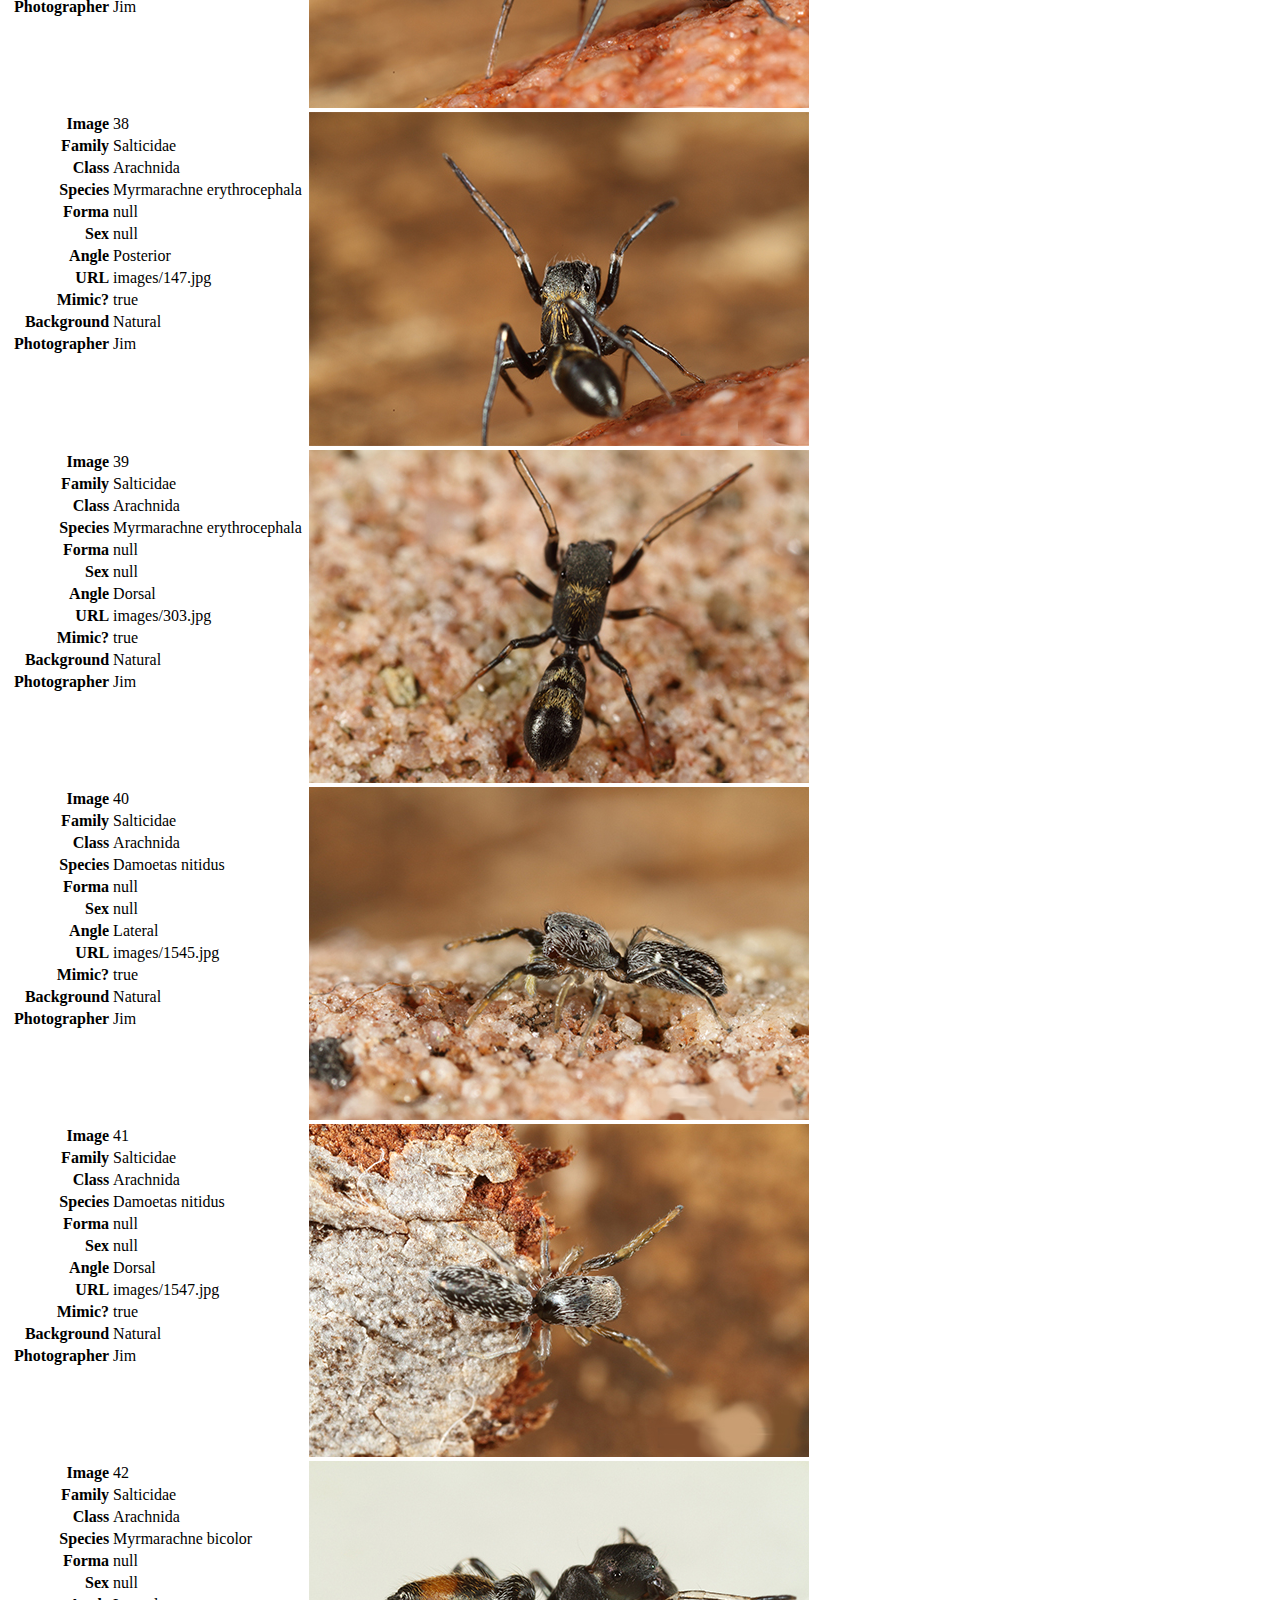
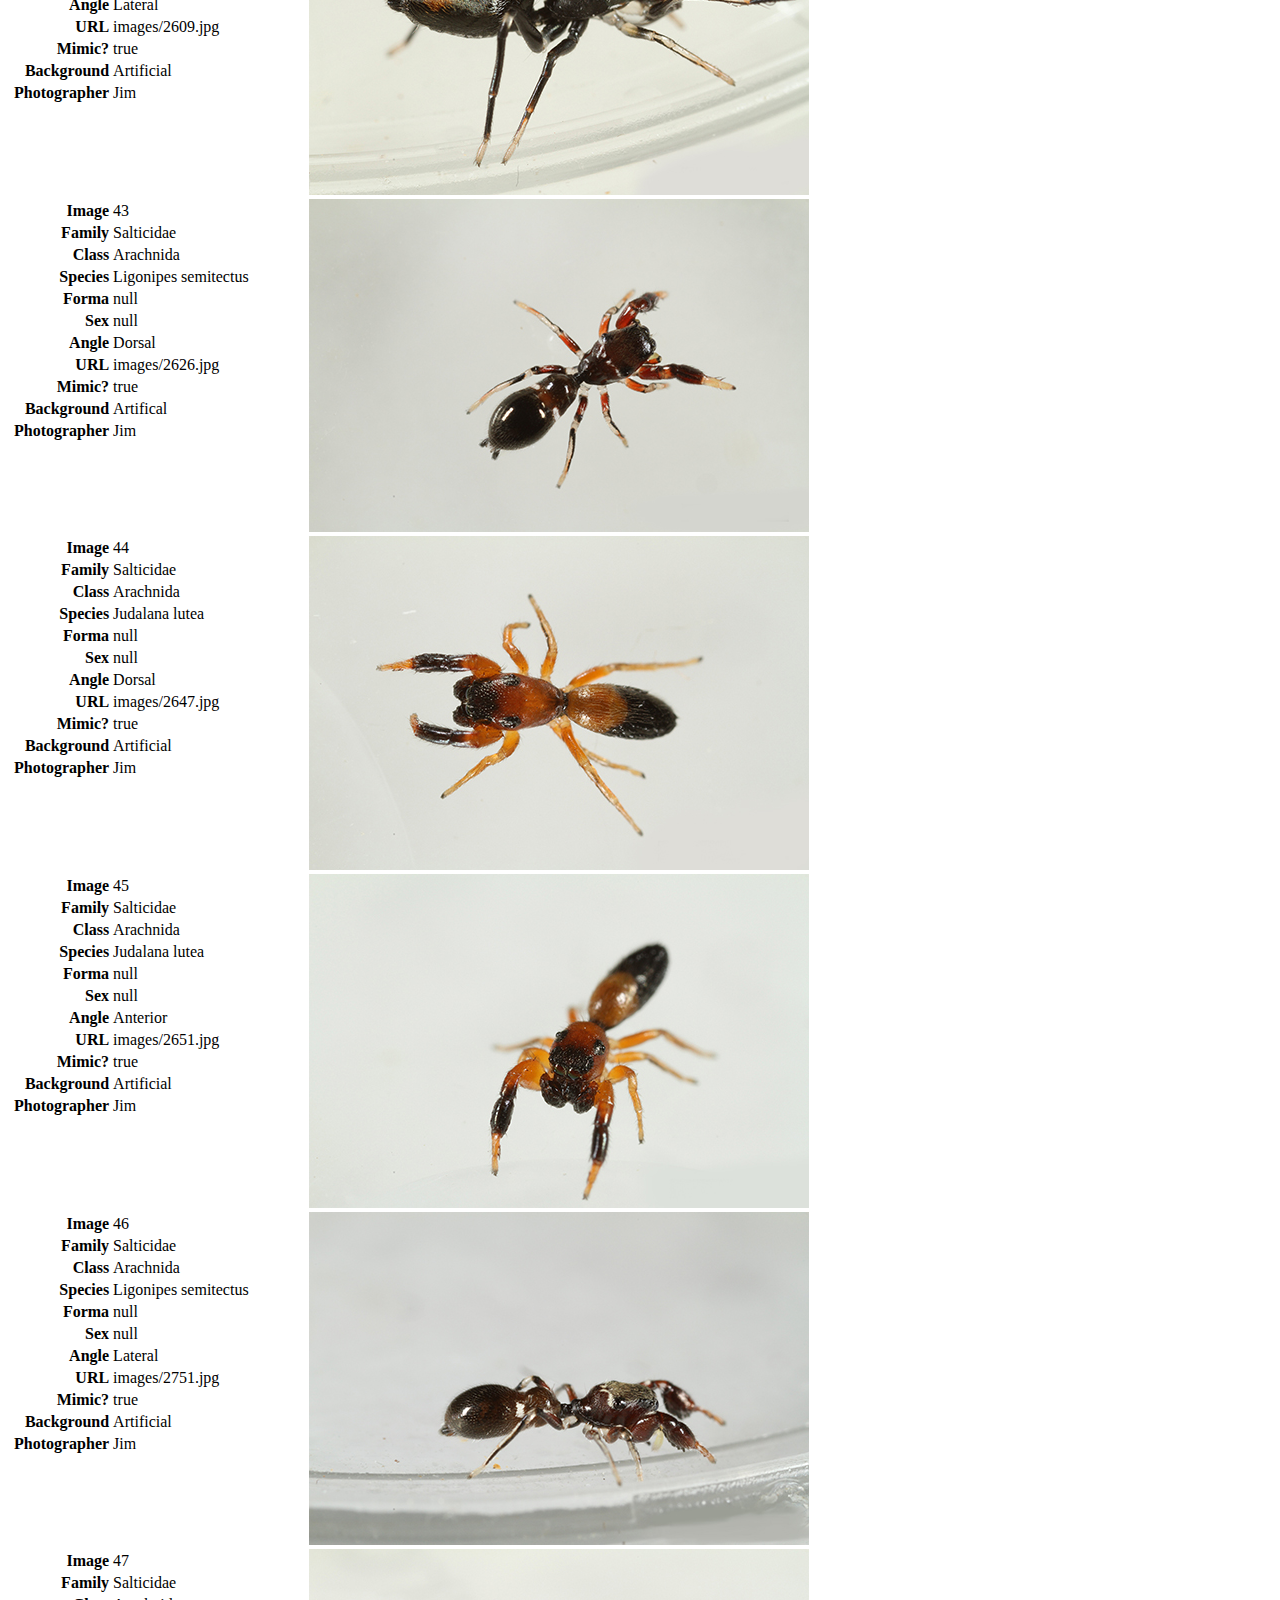
==== commit 33a41d94: "Added photo summary table" ====
--- a/check-list.html
+++ b/check-list.html
@@ -42,11 +42,22 @@
     </table>
 
     <p>Every row in the table below should have an image in the right column. All images should have the same size.</p>
-    
-    <table id="imagesTable">
-      <tr><th>Values</th><th>Image</th></tr>
-    </table>
-    
+
+    <p>Summary of photos:</p>
+    <p>
+      <table>
+        <tr><th class="h">Number of photos</th><td id="numphotos"></td></tr>
+        <tr><th class="h">Number of mimics</th><td id="nummimics"></td></tr>
+        <tr><th class="h">Number of ants</th><td id="numants"></td></tr>
+        <tr><th class="h">Number of non-mimics</th><td id="numnonmimics"></td></tr>
+      </table>
+    </p>
+
+    <p>
+      <table id="imagesTable">
+        <tr><th>Values</th><th>Image</th></tr>
+      </table>
+    </p>
 
     <script>
       document.getElementById("CSV").innerText = PHOTOS_INFO_URL;
@@ -83,8 +94,14 @@
           for (var i = 0; i < data.length; i++) {
               addPhotoRow(i, data[i], tableRef);
           }
+
+          // Fill in summary details
+          document.getElementById("numphotos").innerText = data.length;
+          document.getElementById("nummimics").innerText = data.filter(p => p.isMimic).length;
+          document.getElementById("numants").innerText = data.filter(p => p.family == "Formicidae").length;
+          document.getElementById("numnonmimics").innerText = data.filter(p => p.family != "Formicidae" && !p.isMimic).length;
       }
-
+      
       ReadPhotosCSV(PHOTOS_INFO_URL, showPhotos);
       
     </script>
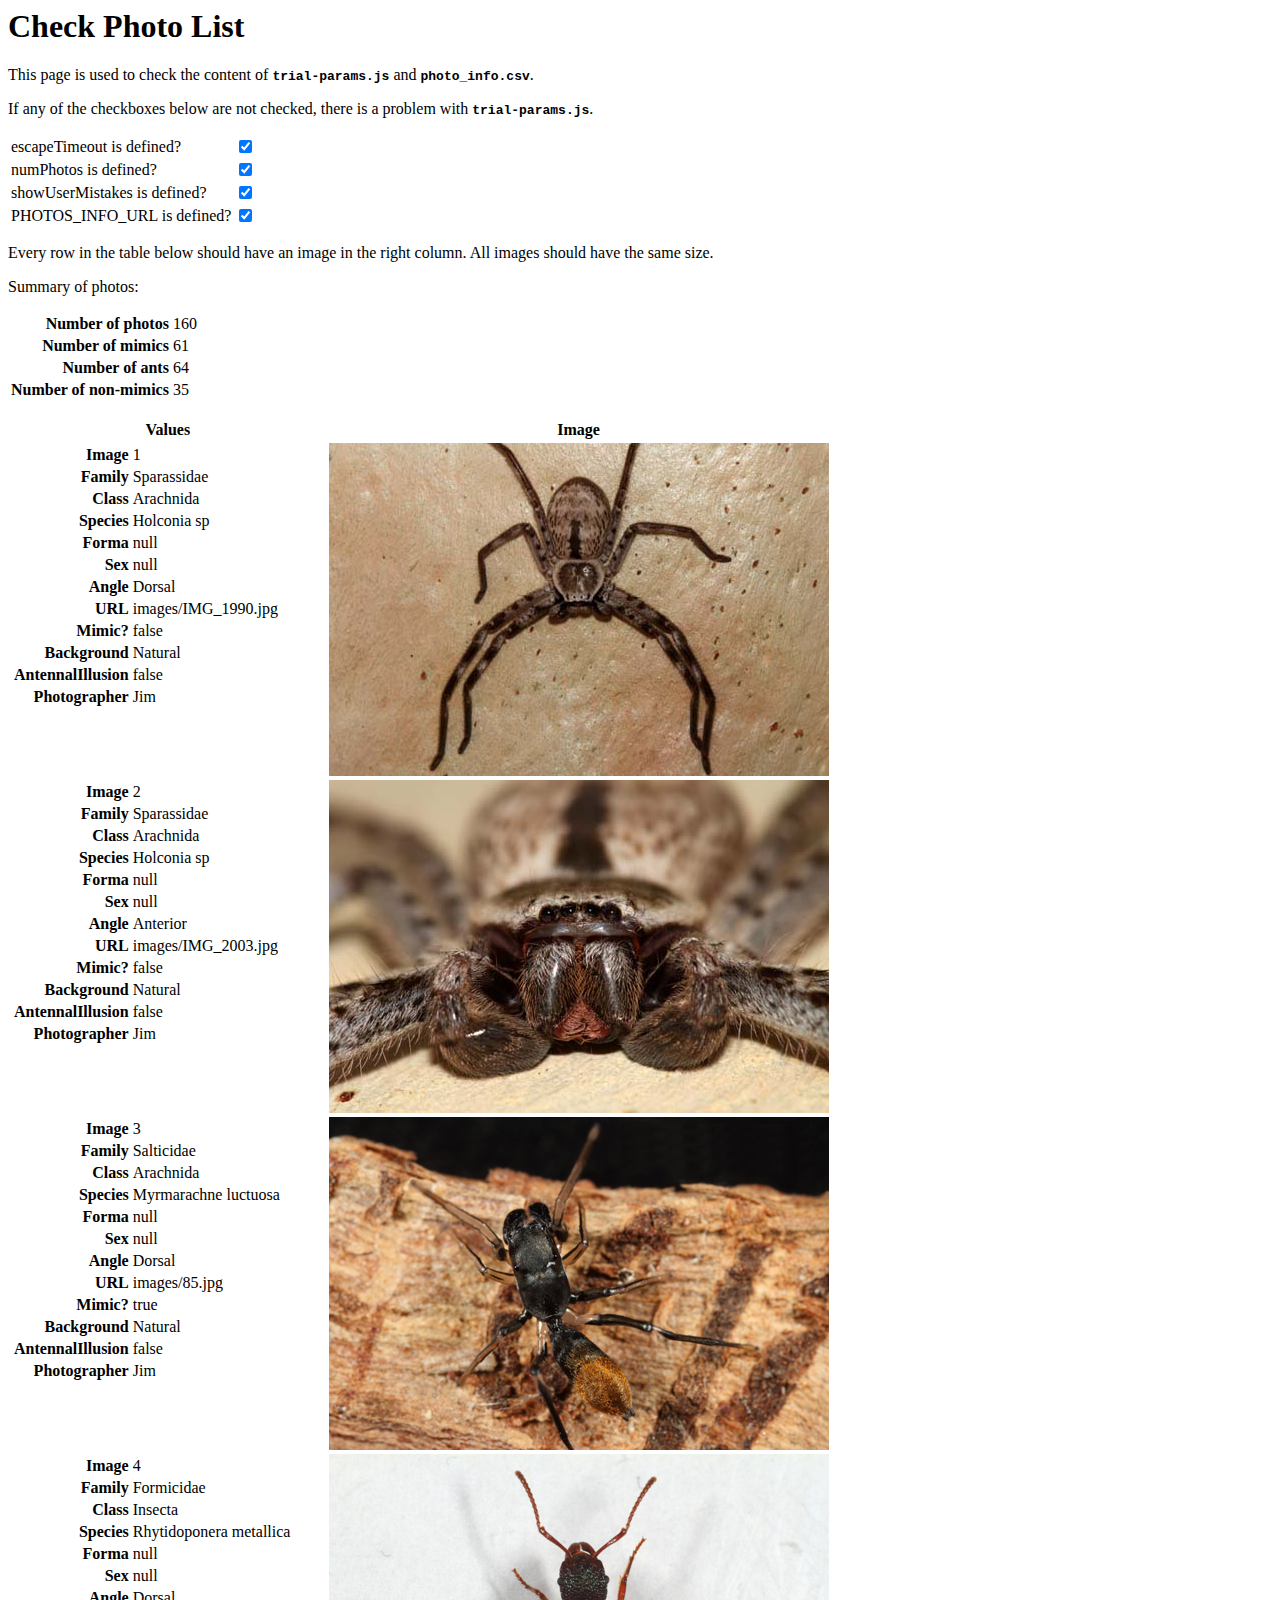
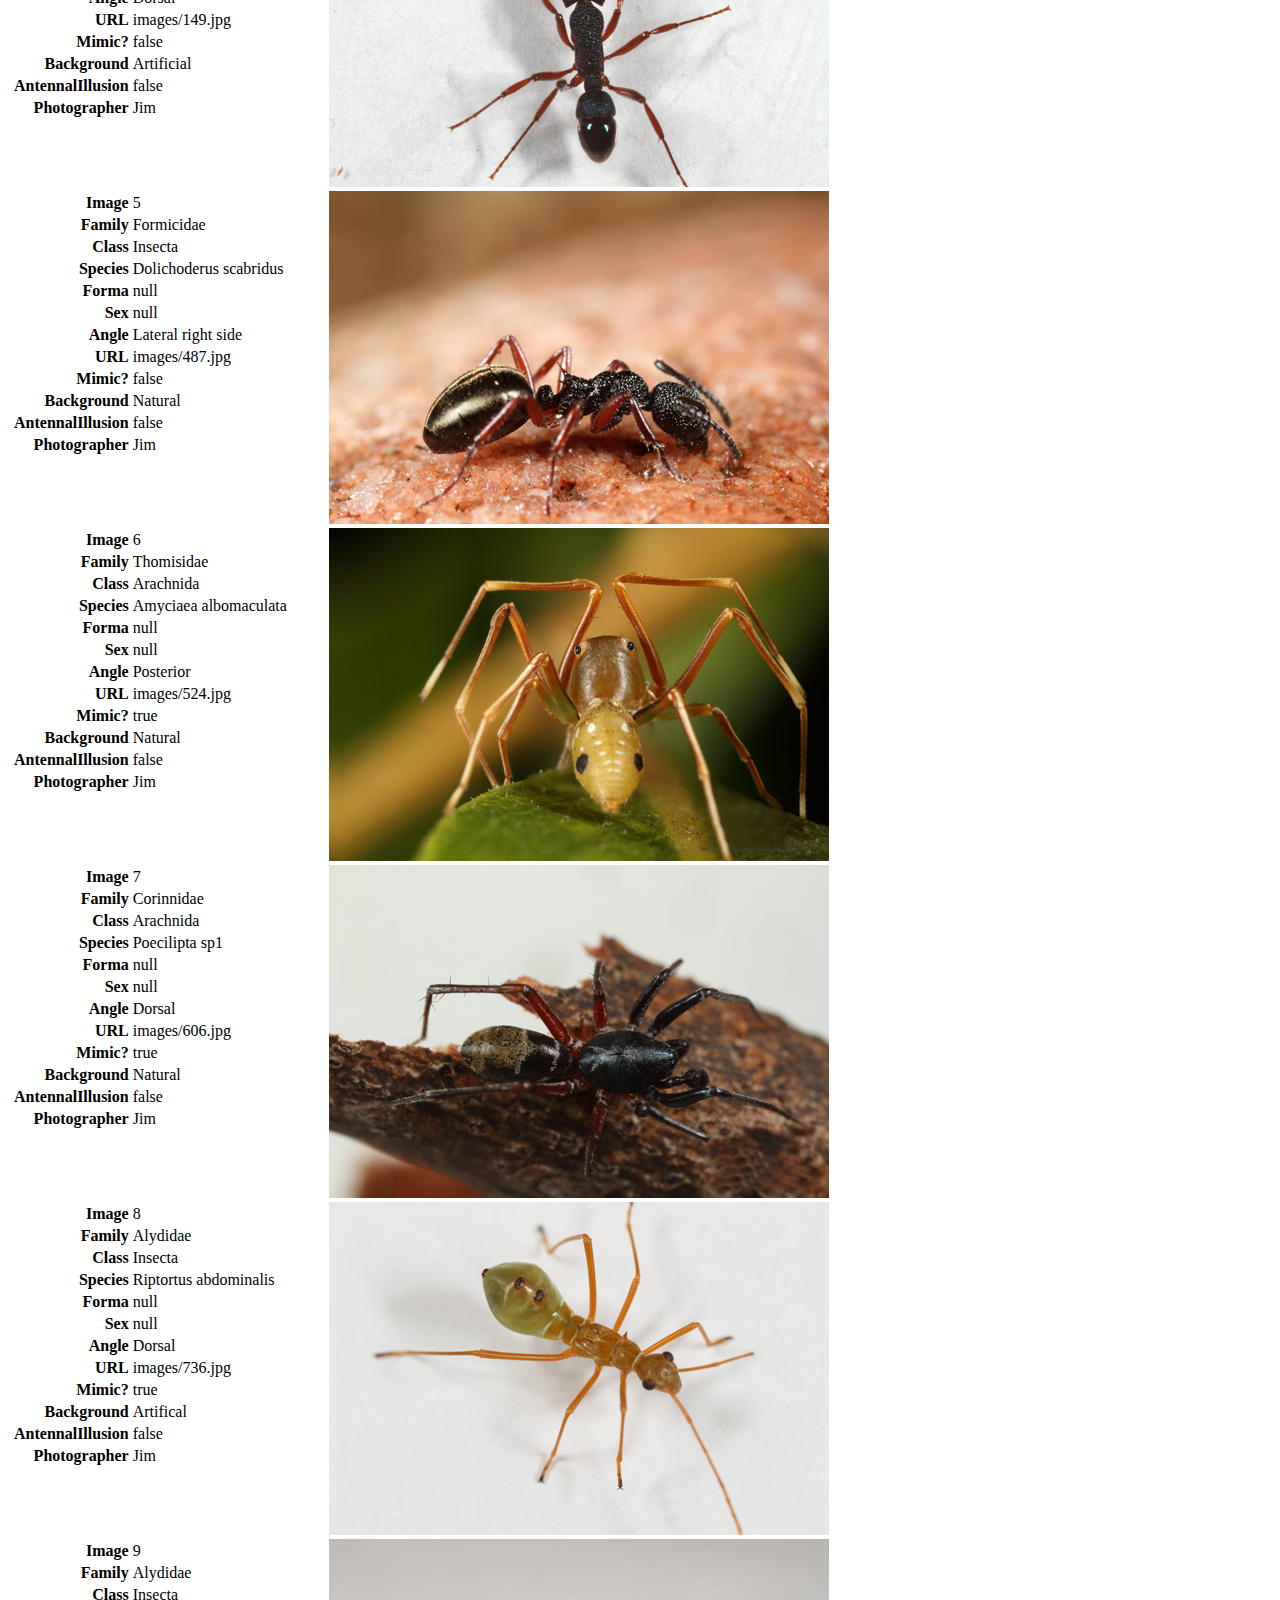
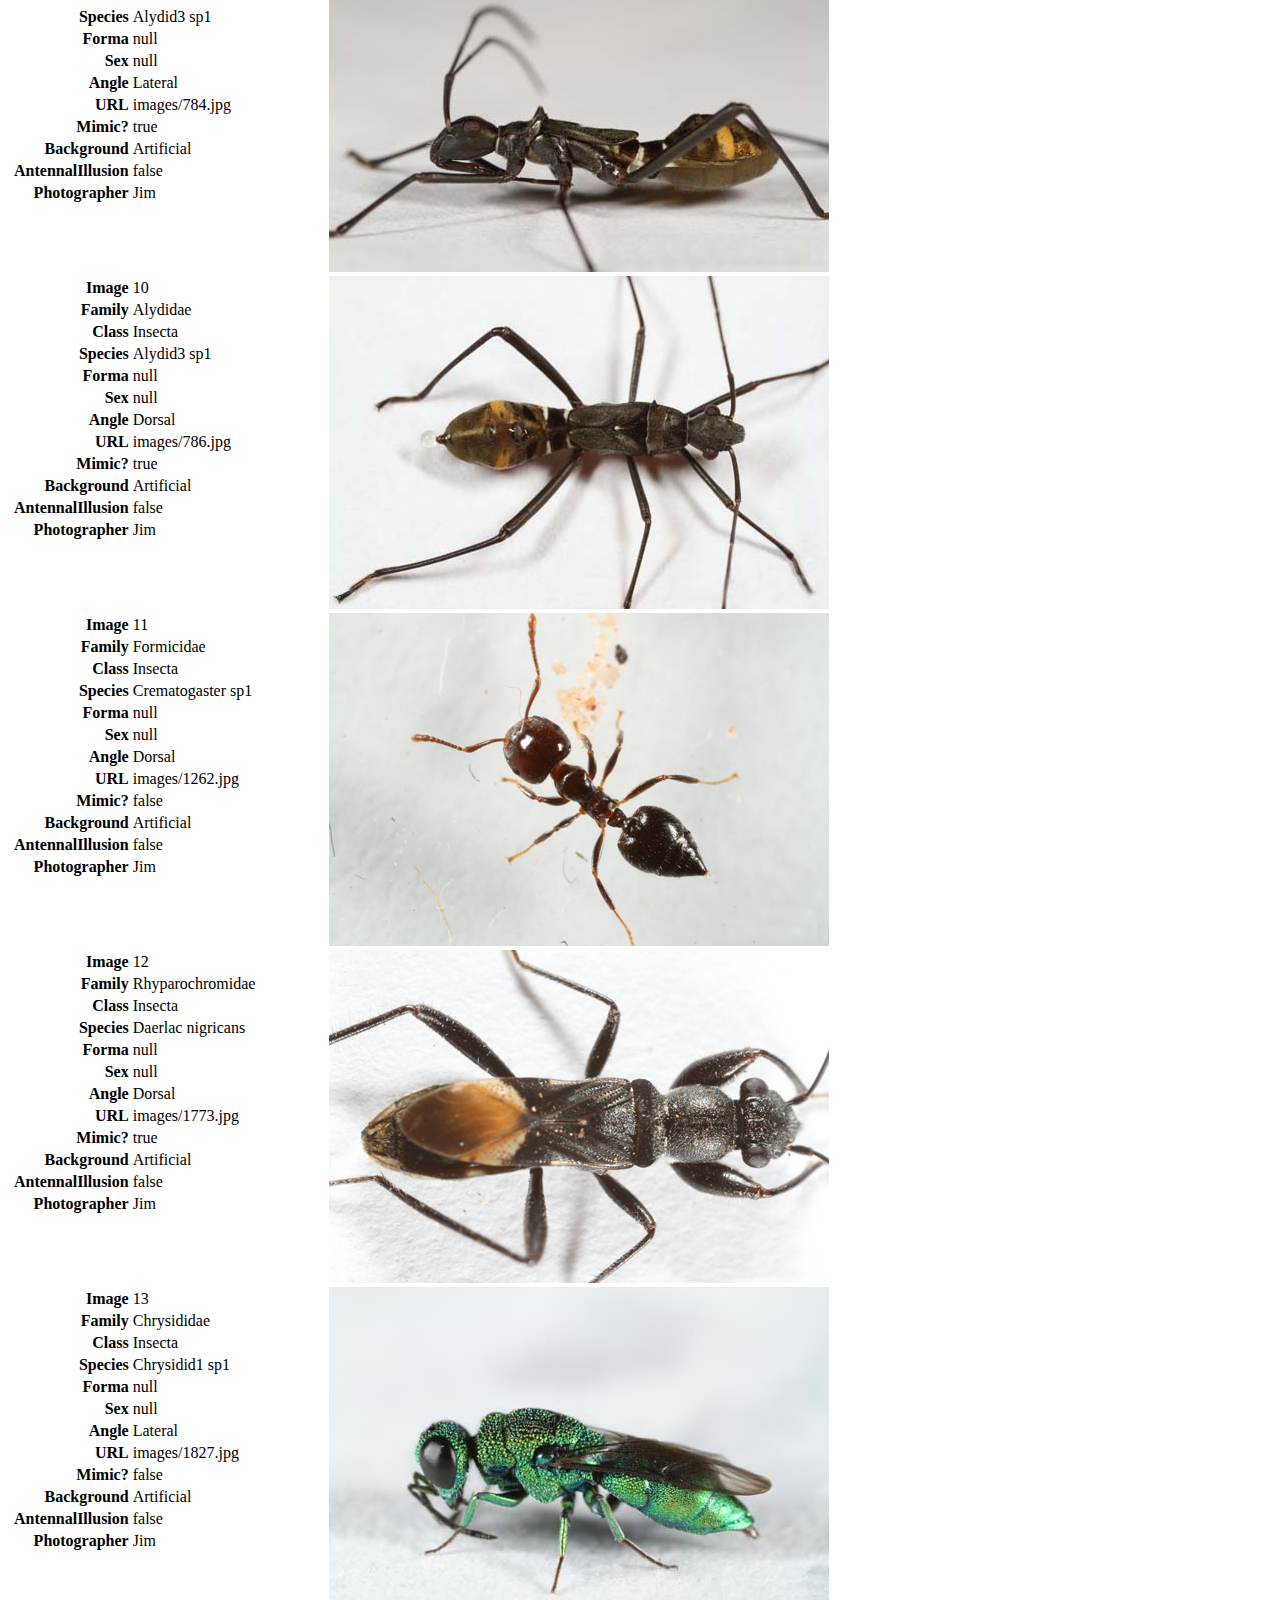
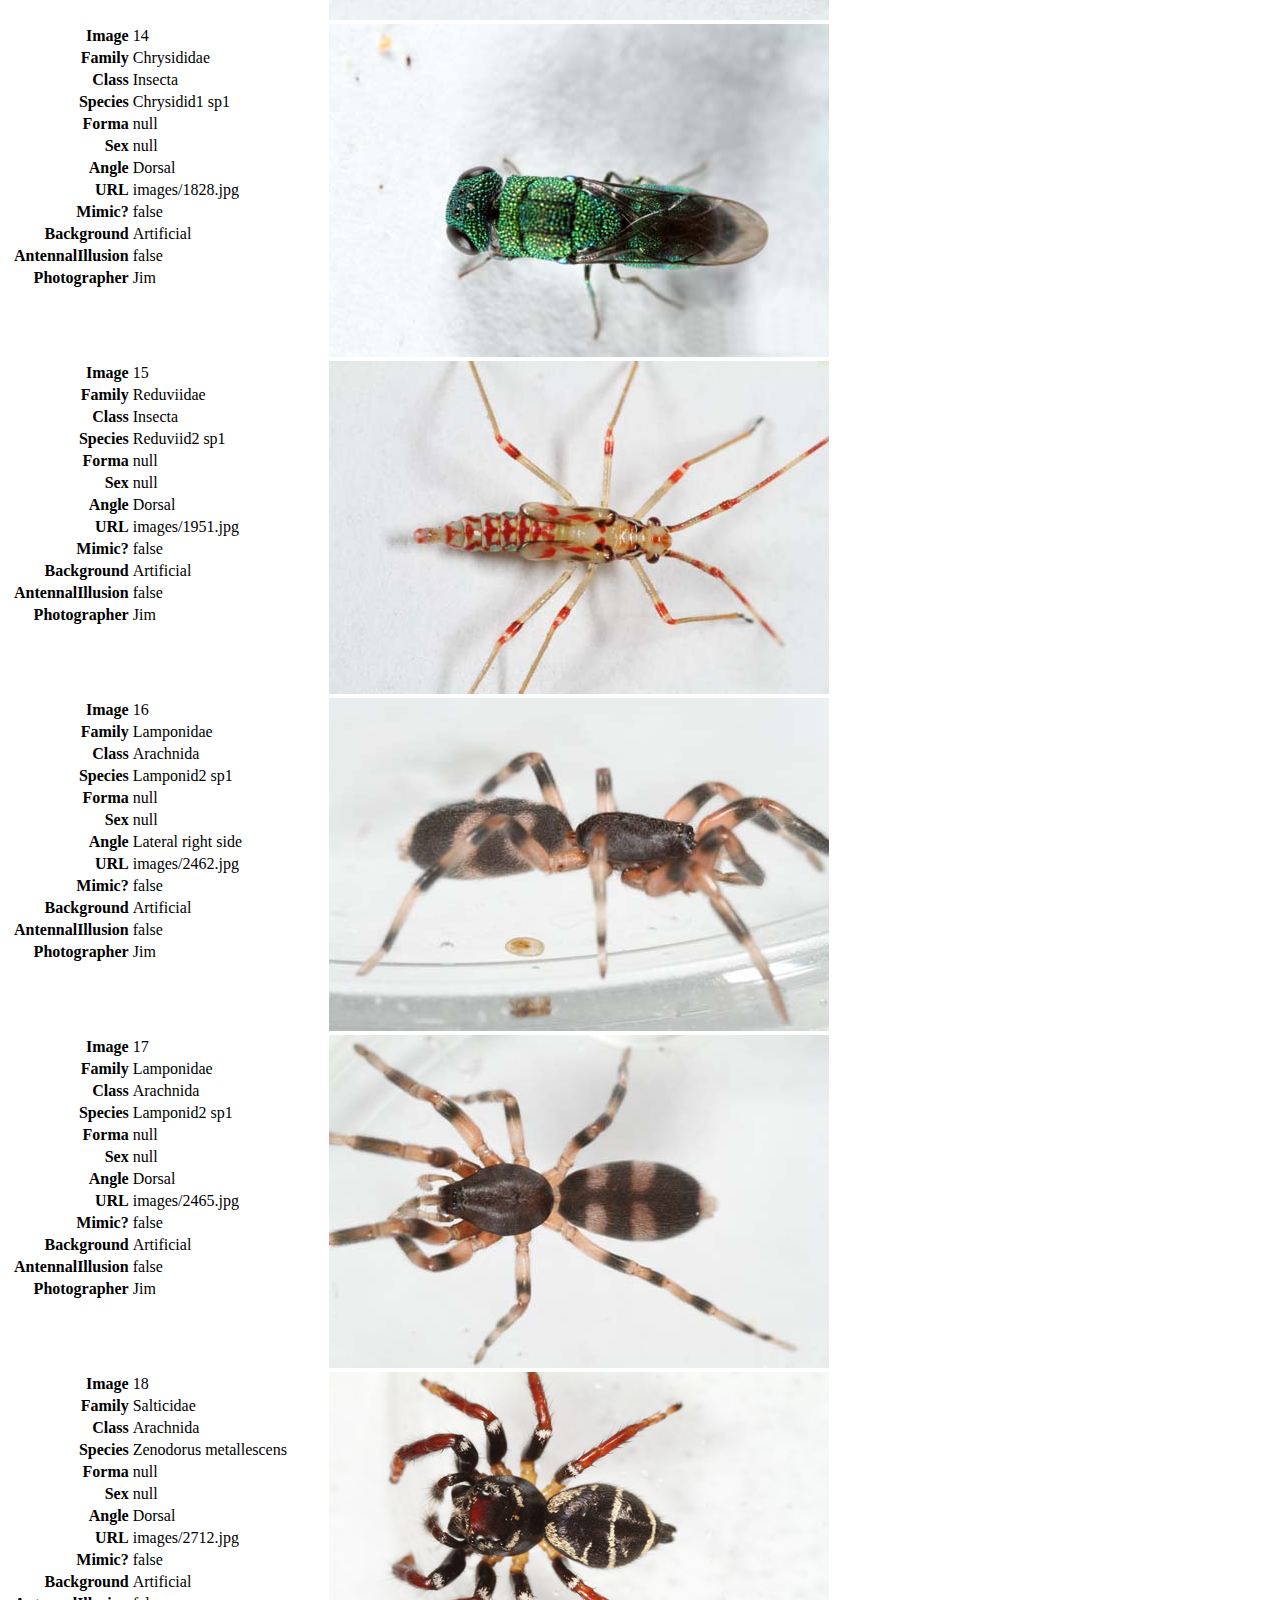
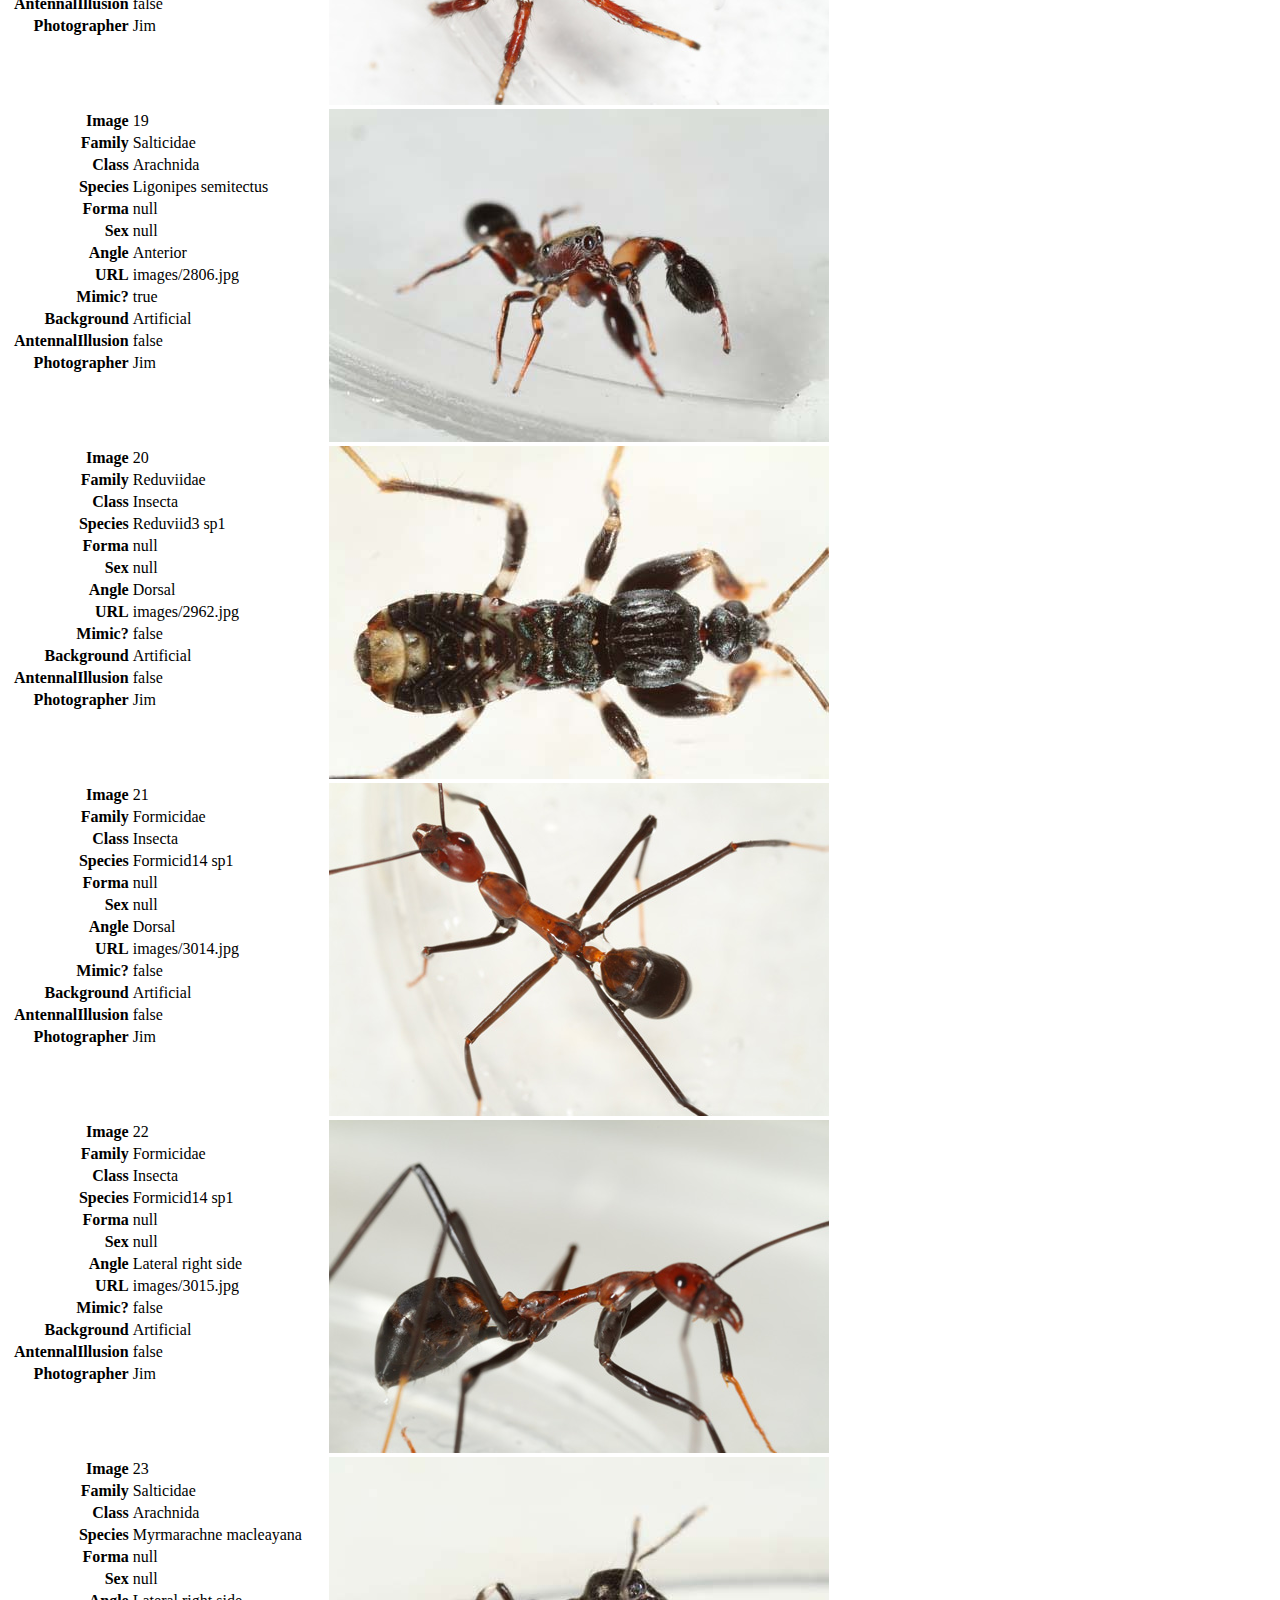
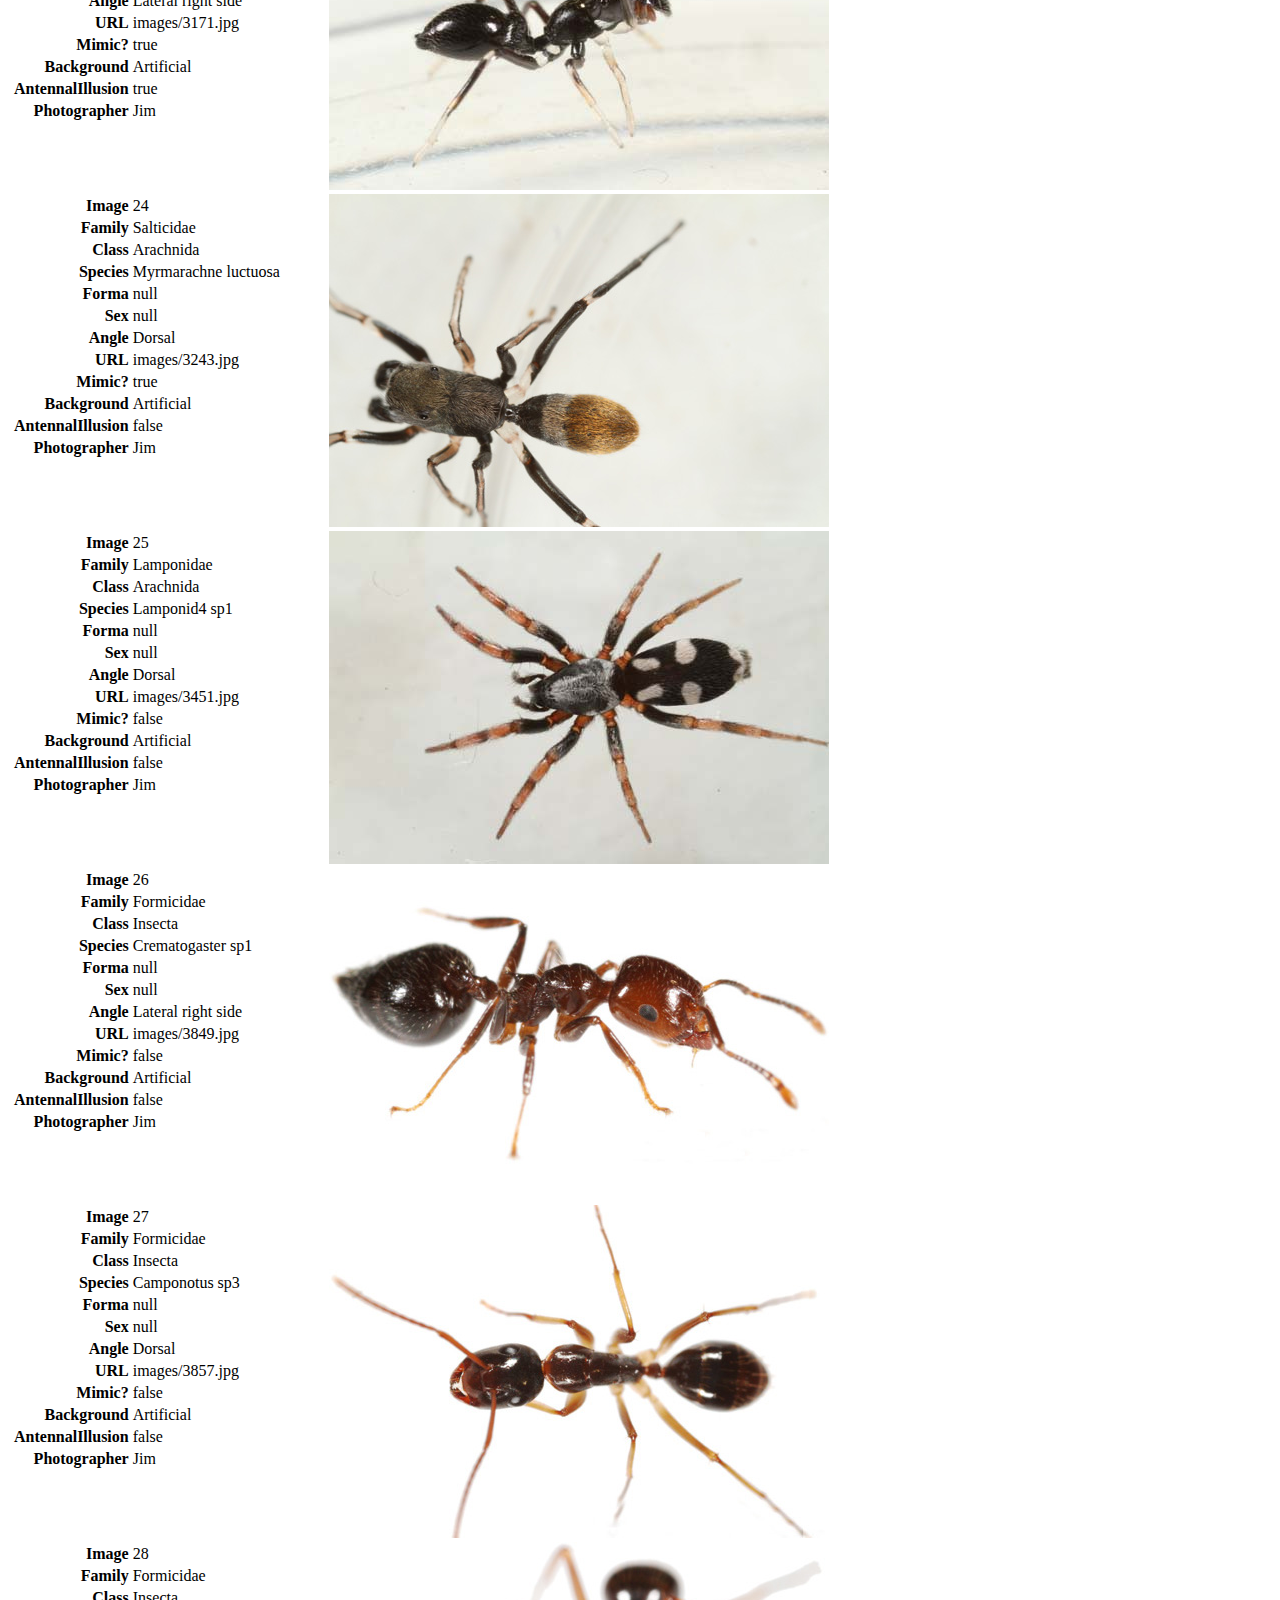
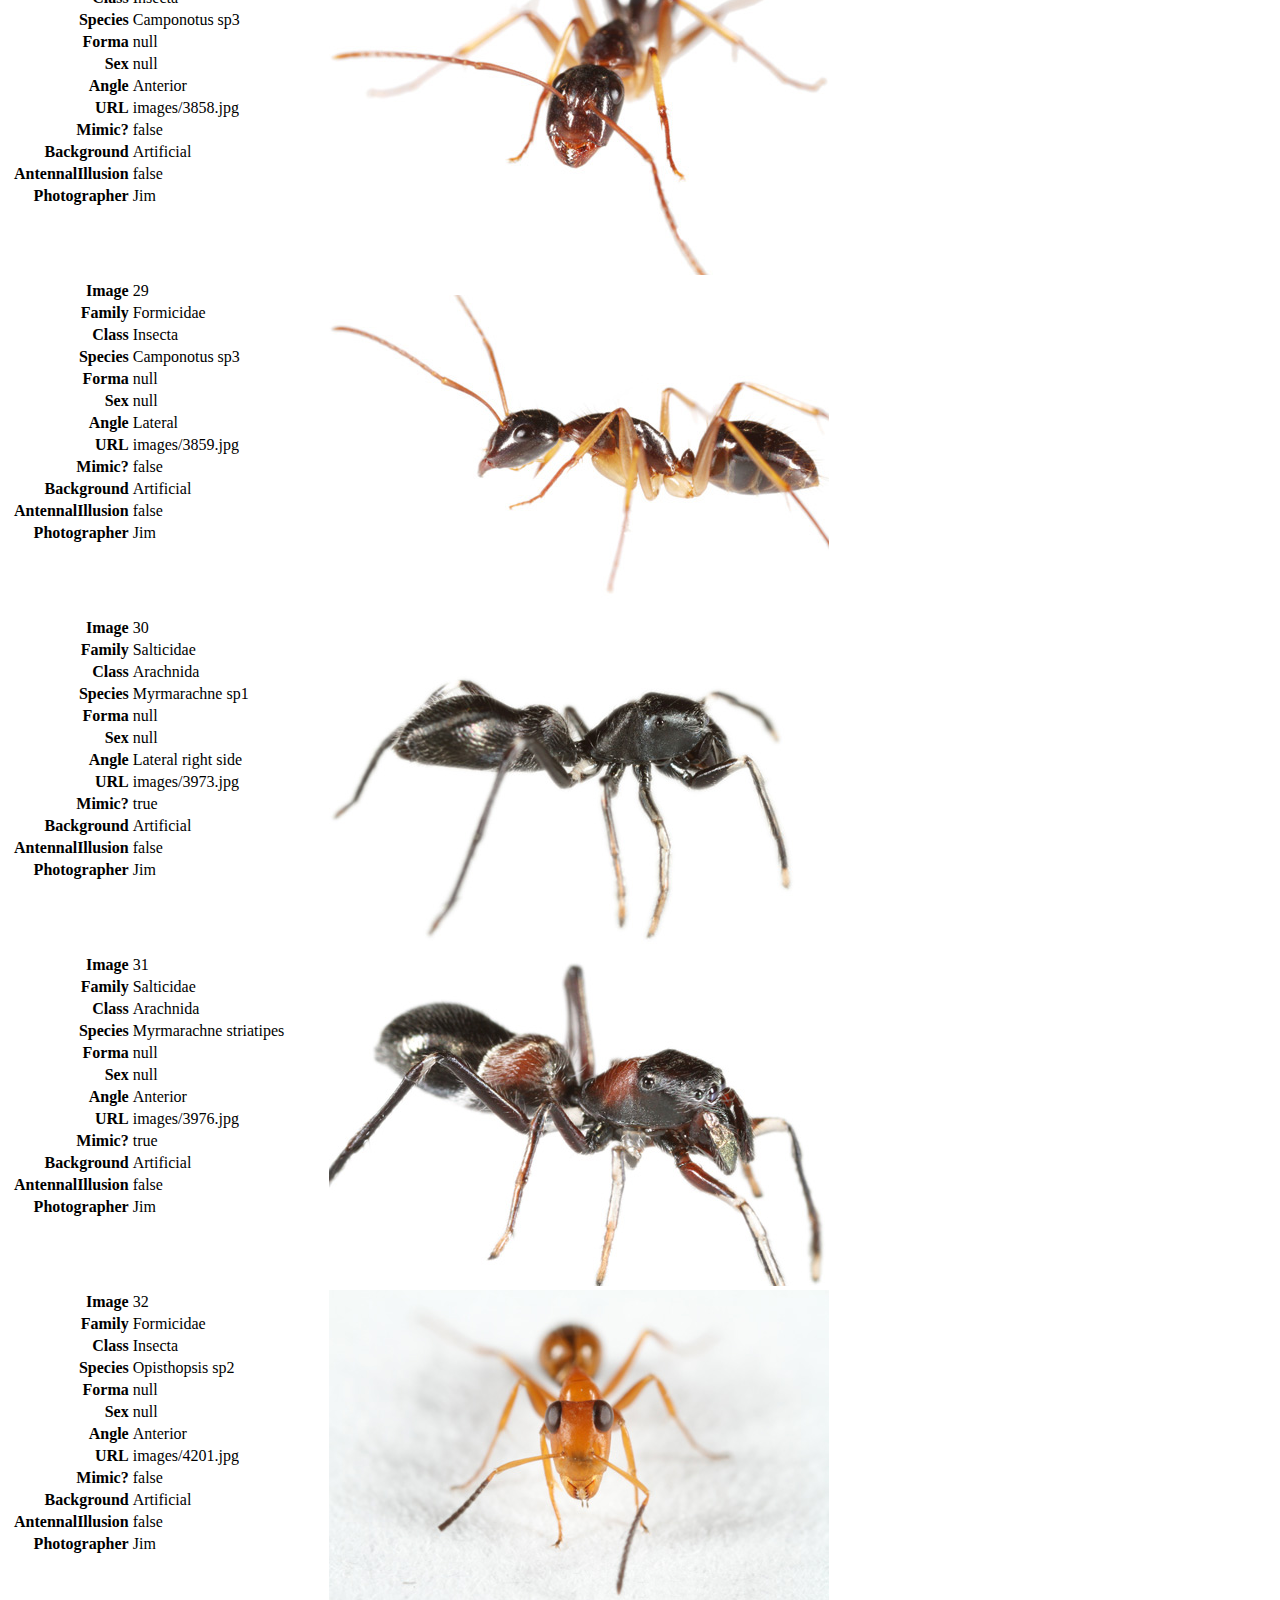
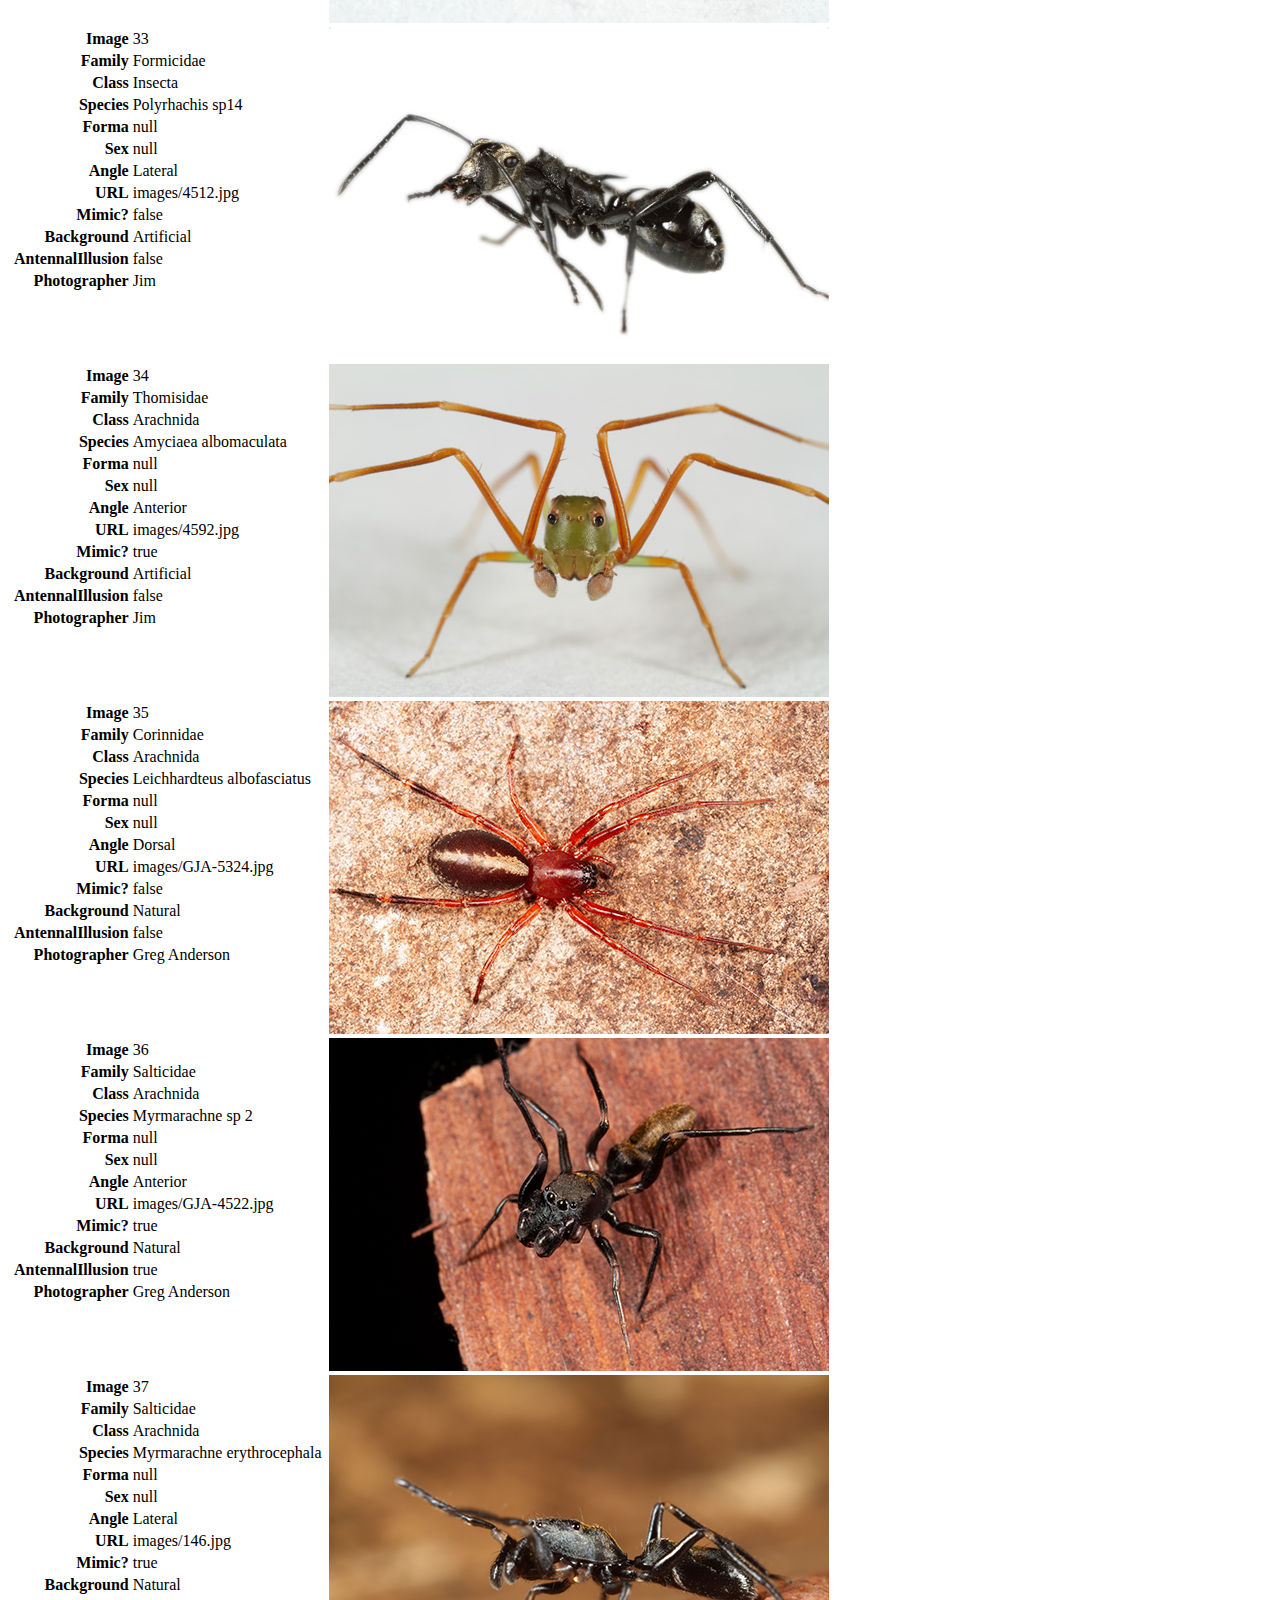
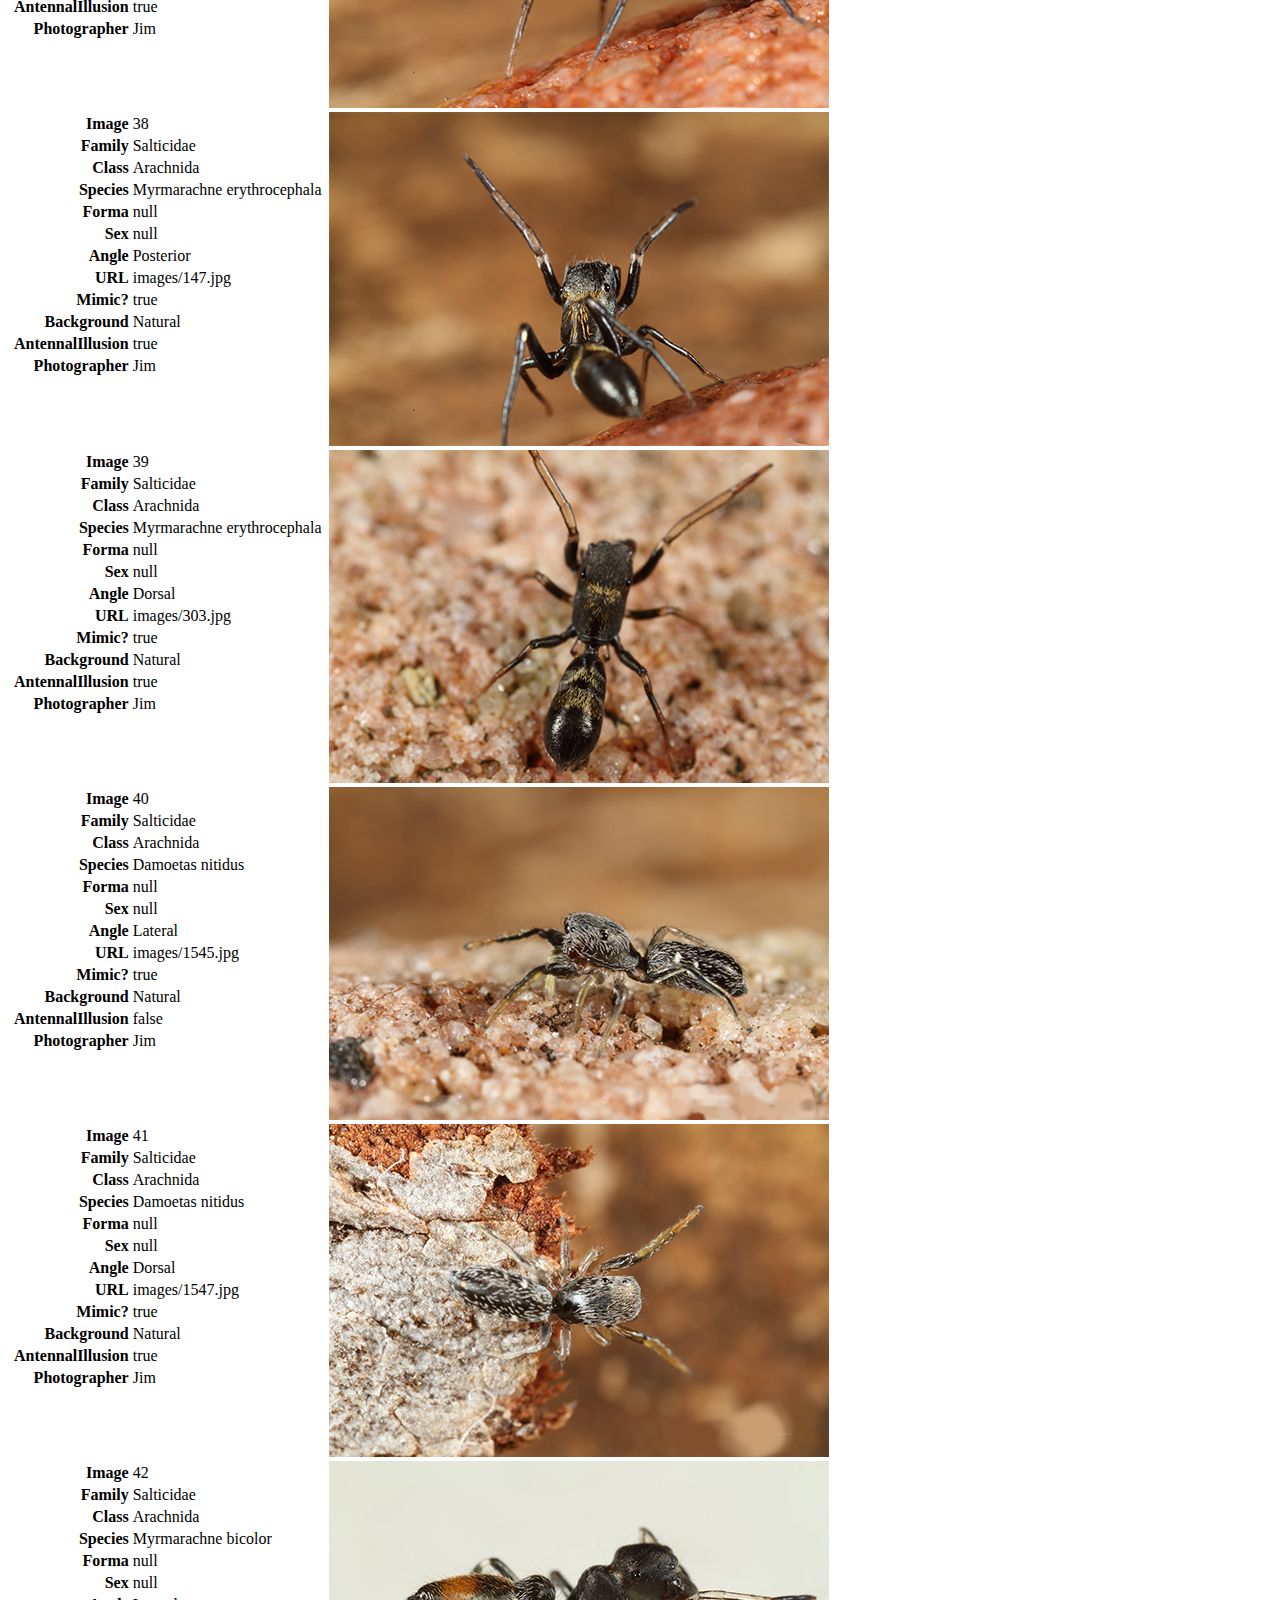
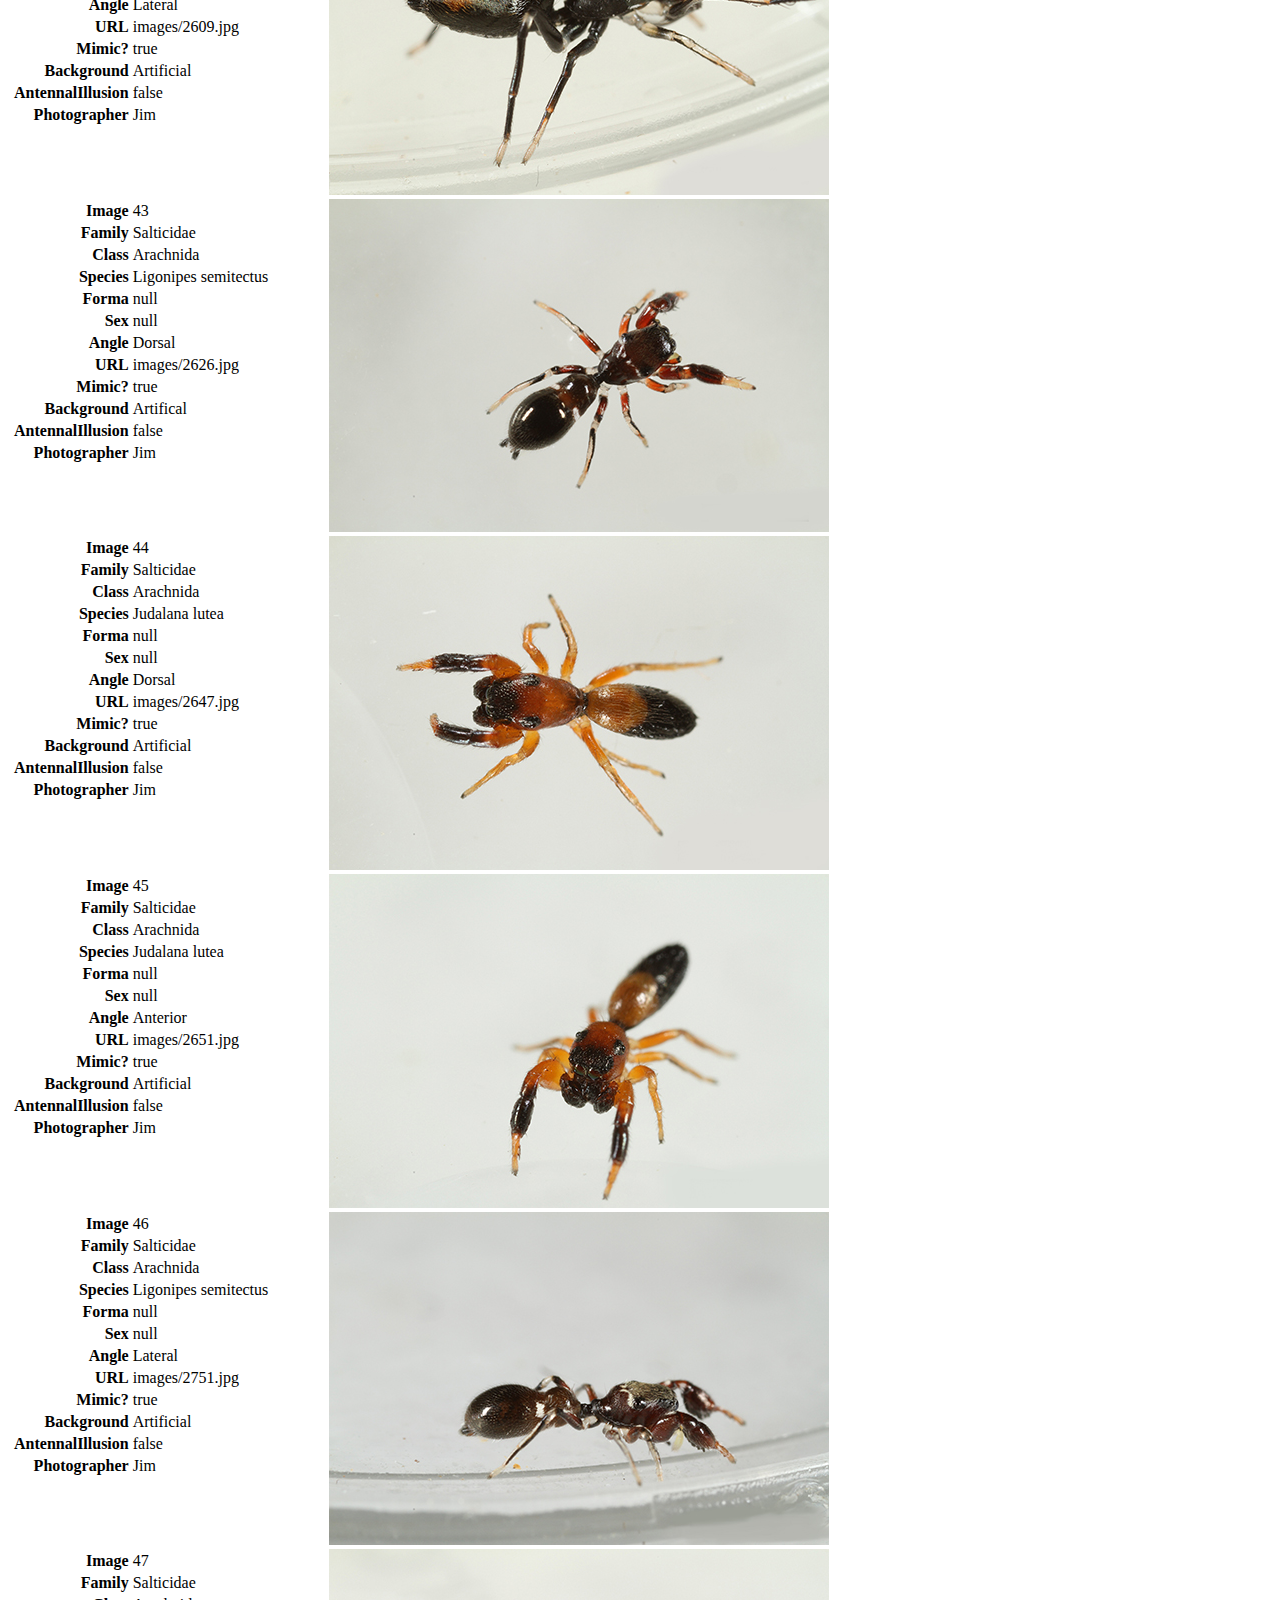
==== commit e5cd6614: "Record photos with antennal illusion." ====
--- a/check-list.html
+++ b/check-list.html
@@ -83,13 +83,19 @@
               "<tr><td class='h'>URL</td><td>" + photo.webUrl + "</td></tr>" +
               "<tr><td class='h'>Mimic?</td><td>" + photo.isMimic + "</td></tr>" +
               attrRow("background") + 
+              attrRow("antennalIllusion") + 
               attrRow("photographer") + 
               "</table>" + 
               "</td>" + 
               "<td><img src='" + photo.webUrl + "'></td>";
       }
 
-      function showPhotos(data) {
+function showPhotos(data) {
+    // To just show a subset...
+    // Only show photos with antennal illusion
+    //function isAntenIll(v) { return v.antennalIllusion; }
+    //data = data.filter(isAntenIll);
+    
           var tableRef = document.getElementById('imagesTable').getElementsByTagName('tbody')[0];
           for (var i = 0; i < data.length; i++) {
               addPhotoRow(i, data[i], tableRef);
